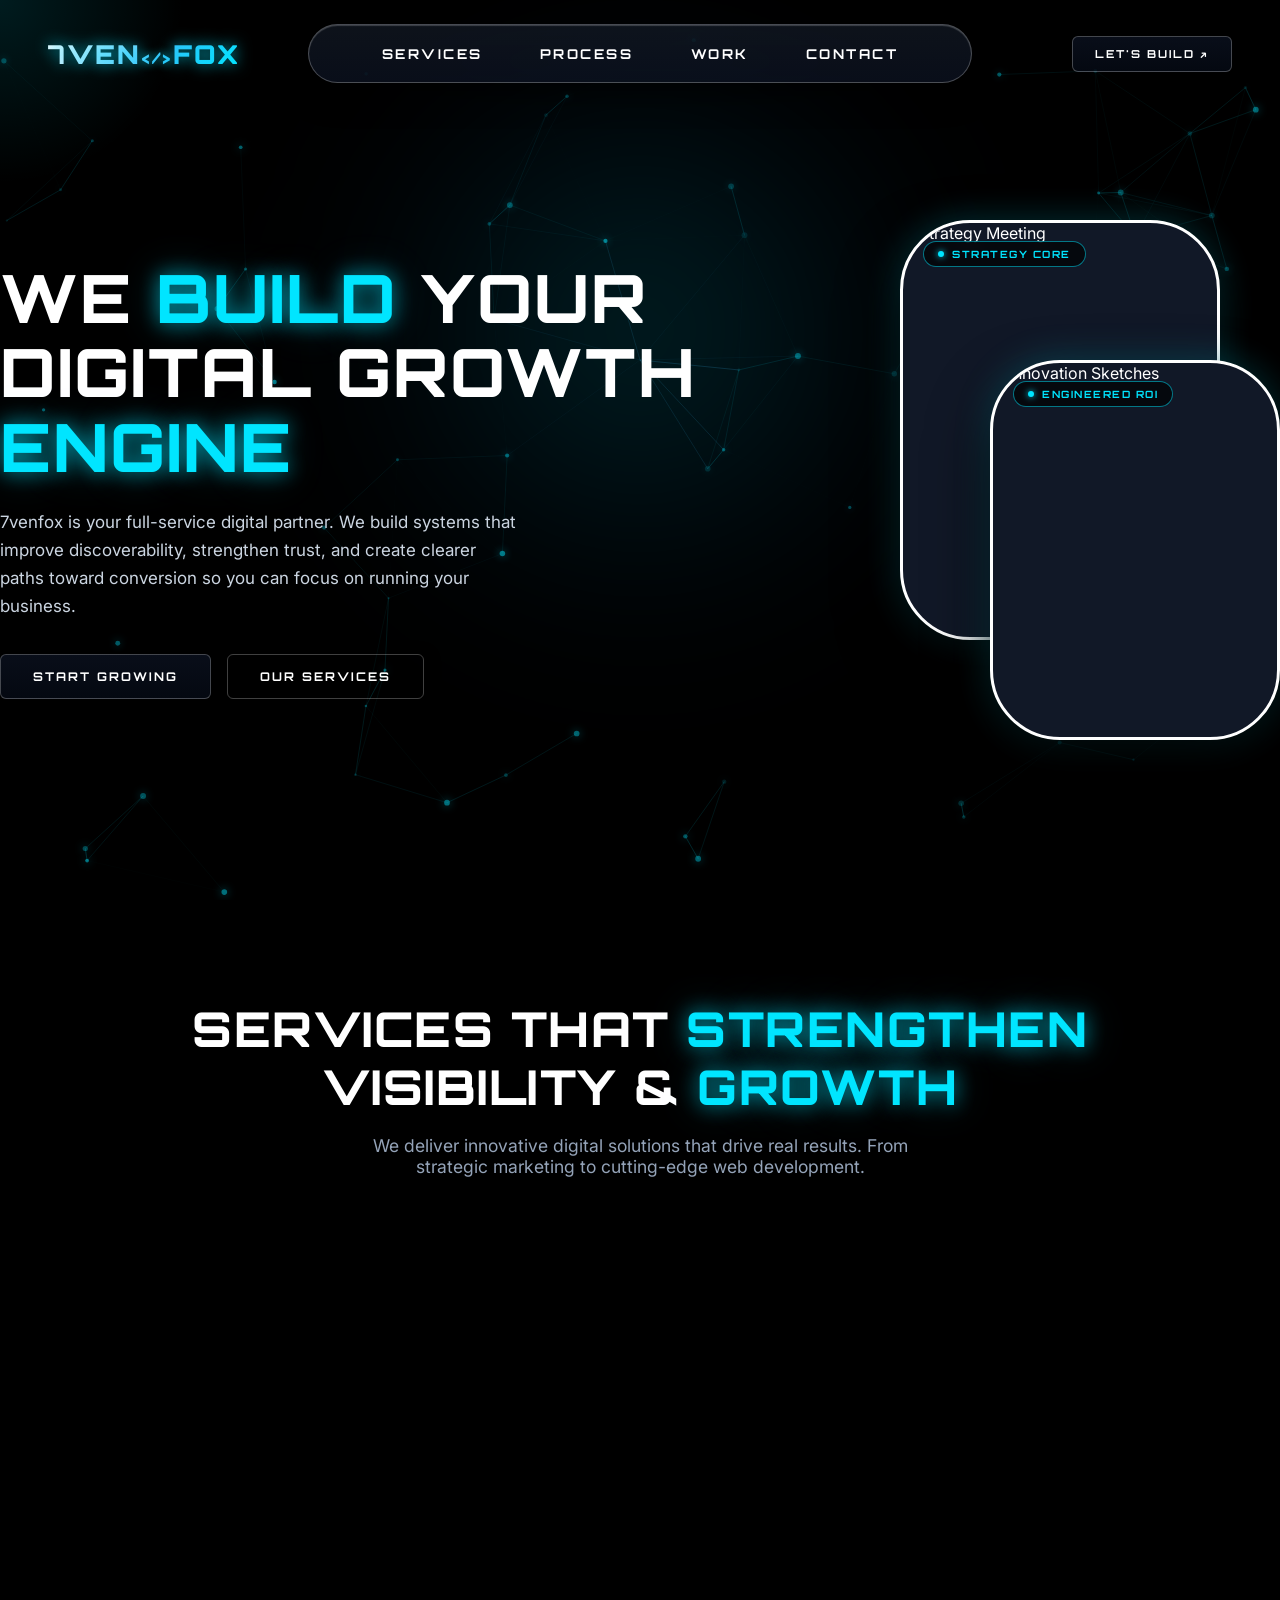
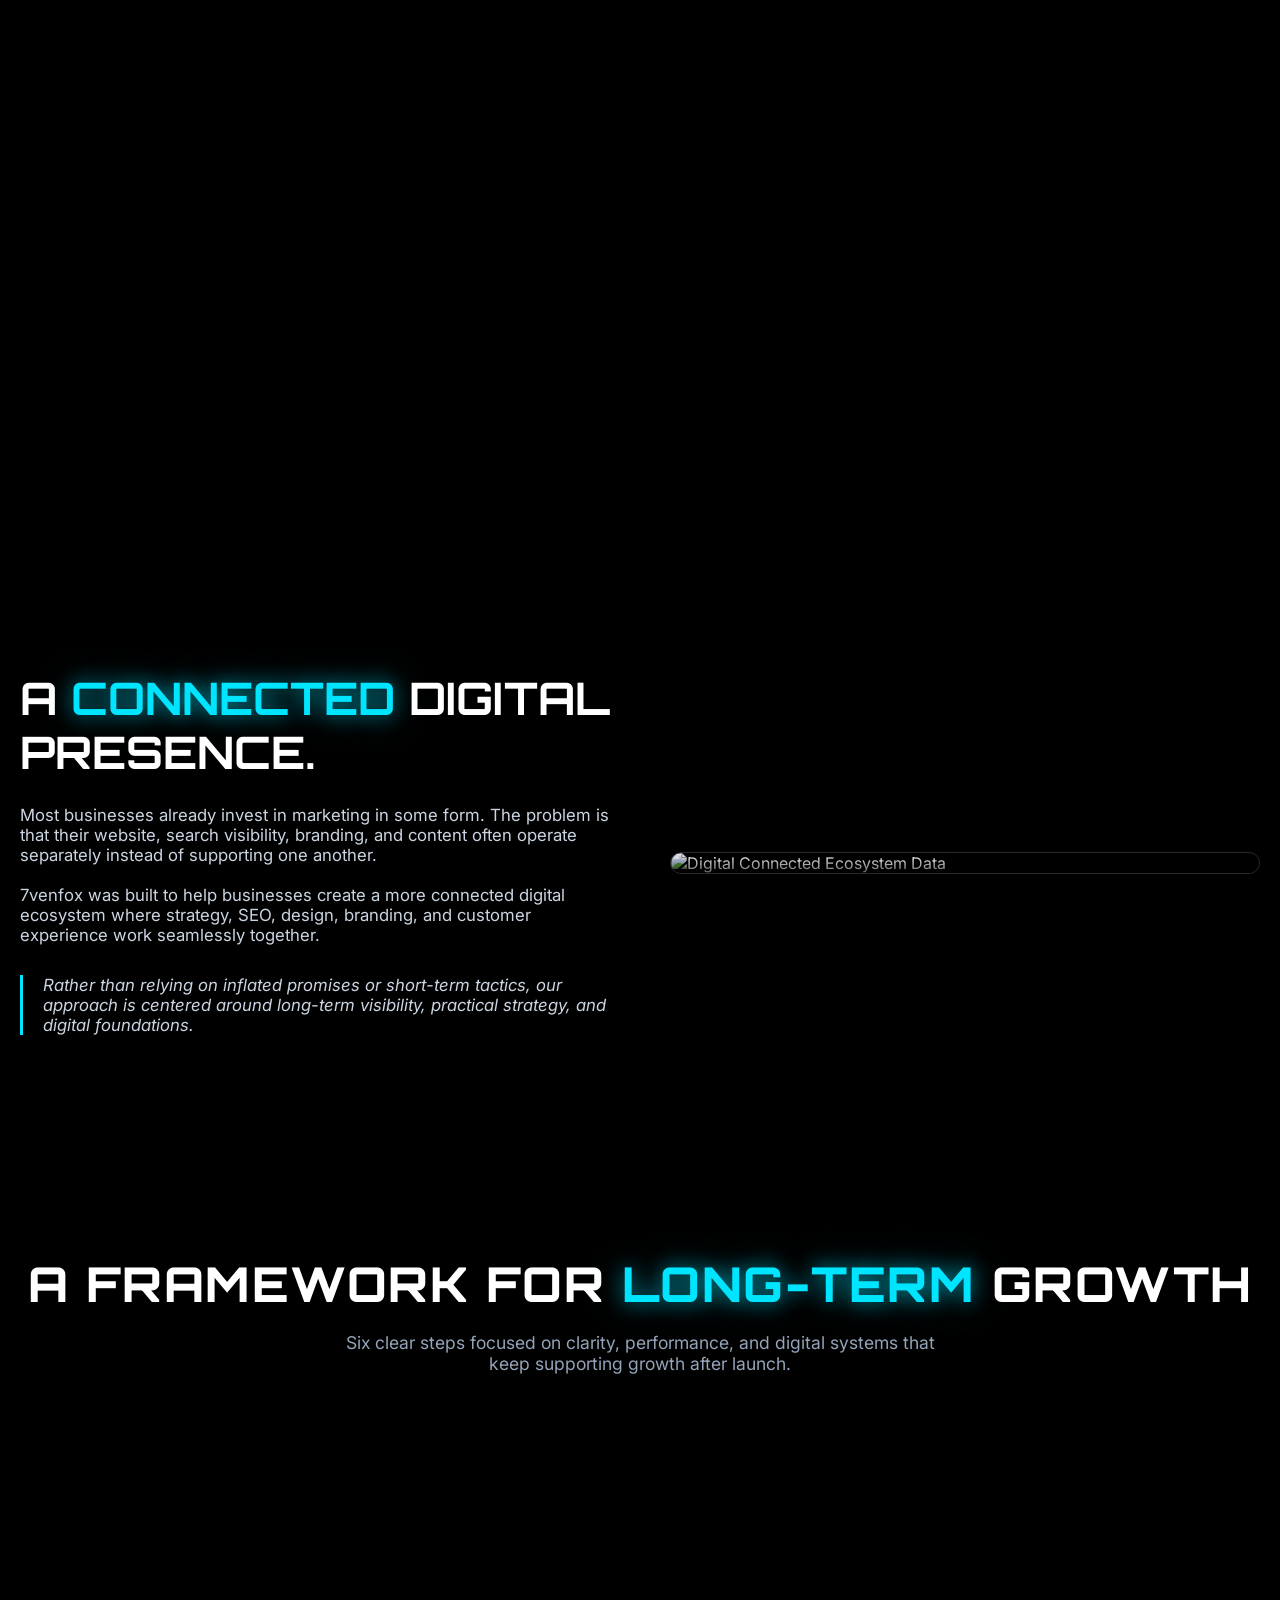
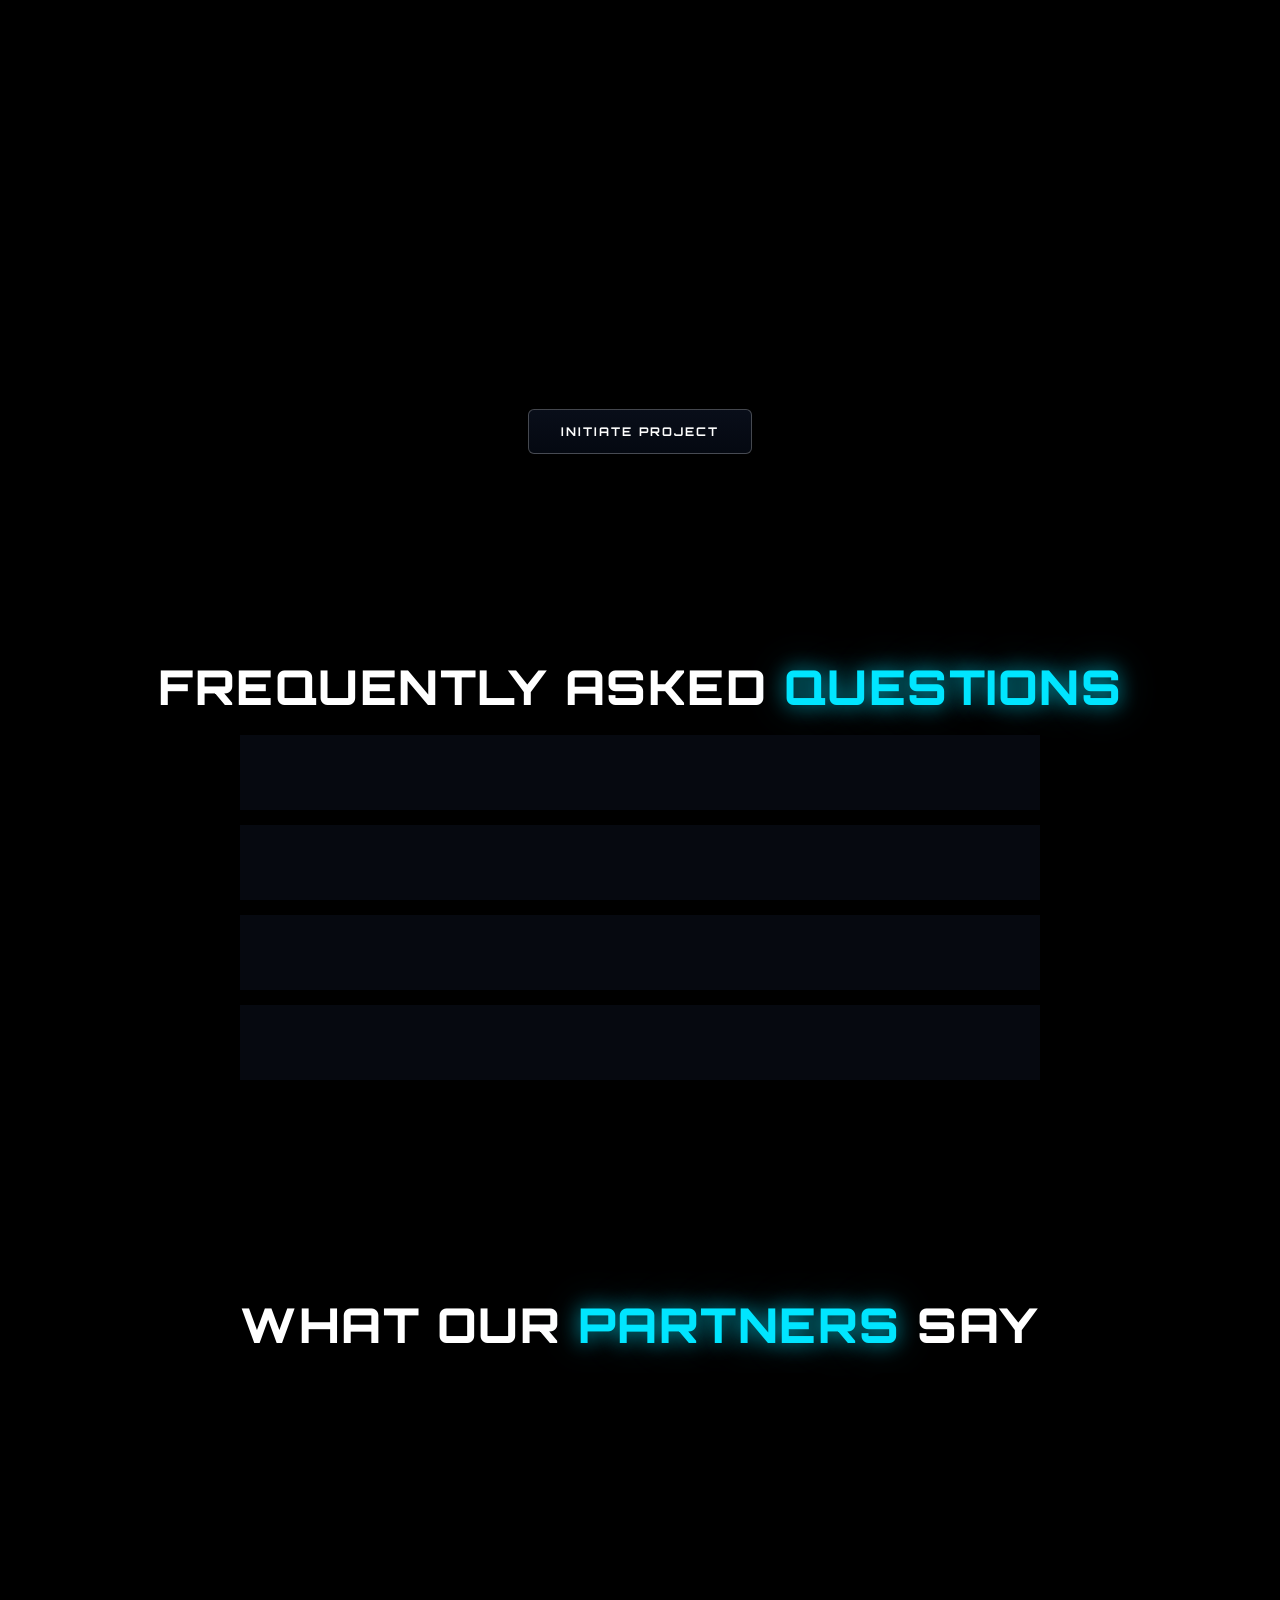
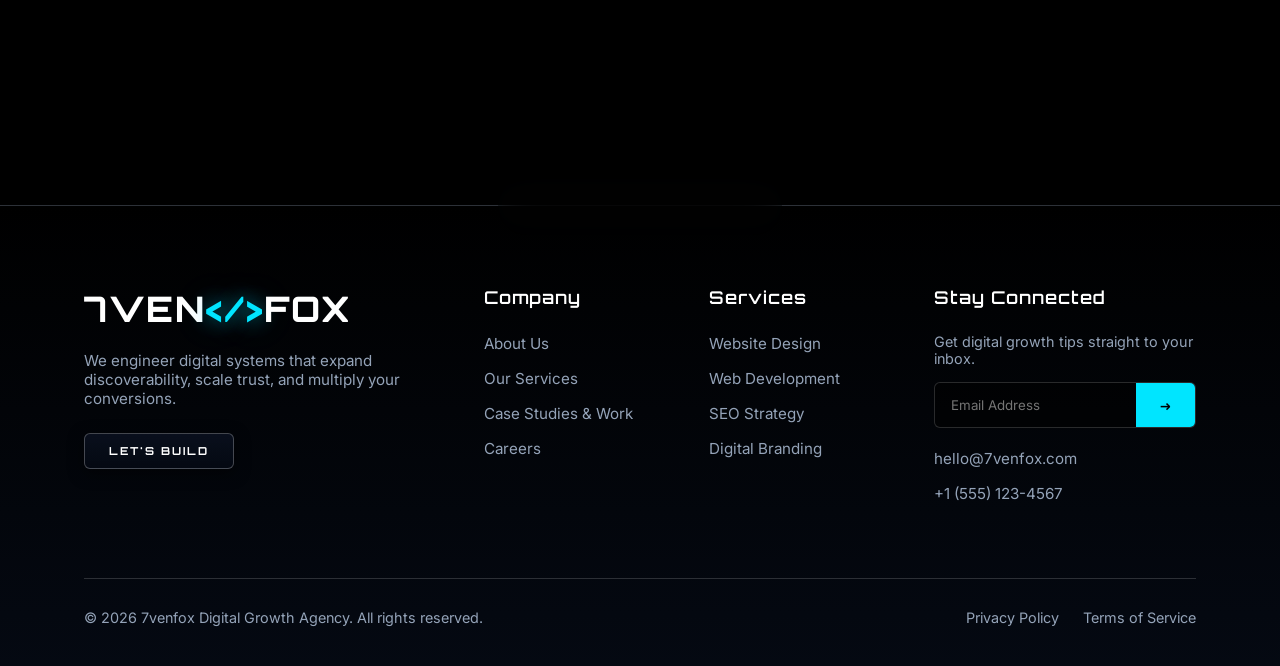
==== index.html @ 54e16cf1 "Update brand logo link to index.html" ====
<!DOCTYPE html>
<html lang="en">

<head>
    <meta charset="UTF-8" />
    <meta name="viewport" content="width=device-width, initial-scale=1.0" />
    <title>7venfox — Digital Growth Agency</title>

    <!-- Google Fonts: Futuristic Geometric Heading & Clean Sans -->
    <link rel="preconnect" href="https://fonts.googleapis.com">
    <link rel="preconnect" href="https://fonts.gstatic.com" crossorigin>
    <link
        href="https://fonts.googleapis.com/css2?family=Inter:wght@300;400;500;600;700&family=Orbitron:wght@600;700;800;900&family=Space+Grotesk:wght@500;700&display=swap"
        rel="stylesheet" />

    <style>
        /* ============================================================
           COLOR SCHEME & DESIGN TOKENS (EXACT MATCH TO DESIGN)
        ============================================================ */
        :root {
            --bg-pure: #000000;
            --bg-elevated: rgba(15, 23, 42, 0.45);
            --cyan-glow: #00e5ff;
            --cyan-bright: #38bdf8;
            --cyan-deep: #0284c7;
            --cyan-ambient: rgba(0, 229, 255, 0.22);
            --text-pure: #ffffff;
            --text-body: #cbd5e1;
            --text-muted: #94a3b8;
            --border-glass: rgba(255, 255, 255, 0.16);
            --border-pill: rgba(255, 255, 255, 0.25);
            --border-glow: rgba(0, 229, 255, 0.5);
            --font-display: 'Orbitron', 'Space Grotesk', sans-serif;
            --font-body: 'Inter', -apple-system, BlinkMacSystemFont, sans-serif;
            --transition: all 0.3s cubic-bezier(0.16, 1, 0.3, 1);
        }

        /* Reset & Foundation */
        *,
        *::before,
        *::after {
            margin: 0;
            padding: 0;
            box-sizing: border-box;
            -webkit-tap-highlight-color: transparent;
        }

        html,
        body {
            width: 100%;
            max-width: 100%;
            background-color: var(--bg-pure);
            color: var(--text-pure);
            font-family: var(--font-body);
            overflow-x: hidden;
            position: relative;
            scroll-behavior: smooth;
            -webkit-text-size-adjust: 100%;
        }

        h1,
        h2,
        h3,
        h4,
        h5,
        h6 {
            font-family: var(--font-display);
        }

        a {
            text-decoration: none;
            color: inherit;
        }

        /* Subtle glowing custom scrollbar */
        ::-webkit-scrollbar {
            width: 6px;
        }

        ::-webkit-scrollbar-track {
            background: #000;
        }

        ::-webkit-scrollbar-thumb {
            background: var(--cyan-deep);
            border-radius: 3px;
        }

        /* ============================================================
           INTERACTIVE BACKGROUND CANVAS (NEURAL NETWORK)
        ============================================================ */
        #neuralBgCanvas {
            position: fixed;
            inset: 0;
            width: 100%;
            height: 100vh;
            pointer-events: none;
            z-index: 1;
        }

        .ambient-beam {
            position: fixed;
            top: 15%;
            left: 50%;
            width: min(650px, 90vw);
            height: min(650px, 90vw);
            max-width: 100vw;
            background: radial-gradient(circle, rgba(0, 229, 255, 0.16) 0%, rgba(2, 132, 199, 0.08) 40%, transparent 70%);
            filter: blur(80px);
            pointer-events: none;
            z-index: 0;
            transform: translate(-50%, -20%);
            animation: pulse-ambient 8s ease-in-out infinite alternate;
        }

        @keyframes pulse-ambient {
            0% {
                opacity: 0.7;
                transform: translate(-50%, -20%) scale(0.95);
            }

            100% {
                opacity: 1;
                transform: translate(-48%, -18%) scale(1.08);
            }
        }

        .cursor-light-glow {
            position: fixed;
            width: 400px;
            height: 400px;
            border-radius: 50%;
            background: radial-gradient(circle, rgba(0, 229, 255, 0.12) 0%, transparent 65%);
            pointer-events: none;
            z-index: 2;
            transform: translate(-50%, -50%);
            transition: width 0.3s ease, height 0.3s ease;
            display: none;
        }

        @media (hover: hover) and (pointer: fine) {
            .cursor-light-glow {
                display: block;
            }
        }

        /* ============================================================
           GLOBAL LAYOUT & UTILITIES
        ============================================================ */
        .page-viewport {
            position: relative;
            z-index: 10;
            width: 100%;
            max-width: 100%;
            overflow-x: hidden;
            display: flex;
            flex-direction: column;
        }

        .container {
            max-width: 1240px;
            margin: 0 auto;
            padding: 0 clamp(16px, 4vw, 40px);
            width: 100%;
        }

        .section-spacing {
            padding: 100px 0;
        }

        .text-center {
            text-align: center;
        }

        .cyan-word {
            color: var(--cyan-glow);
            text-shadow: 0 0 20px rgba(0, 229, 255, 0.65), 0 0 40px rgba(0, 229, 255, 0.25);
            display: inline-block;
        }

        .white-word {
            color: var(--text-pure);
            display: inline-block;
        }

        .section-header h2 {
            font-size: clamp(32px, 4vw, 48px);
            font-weight: 800;
            text-transform: uppercase;
            letter-spacing: 1.5px;
            margin-bottom: 20px;
            line-height: 1.2;
        }

        .section-header p {
            color: var(--text-muted);
            font-size: 1.1rem;
            max-width: 600px;
            margin: 0 auto 50px;
        }

        .btn-primary {
            font-family: var(--font-display);
            font-size: 12px;
            font-weight: 700;
            letter-spacing: 2px;
            text-transform: uppercase;
            color: var(--text-pure);
            background: linear-gradient(180deg, rgba(15, 23, 42, 0.6) 0%, rgba(5, 10, 20, 0.85) 100%);
            border: 1px solid var(--border-pill);
            padding: 14px 32px;
            border-radius: 6px;
            text-decoration: none;
            cursor: pointer;
            position: relative;
            overflow: hidden;
            transition: var(--transition);
            box-shadow: 0 4px 15px rgba(0, 0, 0, 0.5);
            display: inline-block;
        }

        .btn-primary::before {
            content: '';
            position: absolute;
            inset: 0;
            background: linear-gradient(90deg, transparent, rgba(0, 229, 255, 0.2), transparent);
            transform: translateX(-100%);
            transition: transform 0.6s ease;
        }

        .btn-primary:hover {
            border-color: var(--cyan-glow);
            color: var(--cyan-glow);
            box-shadow: 0 0 20px rgba(0, 229, 255, 0.4), inset 0 0 10px rgba(0, 229, 255, 0.15);
            transform: translateY(-2px);
        }

        .btn-primary:hover::before {
            transform: translateX(100%);
        }

        /* Glass Card Base */
        .glass-card {
            background: linear-gradient(180deg, rgba(30, 41, 59, 0.45) 0%, rgba(15, 23, 42, 0.6) 100%);
            backdrop-filter: blur(18px);
            -webkit-backdrop-filter: blur(18px);
            border: 1px solid var(--border-glass);
            border-radius: 24px;
            padding: 40px;
            transition: var(--transition);
            position: relative;
            overflow: hidden;
        }

        .glass-card:hover {
            border-color: rgba(0, 229, 255, 0.45);
            box-shadow: 0 10px 40px rgba(0, 229, 255, 0.15), inset 0 1px 1px rgba(255, 255, 255, 0.1);
            transform: translateY(-5px);
        }

        /* Sweeping Shine for Cards */
        .glass-card::after {
            content: '';
            position: absolute;
            top: 0;
            left: -150%;
            width: 100%;
            height: 100%;
            background: linear-gradient(90deg, rgba(255, 255, 255, 0) 0%, rgba(0, 229, 255, 0.1) 50%, rgba(255, 255, 255, 0) 100%);
            transform: skewX(-25deg);
            transition: left 0.7s ease-in-out;
            pointer-events: none;
        }

        .glass-card:hover::after {
            left: 200%;
        }

        /* ============================================================
           HEADER & NAVIGATION
        ============================================================ */
        .site-header {
            width: 100%;
            display: grid;
            grid-template-columns: 260px 1fr 260px;
            align-items: center;
            padding: 24px 48px 0;
            position: absolute;
            top: 0;
            left: 0;
            right: 0;
            z-index: 100;
        }

        .brand-logo-wrap {
            display: flex;
            align-items: center;
            text-decoration: none;
            z-index: 202;
        }

        .brand-logo {
            font-family: var(--font-display);
            font-size: 26px;
            font-weight: 900;
            letter-spacing: 2px;
            text-shadow: 0 0 15px rgba(0, 229, 255, 0.8);
            display: flex;
            align-items: center;
        }

        .logo-text {
            background: linear-gradient(135deg, #ffffff 0%, #38bdf8 60%, #00e5ff 100%);
            -webkit-background-clip: text;
            -webkit-text-fill-color: transparent;
        }

        .logo-code-bracket {
            font-size: 16px;
            color: var(--cyan-glow);
            margin: 0 1px;
            text-shadow: 0 0 10px var(--cyan-glow);
        }

        .logo-ltd {
            font-size: 11px;
            font-weight: 700;
            letter-spacing: 2px;
            color: var(--text-pure);
            margin-left: 6px;
            position: relative;
            top: 4px;
        }

        .header-nav-pill {
            justify-self: center;
            width: 100%;
            max-width: 680px;
            background: linear-gradient(180deg, rgba(30, 41, 59, 0.45) 0%, rgba(15, 23, 42, 0.6) 100%);
            backdrop-filter: blur(18px);
            -webkit-backdrop-filter: blur(18px);
            border: 1px solid var(--border-pill);
            box-shadow: 0 10px 30px rgba(0, 0, 0, 0.6), inset 0 1px 1px rgba(255, 255, 255, 0.2);
            border-radius: 9999px;
            padding: 14px 44px;
            display: flex;
            align-items: center;
            justify-content: space-around;
            transition: var(--transition);
        }

        .header-nav-pill:hover {
            border-color: rgba(0, 229, 255, 0.45);
            box-shadow: 0 10px 35px rgba(0, 229, 255, 0.15), inset 0 1px 1px rgba(255, 255, 255, 0.3);
        }

        .nav-link {
            font-family: var(--font-display);
            font-size: 13.5px;
            font-weight: 700;
            letter-spacing: 2.5px;
            text-transform: uppercase;
            color: var(--text-pure);
            position: relative;
            padding: 6px 12px;
            transition: var(--transition);
        }

        .nav-link:hover {
            color: var(--cyan-glow);
            text-shadow: 0 0 12px rgba(0, 229, 255, 0.8);
        }

        .nav-link::after {
            content: '';
            position: absolute;
            bottom: 0;
            left: 50%;
            transform: translateX(-50%);
            width: 0%;
            height: 2px;
            background: var(--cyan-glow);
            box-shadow: 0 0 8px var(--cyan-glow);
            transition: width 0.3s ease;
            border-radius: 2px;
        }

        .nav-link:hover::after {
            width: 60%;
        }

        .header-right {
            display: flex;
            justify-content: flex-end;
            align-items: center;
        }

        /* Mobile Hamburger Button */
        .mobile-menu-btn {
            display: none;
            background: rgba(15, 23, 42, 0.7);
            border: 1px solid var(--border-pill);
            border-radius: 8px;
            width: 44px;
            height: 44px;
            padding: 11px 9px;
            cursor: pointer;
            z-index: 202;
            flex-direction: column;
            justify-content: space-between;
            align-items: center;
            transition: var(--transition);
            backdrop-filter: blur(10px);
            -webkit-backdrop-filter: blur(10px);
        }

        .mobile-menu-btn:hover,
        .mobile-menu-btn:focus-visible {
            border-color: var(--cyan-glow);
            box-shadow: 0 0 15px rgba(0, 229, 255, 0.4);
            outline: none;
        }

        .hamburger-bar {
            display: block;
            width: 22px;
            height: 2px;
            background-color: var(--text-pure);
            border-radius: 2px;
            transition: transform 0.3s cubic-bezier(0.16, 1, 0.3, 1), opacity 0.2s ease, background-color 0.3s ease;
        }

        .mobile-menu-btn.active .hamburger-bar:nth-child(1) {
            transform: translateY(8px) rotate(45deg);
            background-color: var(--cyan-glow);
        }

        .mobile-menu-btn.active .hamburger-bar:nth-child(2) {
            opacity: 0;
            transform: scaleX(0);
        }

        .mobile-menu-btn.active .hamburger-bar:nth-child(3) {
            transform: translateY(-8px) rotate(-45deg);
            background-color: var(--cyan-glow);
        }

        /* Mobile Navigation Overlay Drawer */
        .mobile-nav-drawer {
            position: fixed;
            top: 0;
            left: 0;
            width: 100%;
            height: 100vh;
            height: 100dvh;
            background: rgba(5, 10, 20, 0.96);
            backdrop-filter: blur(24px);
            -webkit-backdrop-filter: blur(24px);
            z-index: 199;
            display: flex;
            flex-direction: column;
            justify-content: center;
            align-items: center;
            opacity: 0;
            visibility: hidden;
            pointer-events: none;
            transition: opacity 0.35s ease, visibility 0.35s ease;
            padding: 80px 24px 40px;
            overflow-y: auto;
            -webkit-overflow-scrolling: touch;
        }

        .mobile-nav-drawer.active {
            opacity: 1;
            visibility: visible;
            pointer-events: auto;
        }

        .mobile-nav-content {
            width: 100%;
            max-width: 380px;
            display: flex;
            flex-direction: column;
            align-items: center;
            gap: 28px;
            text-align: center;
        }

        .mobile-nav-brand {
            margin-bottom: 8px;
        }

        .mobile-nav-links {
            display: flex;
            flex-direction: column;
            gap: 14px;
            width: 100%;
        }

        .mobile-nav-link {
            font-family: var(--font-display);
            font-size: 1.15rem;
            font-weight: 700;
            letter-spacing: 2px;
            text-transform: uppercase;
            color: var(--text-pure);
            padding: 12px 20px;
            border-radius: 12px;
            border: 1px solid transparent;
            transition: var(--transition);
            display: block;
        }

        .mobile-nav-link:hover,
        .mobile-nav-link.active {
            color: var(--cyan-glow);
            background: rgba(0, 229, 255, 0.08);
            border-color: rgba(0, 229, 255, 0.3);
            box-shadow: 0 0 20px rgba(0, 229, 255, 0.15);
        }

        .mobile-nav-cta {
            width: 100%;
        }

        .mobile-cta-btn {
            width: 100%;
            justify-content: center;
            padding: 15px 24px;
            font-size: 12px;
            display: flex;
            align-items: center;
            gap: 8px;
        }

        /* ============================================================
           HERO SECTION
        ============================================================ */
        .hero-main-content {
            display: grid;
            grid-template-columns: 1.15fr 0.85fr;
            align-items: center;
            gap: 40px;
            min-height: 100vh;
            padding: 120px 0 60px;
            max-width: 1340px;
            margin: 0 auto;
            width: 100%;
        }

        .hero-text-column {
            z-index: 5;
        }

        .hero-headline {
            font-size: clamp(32px, 5.2vw, 68px);
            font-weight: 800;
            line-height: 1.12;
            letter-spacing: 2px;
            text-transform: uppercase;
            margin-bottom: 24px;
            word-break: break-word;
        }

        .hero-paragraph {
            font-size: clamp(15px, 1.8vw, 17px);
            line-height: 1.65;
            color: var(--text-body);
            max-width: 520px;
            margin-bottom: 34px;
        }

        .hero-button-row {
            display: flex;
            align-items: center;
            gap: 16px;
            flex-wrap: wrap;
        }

        .hero-visual-column {
            position: relative;
            width: 100%;
            height: 560px;
            display: flex;
            align-items: center;
            justify-content: center;
            perspective: 1200px;
        }

        .pill-card {
            position: absolute;
            border-radius: clamp(35px, 6vw, 70px);
            border: 3.5px solid #ffffff;
            box-shadow: 0 25px 60px rgba(0, 0, 0, 0.85), 0 0 35px rgba(0, 229, 255, 0.25);
            overflow: hidden;
            background: #111827;
            transition: transform 0.4s cubic-bezier(0.16, 1, 0.3, 1), box-shadow 0.4s ease;
            max-width: calc(100vw - 32px);
        }

        .pill-card:hover {
            box-shadow: 0 30px 70px rgba(0, 0, 0, 0.95), 0 0 50px rgba(0, 229, 255, 0.45);
        }

        .card-upper {
            top: 20px;
            right: 60px;
            width: 320px;
            height: 420px;
            z-index: 2;
        }

        .card-lower {
            bottom: 20px;
            right: 0px;
            width: 290px;
            height: 380px;
            z-index: 3;
        }

        .card-img-fit {
            width: 100%;
            height: 100%;
            object-fit: cover;
            transition: transform 0.6s ease;
        }

        .pill-card:hover .card-img-fit {
            transform: scale(1.06);
        }

        .card-pulse-badge {
            position: absolute;
            top: 18px;
            left: 20px;
            background: rgba(0, 0, 0, 0.65);
            backdrop-filter: blur(8px);
            border: 1px solid rgba(0, 229, 255, 0.5);
            border-radius: 20px;
            padding: 6px 14px;
            font-family: var(--font-display);
            font-size: 10px;
            font-weight: 700;
            letter-spacing: 1.5px;
            text-transform: uppercase;
            color: var(--cyan-glow);
            display: flex;
            align-items: center;
            gap: 8px;
        }

        .badge-dot {
            width: 6px;
            height: 6px;
            border-radius: 50%;
            background: var(--cyan-glow);
            box-shadow: 0 0 6px var(--cyan-glow);
        }

        /* ============================================================
           SERVICES SECTION
        ============================================================ */
        .services-grid {
            display: grid;
            grid-template-columns: 1fr;
            gap: 25px;
            max-width: 1100px;
            margin: 0 auto;
        }

        .services-grid .glass-card:first-child {
            grid-column: 1 / -1;
            display: flex;
            flex-direction: row;
            align-items: center;
            gap: 40px;
        }

        .service-grid-bottom {
            display: grid;
            grid-template-columns: 1fr 1fr;
            gap: 25px;
            grid-column: 1 / -1;
        }

        .service-icon {
            width: 56px;
            height: 56px;
            background: rgba(0, 229, 255, 0.1);
            border: 1px solid rgba(0, 229, 255, 0.3);
            border-radius: 12px;
            display: flex;
            align-items: center;
            justify-content: center;
            color: var(--cyan-glow);
            margin-bottom: 24px;
            font-weight: bold;
            font-size: 20px;
            box-shadow: 0 0 15px rgba(0, 229, 255, 0.2);
        }

        .service-label {
            font-size: 11px;
            text-transform: uppercase;
            letter-spacing: 2px;
            color: var(--cyan-bright);
            margin-bottom: 12px;
            display: block;
            font-weight: 600;
        }

        .glass-card h3 {
            font-size: 1.6rem;
            margin-bottom: 16px;
            letter-spacing: 1px;
        }

        .glass-card p {
            color: var(--text-body);
            font-size: 1rem;
            margin-bottom: 25px;
        }

        .service-tags {
            display: flex;
            flex-wrap: wrap;
            gap: 10px;
        }

        .tag {
            background: rgba(255, 255, 255, 0.05);
            border: 1px solid var(--border-glass);
            padding: 8px 16px;
            border-radius: 30px;
            font-size: 12px;
            color: var(--text-body);
            transition: var(--transition);
        }

        .tag:hover {
            border-color: var(--cyan-glow);
            color: var(--cyan-glow);
        }

        /* ============================================================
           CONNECTED PRESENCE (SPLIT SECTION)
        ============================================================ */
        .split-section {
            display: grid;
            grid-template-columns: 1fr 1fr;
            gap: 60px;
            align-items: center;
        }

        .split-content h2 {
            font-size: 2.8rem;
            margin-bottom: 25px;
            line-height: 1.2;
            text-transform: uppercase;
        }

        .split-content p {
            color: var(--text-body);
            margin-bottom: 20px;
            font-size: 1.05rem;
        }

        .italic-text {
            font-style: italic;
            color: var(--text-muted);
            margin-top: 30px;
            font-size: 0.95rem;
            border-left: 3px solid var(--cyan-glow);
            padding-left: 20px;
        }

        .split-image-wrap {
            position: relative;
            border-radius: 30px;
            overflow: hidden;
            border: 1px solid var(--border-glass);
            box-shadow: 0 20px 50px rgba(0, 0, 0, 0.8);
        }

        .split-image-wrap::after {
            content: '';
            position: absolute;
            inset: 0;
            background: linear-gradient(0deg, rgba(0, 0, 0, 0.6) 0%, transparent 100%);
            pointer-events: none;
        }

        .split-image-wrap img {
            width: 100%;
            height: auto;
            display: block;
            object-fit: cover;
            transition: transform 0.8s ease;
        }

        .split-image-wrap:hover img {
            transform: scale(1.05);
        }

        /* ============================================================
           PROCESS SECTION
        ============================================================ */
        .process-grid {
            display: grid;
            grid-template-columns: repeat(3, 1fr);
            gap: 25px;
            margin-bottom: 50px;
        }

        .process-step {
            display: flex;
            align-items: center;
            gap: 16px;
            margin-bottom: 20px;
        }

        .step-icon {
            font-size: 24px;
            color: var(--cyan-glow);
            text-shadow: 0 0 10px var(--cyan-glow);
        }

        .step-text {
            font-size: 10px;
            text-transform: uppercase;
            letter-spacing: 2px;
            color: var(--cyan-bright);
            font-weight: 700;
        }

        /* ============================================================
           FAQ SECTION
        ============================================================ */
        .faq-wrapper {
            max-width: 800px;
            margin: 0 auto;
        }

        .faq-item {
            background: rgba(15, 23, 42, 0.4);
            border: 1px solid var(--border-glass);
            border-radius: 12px;
            margin-bottom: 16px;
            backdrop-filter: blur(10px);
            cursor: pointer;
            transition: var(--transition);
            overflow: hidden;
        }

        .faq-item:hover {
            border-color: rgba(0, 229, 255, 0.3);
        }

        .faq-item.active {
            border-color: var(--cyan-glow);
            box-shadow: 0 0 20px rgba(0, 229, 255, 0.1);
        }

        .faq-question {
            padding: 24px 30px;
            display: flex;
            justify-content: space-between;
            align-items: center;
            font-weight: 600;
            font-size: 1.1rem;
            font-family: var(--font-display);
            letter-spacing: 0.5px;
        }

        .faq-icon {
            color: var(--cyan-glow);
            transition: transform 0.3s ease;
            font-size: 1.2rem;
        }

        .faq-item.active .faq-icon {
            transform: rotate(180deg);
        }

        .faq-answer {
            padding: 0 30px;
            max-height: 0;
            overflow: hidden;
            transition: all 0.4s ease;
            color: var(--text-body);
            font-size: 0.95rem;
            line-height: 1.7;
        }

        .faq-item.active .faq-answer {
            padding: 0 30px 24px;
            max-height: 300px;
        }

        /* ============================================================
           TESTIMONIALS SECTION
        ============================================================ */
        .test-grid {
            display: grid;
            grid-template-columns: repeat(3, 1fr);
            gap: 25px;
        }

        .stars {
            color: var(--cyan-glow);
            margin-bottom: 20px;
            font-size: 1.4rem;
            letter-spacing: 4px;
            text-shadow: 0 0 8px var(--cyan-glow);
        }

        .author {
            font-weight: 700;
            font-size: 0.95rem;
            color: var(--text-pure);
            margin-top: 25px;
            font-family: var(--font-display);
            letter-spacing: 0.5px;
        }

        .author span {
            color: var(--text-muted);
            font-weight: 400;
            font-family: var(--font-body);
        }

        /* ============================================================
           EPIC FOOTER & SOCIAL DOCK
        ============================================================ */
        .footer-wrap {
            position: relative;
            background: linear-gradient(180deg, transparent 0%, rgba(5, 10, 20, 0.9) 100%);
            border-top: 1px solid var(--border-glass);
            margin-top: 80px;
        }

        .social-dock-container {
            display: flex;
            justify-content: center;
            transform: translateY(-50%);
            position: absolute;
            top: 0;
            left: 0;
            right: 0;
        }

        .social-pill-dock {
            background: linear-gradient(180deg, rgba(30, 41, 59, 0.8) 0%, rgba(15, 23, 42, 0.95) 100%);
            backdrop-filter: blur(20px);
            border: 1px solid var(--border-pill);
            border-radius: 9999px;
            padding: 16px 48px;
            display: flex;
            align-items: center;
            gap: 30px;
            box-shadow: 0 10px 30px rgba(0, 0, 0, 0.7), inset 0 1px 1px rgba(255, 255, 255, 0.2);
            transition: var(--transition);
        }

        .social-pill-dock:hover {
            border-color: rgba(0, 229, 255, 0.45);
            box-shadow: 0 10px 40px rgba(0, 229, 255, 0.2), inset 0 1px 1px rgba(255, 255, 255, 0.3);
        }

        .social-icon-box {
            display: flex;
            align-items: center;
            justify-content: center;
            color: var(--cyan-bright);
            transition: transform 0.25s ease, filter 0.25s ease;
        }

        .social-icon-box:hover {
            transform: translateY(-4px) scale(1.15);
            filter: drop-shadow(0 0 10px var(--cyan-glow));
        }

        .social-icon-box svg {
            width: 24px;
            height: 24px;
            fill: #38bdf8;
            transition: fill 0.25s ease;
        }

        .social-icon-box:hover svg {
            fill: #00e5ff;
        }

        .epic-footer {
            padding: 80px 5% 40px;
            max-width: 1240px;
            margin: 0 auto;
        }

        .footer-grid {
            display: grid;
            grid-template-columns: 2fr 1fr 1fr 1.5fr;
            gap: 50px;
            margin-bottom: 60px;
        }

        .footer-brand h3 {
            font-size: 2.2rem;
            font-weight: 800;
            margin-bottom: 20px;
            letter-spacing: 2px;
        }

        .footer-brand p {
            color: var(--text-muted);
            font-size: 0.95rem;
            margin-bottom: 25px;
            max-width: 320px;
        }

        .footer-heading {
            font-size: 1.1rem;
            font-weight: 600;
            margin-bottom: 25px;
            color: var(--text-pure);
            letter-spacing: 1px;
        }

        .footer-links {
            list-style: none;
        }

        .footer-links li {
            margin-bottom: 15px;
        }

        .footer-links a {
            color: var(--text-muted);
            transition: var(--transition);
            font-size: 0.95rem;
        }

        .footer-links a:hover {
            color: var(--cyan-glow);
            text-shadow: 0 0 8px rgba(0, 229, 255, 0.4);
            padding-left: 5px;
        }

        .newsletter .input-group {
            display: flex;
            margin-bottom: 15px;
            border: 1px solid var(--border-glass);
            border-radius: 6px;
            overflow: hidden;
            background: rgba(0, 0, 0, 0.5);
        }

        .newsletter input {
            padding: 14px 16px;
            border: none;
            background: transparent;
            color: var(--text-pure);
            outline: none;
            width: 100%;
            font-family: inherit;
        }

        .newsletter button {
            background-color: var(--cyan-glow);
            color: #000;
            border: none;
            padding: 0 24px;
            font-weight: 800;
            cursor: pointer;
            transition: var(--transition);
            font-family: var(--font-display);
        }

        .newsletter button:hover {
            background-color: #fff;
            box-shadow: 0 0 15px var(--cyan-glow);
        }

        .footer-bottom {
            border-top: 1px solid var(--border-glass);
            padding-top: 30px;
            display: flex;
            justify-content: space-between;
            align-items: center;
            color: var(--text-muted);
            font-size: 0.9rem;
        }

        /* ============================================================
           COMPREHENSIVE RESPONSIVE BREAKPOINTS (ALL DEVICES)
        ============================================================ */
        @media (max-width: 1200px) {
            .site-header {
                grid-template-columns: 220px 1fr 220px;
                padding: 20px 32px 0;
            }

            .header-nav-pill {
                padding: 12px 30px;
            }

            .nav-link {
                font-size: 12.5px;
                letter-spacing: 2px;
                padding: 5px 8px;
            }

            .hero-headline {
                font-size: clamp(36px, 4.5vw, 56px);
            }
        }

        @media (max-width: 1080px) {
            .site-header {
                grid-template-columns: auto 1fr auto;
                gap: 16px;
                padding: 18px 24px 0;
            }

            .header-right {
                display: none;
            }

            .header-nav-pill {
                padding: 10px 24px;
                max-width: 520px;
            }

            .hero-main-content {
                grid-template-columns: 1fr;
                gap: 40px;
                text-align: center;
                padding-top: 130px;
                min-height: auto;
            }

            .hero-text-column {
                max-width: 720px;
                margin: 0 auto;
            }

            .hero-paragraph {
                margin: 0 auto 30px;
            }

            .hero-button-row {
                justify-content: center;
            }

            .hero-visual-column {
                height: clamp(380px, 50vw, 480px);
                max-width: 560px;
            }

            .card-upper {
                top: 15px;
                right: auto;
                left: 50%;
                width: min(300px, 65vw);
                height: clamp(280px, 46vw, 380px);
                transform: translate(-30%, 0);
            }

            .card-lower {
                bottom: 15px;
                right: auto;
                left: 50%;
                width: min(270px, 60vw);
                height: clamp(250px, 42vw, 350px);
                transform: translate(-65%, 20px);
            }

            .split-section {
                grid-template-columns: 1fr;
                text-align: center;
                gap: 40px;
            }

            .italic-text {
                margin: 25px auto 0;
                max-width: 600px;
            }

            .services-grid .glass-card:first-child {
                flex-direction: column;
                align-items: flex-start;
                text-align: left;
                max-width: min(92%, 680px);
                margin: 0 auto;
                width: 100%;
            }

            .process-grid,
            .test-grid {
                grid-template-columns: repeat(2, 1fr);
                justify-items: center;
            }

            .process-grid .glass-card,
            .test-grid .glass-card {
                width: 100%;
                max-width: 440px;
            }

            .footer-grid {
                grid-template-columns: repeat(2, 1fr);
                gap: 40px;
            }
        }

        @media (max-width: 768px) {
            .site-header {
                display: flex;
                justify-content: space-between;
                align-items: center;
                padding: 16px 20px;
                position: relative;
                top: auto;
                left: auto;
                right: auto;
                background: rgba(0, 0, 0, 0.4);
                backdrop-filter: blur(12px);
                -webkit-backdrop-filter: blur(12px);
                border-bottom: 1px solid rgba(255, 255, 255, 0.08);
            }

            .header-nav-pill,
            .header-right {
                display: none !important;
            }

            .mobile-menu-btn {
                display: flex;
            }

            .hero-main-content {
                padding: 40px 0 30px;
                gap: 36px;
            }

            .hero-headline {
                font-size: clamp(30px, 8vw, 44px);
                margin-bottom: 20px;
            }

            .hero-paragraph {
                font-size: 15px;
                line-height: 1.6;
                margin-bottom: 28px;
            }

            .hero-visual-column {
                height: 380px;
                max-width: 100%;
            }

            .card-upper {
                top: 10px;
                left: 50%;
                width: min(260px, 66vw);
                height: 310px;
                transform: translate(-25%, 0);
            }

            .card-lower {
                bottom: 10px;
                left: 50%;
                width: min(235px, 60vw);
                height: 280px;
                transform: translate(-70%, 18px);
            }

            .section-spacing {
                padding: 60px 0;
            }

            .glass-card {
                padding: clamp(22px, 5vw, 32px);
                border-radius: 20px;
            }

            .services-grid,
            .service-grid-bottom,
            .process-grid,
            .test-grid,
            .faq-wrapper {
                justify-items: center;
                width: 100%;
            }

            .services-grid .glass-card,
            .service-grid-bottom .glass-card,
            .process-grid .glass-card,
            .test-grid .glass-card,
            .faq-item {
                width: min(90%, 460px);
                margin-left: auto;
                margin-right: auto;
            }

            .services-grid .glass-card:first-child {
                max-width: 460px;
                width: min(90%, 460px);
                margin-left: auto;
                margin-right: auto;
            }

            .services-grid .btn-primary {
                max-width: 100%;
                white-space: normal;
                text-align: center;
                justify-content: center;
            }

            .service-grid-bottom {
                grid-template-columns: 1fr;
            }

            .process-grid,
            .test-grid {
                grid-template-columns: 1fr;
            }

            .footer-grid {
                grid-template-columns: 1fr;
                text-align: center;
                gap: 36px;
            }

            .footer-brand p {
                margin: 0 auto 20px;
            }

            .footer-bottom {
                flex-direction: column;
                gap: 15px;
                text-align: center;
            }

            .social-pill-dock {
                padding: 12px 24px;
                gap: 16px;
                max-width: calc(100% - 32px);
            }

            .social-icon-box svg {
                width: 22px;
                height: 22px;
            }
        }

        @media (max-width: 480px) {
            .site-header {
                padding: 14px 16px;
            }

            .brand-logo {
                font-size: 21px;
            }

            .hero-headline {
                font-size: clamp(26px, 7.8vw, 34px);
                letter-spacing: 1.2px;
            }

            .hero-button-row {
                flex-direction: column;
                width: 100%;
                gap: 12px;
            }

            .hero-button-row .btn-primary {
                width: 100%;
                text-align: center;
                justify-content: center;
                padding: 14px 24px;
            }

            .hero-visual-column {
                height: 310px;
            }

            .card-upper {
                top: 5px;
                left: 50%;
                width: min(215px, 64vw);
                height: 250px;
                transform: translate(-22%, 0);
            }

            .card-lower {
                bottom: 5px;
                left: 50%;
                width: min(195px, 58vw);
                height: 230px;
                transform: translate(-72%, 14px);
            }

            .card-pulse-badge {
                top: 12px;
                left: 14px;
                padding: 4px 10px;
                font-size: 8.5px;
                letter-spacing: 1px;
            }

            .section-header h2 {
                font-size: clamp(24px, 6.5vw, 32px);
            }

            .section-header p {
                font-size: 0.95rem;
                margin-bottom: 35px;
            }

            .glass-card {
                padding: 20px 16px;
                border-radius: 16px;
            }

            .services-grid .glass-card,
            .service-grid-bottom .glass-card,
            .process-grid .glass-card,
            .test-grid .glass-card,
            .faq-item {
                width: min(88%, 380px);
                margin-left: auto;
                margin-right: auto;
            }

            .services-grid .glass-card:first-child {
                max-width: 380px;
                width: min(88%, 380px);
                margin-left: auto;
                margin-right: auto;
            }

            .glass-card h3 {
                font-size: 1.35rem;
            }

            .split-content h2 {
                font-size: clamp(22px, 6vw, 30px);
            }

            .faq-question {
                padding: 18px 20px;
                font-size: 0.95rem;
            }

            .faq-answer {
                padding: 0 20px;
            }

            .faq-item.active .faq-answer {
                padding: 0 20px 20px;
            }

            .social-pill-dock {
                padding: 10px 18px;
                gap: 14px;
            }

            .social-icon-box svg {
                width: 20px;
                height: 20px;
            }

            .newsletter .input-group {
                flex-direction: row;
            }

            .newsletter input {
                padding: 12px 14px;
                font-size: 13px;
                min-width: 0;
            }

            .newsletter button {
                padding: 0 18px;
            }
        }

        @media (max-width: 340px) {
            .brand-logo {
                font-size: 18px;
            }

            .hero-headline {
                font-size: 24px;
            }

            .hero-visual-column {
                height: 270px;
            }

            .card-upper {
                width: 180px;
                height: 215px;
                transform: translate(-20%, 0);
            }

            .card-lower {
                width: 165px;
                height: 195px;
                transform: translate(-75%, 12px);
            }

            .social-pill-dock {
                padding: 8px 14px;
                gap: 10px;
            }

            .services-grid .glass-card,
            .service-grid-bottom .glass-card,
            .process-grid .glass-card,
            .test-grid .glass-card,
            .faq-item {
                width: min(90%, 280px);
                margin-left: auto;
                margin-right: auto;
            }

            .services-grid .glass-card:first-child {
                max-width: 280px;
                width: min(90%, 280px);
                margin-left: auto;
                margin-right: auto;
            }
        }
    </style>
</head>

<body>

    <!-- Ambient Lighting & Interactive Canvas -->
    <div class="ambient-beam"></div>
    <div class="cursor-light-glow" id="cursorSpotlight"></div>
    <canvas id="neuralBgCanvas"></canvas>

    <!-- Main Viewport -->
    <div class="page-viewport">

        <!-- ============================================================
           HEADER
        ============================================================ -->
        <header class="site-header">
            <a href="index.html" class="brand-logo-wrap" title="7venfox Digital Growth Agency">
                <div class="brand-logo">
                    <span class="logo-text">7VEN<span class="logo-code-bracket">&lt;/&gt;</span>FOX</span>
                </div>
            </a>

            <nav class="header-nav-pill">
                <a href="#services" class="nav-link">Services</a>
                <a href="#process" class="nav-link">Process</a>
                <a href="index1.html" class="nav-link">Work</a>
                <a href="#contact" class="nav-link">Contact</a>
            </nav>

            <div class="header-right">
                <a href="#contact" class="btn-primary" style="padding: 10px 22px; font-size: 11px;">
                    <span>Let's Build ↗</span>
                </a>
            </div>

            <!-- Cybernetic Mobile Hamburger Toggle Button -->
            <button class="mobile-menu-btn" id="mobileMenuBtn" aria-label="Toggle navigation" aria-expanded="false"
                aria-controls="mobileNavDrawer">
                <span class="hamburger-bar"></span>
                <span class="hamburger-bar"></span>
                <span class="hamburger-bar"></span>
            </button>
        </header>

        <!-- Cybernetic Mobile Navigation Drawer -->
        <div class="mobile-nav-drawer" id="mobileNavDrawer" aria-hidden="true">
            <div class="mobile-nav-content">
                <div class="mobile-nav-brand">
                    <span class="logo-text"
                        style="font-family: var(--font-display); font-size: 22px; font-weight: 900; letter-spacing: 2px;">7VEN<span
                            class="logo-code-bracket">&lt;/&gt;</span>FOX</span>
                </div>
                <nav class="mobile-nav-links">
                    <a href="#services" class="mobile-nav-link">Services</a>
                    <a href="#process" class="mobile-nav-link">Process</a>
                    <a href="index1.html" class="mobile-nav-link">Work</a>
                    <a href="#contact" class="mobile-nav-link">Contact</a>
                </nav>
                <div class="mobile-nav-cta">
                    <a href="#contact" class="btn-primary mobile-cta-btn">Start Growing ↗</a>
                </div>
            </div>
        </div>

        <!-- ============================================================
           HERO SECTION
        ============================================================ -->
        <main class="hero-main-content">
            <section class="hero-text-column">
                <h1 class="hero-headline">
                    <span class="white-word">WE</span>
                    <span class="cyan-word">BUILD</span>
                    <span class="white-word">YOUR</span><br>
                    <span class="white-word">DIGITAL</span>
                    <span class="white-word">GROWTH</span><br>
                    <span class="cyan-word">ENGINE</span>
                </h1>

                <p class="hero-paragraph">
                    7venfox is your full-service digital partner. We build systems that improve discoverability,
                    strengthen trust, and create clearer paths toward conversion so you can focus on running your
                    business.
                </p>

                <div class="hero-button-row">
                    <a href="#contact" class="btn-primary">Start Growing</a>
                    <a href="#services" class="btn-primary" style="background: transparent;">Our Services</a>
                </div>
            </section>

            <section class="hero-visual-column" id="cardContainer">
                <div class="pill-card card-upper" id="cardUpper">
                    <div class="card-pulse-badge"><span class="badge-dot"></span><span>Strategy Core</span></div>
                    <img src="https://images.unsplash.com/photo-1522071820081-009f0129c71c?q=80&w=800&auto=format&fit=crop"
                        alt="Strategy Meeting" class="card-img-fit" />
                </div>
                <div class="pill-card card-lower" id="cardLower">
                    <div class="card-pulse-badge"><span class="badge-dot"></span><span>Engineered ROI</span></div>
                    <img src="https://images.unsplash.com/photo-1507499739999-097706ad8914?q=80&w=800&auto=format&fit=crop"
                        alt="Innovation Sketches" class="card-img-fit" />
                </div>
            </section>
        </main>

        <!-- ============================================================
           SERVICES SECTION
        ============================================================ -->
        <section id="services" class="container section-spacing">
            <div class="section-header text-center">
                <h2>Services that <span class="cyan-word">Strengthen</span><br>Visibility & <span
                        class="cyan-word">Growth</span></h2>
                <p>We deliver innovative digital solutions that drive real results. From strategic marketing to
                    cutting-edge web development.</p>
            </div>

            <div class="services-grid">
                <div class="glass-card service-card--clickable" onclick="window.location.href='index.html?filter=web'"
                    style="cursor: pointer;">
                    <div style="flex: 1;">
                        <span class="service-label">Core Expertise</span>
                        <h3><a href="index.html?filter=web" style="color: inherit; text-decoration: none;">Website
                                Development</a></h3>
                        <div class="service-icon">&lt;/&gt;</div>
                    </div>
                    <div style="flex: 2;">
                        <p>Modern, mobile-friendly websites built around UX, search visibility, performance, and
                            conversion strategy. We engineer platforms designed specifically for scalability and brand
                            authority.</p>
                        <div class="service-tags">
                            <span class="tag">Framer/Webflow</span>
                            <span class="tag">Custom React/Node</span>
                            <span class="tag">UI/UX Revamp</span>
                        </div>
                        <div style="margin-top: 18px;">
                            <a href="index1.html?filter=web" class="btn-primary"
                                style="padding: 10px 22px; font-size: 11px; display: inline-flex; align-items: center; gap: 8px;">
                                <span>Explore Web Development Work</span>
                                <span style="font-size: 14px; color: var(--cyan-glow);">↗</span>
                            </a>
                        </div>
                    </div>
                </div>

                <div class="service-grid-bottom">
                    <div class="glass-card">
                        <span class="service-label">Growth Engine</span>
                        <div class="service-icon">⚲</div>
                        <h3>SEO Services</h3>
                        <p>Technical optimization, service-page strategy, local SEO, and search-focused content that
                            attracts highly qualified traffic to your digital storefront.</p>
                        <div class="service-tags">
                            <span class="tag">Technical SEO</span>
                            <span class="tag">Content Strategy</span>
                        </div>
                    </div>

                    <div class="glass-card">
                        <span class="service-label">Brand Identity</span>
                        <div class="service-icon">✦</div>
                        <h3>Digital Branding</h3>
                        <p>We forge compelling brand narratives and visual identities that resonate with your target
                            audience and establish unshakeable market trust.</p>
                        <div class="service-tags">
                            <span class="tag">Visual Identity</span>
                            <span class="tag">Brand Positioning</span>
                        </div>
                    </div>
                </div>
            </div>
        </section>

        <!-- ============================================================
           CONNECTED PRESENCE
        ============================================================ -->
        <section class="container section-spacing split-section">
            <div class="split-content">
                <h2>A <span class="cyan-word">Connected</span> Digital Presence.</h2>
                <p>Most businesses already invest in marketing in some form. The problem is that their website, search
                    visibility, branding, and content often operate separately instead of supporting one another.</p>
                <p>7venfox was built to help businesses create a more connected digital ecosystem where strategy, SEO,
                    design, branding, and customer experience work seamlessly together.</p>
                <p class="italic-text">Rather than relying on inflated promises or short-term tactics, our approach is
                    centered around long-term visibility, practical strategy, and digital foundations.</p>
            </div>
            <div class="split-image-wrap">
                <img src="https://images.unsplash.com/photo-1551288049-bebda4e38f71?q=80&w=1200&auto=format&fit=crop"
                    alt="Digital Connected Ecosystem Data" />
            </div>
        </section>

        <!-- ============================================================
           PROCESS SECTION
        ============================================================ -->
        <section id="process" class="container section-spacing">
            <div class="section-header text-center">
                <h2>A Framework for <span class="cyan-word">Long-Term</span> Growth</h2>
                <p>Six clear steps focused on clarity, performance, and digital systems that keep supporting growth
                    after launch.</p>
            </div>

            <div class="process-grid">
                <div class="glass-card">
                    <div class="process-step">
                        <span class="step-icon">◓</span>
                        <div>
                            <span class="step-text">Step 1</span>
                            <h3>Discover</h3>
                        </div>
                    </div>
                    <p>We analyze your business, audience, and competitors to identify visibility gaps and growth
                        opportunities.</p>
                </div>
                <div class="glass-card">
                    <div class="process-step">
                        <span class="step-icon">📋</span>
                        <div>
                            <span class="step-text">Step 2</span>
                            <h3>Strategy</h3>
                        </div>
                    </div>
                    <p>We create a focused roadmap that aligns your website, SEO, branding, and marketing efforts.</p>
                </div>
                <div class="glass-card">
                    <div class="process-step">
                        <span class="step-icon">✦</span>
                        <div>
                            <span class="step-text">Step 3</span>
                            <h3>Design</h3>
                        </div>
                    </div>
                    <p>We design user-focused digital experiences that improve clarity, usability, and engagement.</p>
                </div>
                <div class="glass-card">
                    <div class="process-step">
                        <span class="step-icon">&lt;/&gt;</span>
                        <div>
                            <span class="step-text">Step 4</span>
                            <h3>Develop</h3>
                        </div>
                    </div>
                    <p>We build fast, scalable, and performance-driven websites engineered for reliability.</p>
                </div>
                <div class="glass-card">
                    <div class="process-step">
                        <span class="step-icon">🚀</span>
                        <div>
                            <span class="step-text">Step 5</span>
                            <h3>Launch</h3>
                        </div>
                    </div>
                    <p>We carefully deploy, test, and monitor every project to ensure smooth performance from day one.
                    </p>
                </div>
                <div class="glass-card">
                    <div class="process-step">
                        <span class="step-icon">📈</span>
                        <div>
                            <span class="step-text">Step 6</span>
                            <h3>Optimize</h3>
                        </div>
                    </div>
                    <p>We continuously refine SEO, user flow, and performance data to improve long-term scalability.</p>
                </div>
            </div>

            <div class="text-center">
                <a href="#contact" class="btn-primary">Initiate Project</a>
            </div>
        </section>

        <!-- ============================================================
           FAQ SECTION
        ============================================================ -->
        <section class="container section-spacing">
            <div class="section-header text-center">
                <h2>Frequently Asked <span class="cyan-word">Questions</span></h2>
            </div>

            <div class="faq-wrapper">
                <div class="faq-item">
                    <div class="faq-question">
                        What does a digital marketing agency do?
                        <span class="faq-icon">▼</span>
                    </div>
                    <div class="faq-answer">
                        A digital marketing agency helps businesses improve their online visibility, customer
                        acquisition, and digital positioning through services like website development, SEO, branding,
                        local search optimization, and conversion-focused strategy.
                    </div>
                </div>

                <div class="faq-item">
                    <div class="faq-question">
                        Do you work with small businesses?
                        <span class="faq-icon">▼</span>
                    </div>
                    <div class="faq-answer">
                        Yes, we tailor our strategies to fit businesses of all sizes to ensure sustainable growth and a
                        strong digital presence, scaling our solutions to match your current needs and future ambitions.
                    </div>
                </div>

                <div class="faq-item">
                    <div class="faq-question">
                        Which service should I start with first?
                        <span class="faq-icon">▼</span>
                    </div>
                    <div class="faq-answer">
                        We recommend starting with a discovery and strategy phase to evaluate your current digital
                        presence. Often, a high-converting website is the foundation, followed by targeted SEO to drive
                        traffic.
                    </div>
                </div>

                <div class="faq-item">
                    <div class="faq-question">
                        How long does SEO take to show results?
                        <span class="faq-icon">▼</span>
                    </div>
                    <div class="faq-answer">
                        SEO is a long-term compound growth strategy. While some technical improvements can be seen in a
                        few weeks, significant organic growth typically takes 3 to 6 months to establish strong
                        momentum.
                    </div>
                </div>
            </div>
        </section>

        <!-- ============================================================
           TESTIMONIALS
        ============================================================ -->
        <section class="container section-spacing">
            <div class="section-header text-center">
                <h2>What Our <span class="cyan-word">Partners</span> Say</h2>
            </div>

            <div class="test-grid">
                <div class="glass-card">
                    <div class="stars">★★★★★</div>
                    <p>"They rebuilt our site and pipeline in 7 weeks. Inbound lead quality doubled within a single
                        quarter."</p>
                    <div class="author">Maya Chen <br><span>CMO, Helix Capital</span></div>
                </div>

                <div class="glass-card">
                    <div class="stars">★★★★★</div>
                    <p>"A rare team that truly gets both brand aesthetics and hardcore engineering. The ROI speaks for
                        itself."</p>
                    <div class="author">Daniel Rivera <br><span>Founder, Northwave</span></div>
                </div>

                <div class="glass-card">
                    <div class="stars">★★★★★</div>
                    <p>"Sharp strategy, beautiful execution, and a partner mindset. Exactly what we needed to scale."
                    </p>
                    <div class="author">Priya Shah <br><span>Head of Growth, Lumen</span></div>
                </div>
            </div>
        </section>

        <!-- ============================================================
           EPIC FOOTER & SOCIAL DOCK
        ============================================================ -->
        <footer class="footer-wrap" id="contact">
            <!-- Floating Social Dock -->
            <div class="social-dock-container">
                <div class="social-pill-dock">
                    <a href="#" class="social-icon-box" aria-label="Telegram">
                        <svg viewBox="0 0 24 24">
                            <path
                                d="M12 2C6.48 2 2 6.48 2 12s4.48 10 10 10 10-4.48 10-10S17.52 2 12 2zm4.64 6.8c-.15 1.58-.8 5.42-1.13 7.19-.14.75-.42 1-.68 1.03-.58.05-1.02-.38-1.58-.75-.88-.58-1.38-.94-2.23-1.5-.99-.65-.35-1.01.22-1.59.15-.15 2.71-2.48 2.76-2.69a.2.2 0 00-.05-.18c-.06-.05-.14-.03-.21-.02-.09.02-1.49.95-4.22 2.79-.4.27-.76.41-1.08.4-.36-.01-1.04-.2-1.55-.37-.63-.2-1.12-.31-1.08-.66.02-.18.27-.36.74-.55 2.92-1.27 4.86-2.11 5.83-2.51 2.78-1.16 3.35-1.36 3.73-1.36.08 0 .27.02.39.12.1.08.13.19.14.27-.01.06.01.24 0 .38z" />
                        </svg>
                    </a>
                    <a href="#" class="social-icon-box" aria-label="X (Twitter)">
                        <svg viewBox="0 0 24 24">
                            <path
                                d="M18.244 2.25h3.308l-7.227 8.26 8.502 11.24H16.17l-5.214-6.817L4.99 21.75H1.68l7.73-8.835L1.254 2.25H8.08l4.713 6.231zm-1.161 17.52h1.833L7.084 4.126H5.117z" />
                        </svg>
                    </a>
                    <a href="#" class="social-icon-box" aria-label="LinkedIn">
                        <svg viewBox="0 0 24 24">
                            <path
                                d="M19 3a2 2 0 0 1 2 2v14a2 2 0 0 1-2 2H5a2 2 0 0 1-2-2V5a2 2 0 0 1 2-2h14m-.5 15.5v-5.3a3.26 3.26 0 0 0-3.26-3.26c-.85 0-1.84.52-2.28 1.3v-1.11h-2.79v8.37h2.79v-4.93c0-.77.62-1.4 1.39-1.4a1.4 1.4 0 0 1 1.4 1.4v4.93h2.75M6.88 8.56a1.68 1.68 0 0 0 1.68-1.68c0-.93-.75-1.69-1.68-1.69a1.69 1.69 0 0 0-1.69 1.69c0 .93.76 1.68 1.69 1.68m1.39 9.94v-8.37H5.5v8.37h2.77z" />
                        </svg>
                    </a>
                    <a href="#" class="social-icon-box" aria-label="Connect">
                        <svg viewBox="0 0 24 24">
                            <path
                                d="M12 2C6.48 2 2 6.48 2 12s4.48 10 10 10 10-4.48 10-10S17.52 2 12 2zm1 14h-2v-2h2v2zm0-4h-2V7h2v5z" />
                        </svg>
                    </a>
                </div>
            </div>

            <div class="epic-footer">
                <div class="footer-grid">
                    <div class="footer-brand">
                        <h3>7VEN<span class="cyan-word">&lt;/&gt;</span>FOX</h3>
                        <p>We engineer digital systems that expand discoverability, scale trust, and multiply your
                            conversions.</p>
                        <a href="#contact" class="btn-primary" style="padding: 10px 24px; font-size: 11px;">Let's
                            Build</a>
                    </div>

                    <div>
                        <h4 class="footer-heading">Company</h4>
                        <ul class="footer-links">
                            <li><a href="#">About Us</a></li>
                            <li><a href="#services">Our Services</a></li>
                            <li><a href="index1.html">Case Studies & Work</a></li>
                            <li><a href="#">Careers</a></li>
                        </ul>
                    </div>

                    <div>
                        <h4 class="footer-heading">Services</h4>
                        <ul class="footer-links">
                            <li><a href="index1.html?filter=web">Website Design</a></li>
                            <li><a href="index1.html?filter=web">Web Development</a></li>
                            <li><a href="#services">SEO Strategy</a></li>
                            <li><a href="#services">Digital Branding</a></li>
                        </ul>
                    </div>

                    <div>
                        <h4 class="footer-heading">Stay Connected</h4>
                        <p style="color: var(--text-muted); font-size: 0.9rem; margin-bottom: 15px;">Get digital growth
                            tips straight to your inbox.</p>
                        <div class="newsletter">
                            <div class="input-group">
                                <input type="email" placeholder="Email Address">
                                <button>→</button>
                            </div>
                        </div>
                        <ul class="footer-links" style="margin-top: 20px;">
                            <li><a href="mailto:hello@7venfox.com">hello@7venfox.com</a></li>
                            <li><a href="tel:+1234567890">+1 (555) 123-4567</a></li>
                        </ul>
                    </div>
                </div>

                <div class="footer-bottom">
                    <div>&copy; 2026 7venfox Digital Growth Agency. All rights reserved.</div>
                    <div style="display: flex; gap: 24px;">
                        <a href="#" style="transition: color 0.3s ease;">Privacy Policy</a>
                        <a href="#" style="transition: color 0.3s ease;">Terms of Service</a>
                    </div>
                </div>
            </div>
        </footer>

    </div>

    <!-- ============================================================
       INTERACTIVE SCRIPTS (Canvas, 3D Tilt, Accordion, Mobile Menu)
    ============================================================ -->
    <script>
        document.addEventListener('DOMContentLoaded', () => {

            /* ----------------------------------------------------
               1. RESPONSIVE MOBILE NAVIGATION DRAWER
            ---------------------------------------------------- */
            const mobileMenuBtn = document.getElementById('mobileMenuBtn');
            const mobileNavDrawer = document.getElementById('mobileNavDrawer');
            const mobileNavLinks = document.querySelectorAll('.mobile-nav-link');

            function openMobileMenu() {
                if (!mobileMenuBtn || !mobileNavDrawer) return;
                mobileMenuBtn.classList.add('active');
                mobileMenuBtn.setAttribute('aria-expanded', 'true');
                mobileNavDrawer.classList.add('active');
                mobileNavDrawer.setAttribute('aria-hidden', 'false');
                document.body.style.overflow = 'hidden';
            }

            function closeMobileMenu() {
                if (!mobileMenuBtn || !mobileNavDrawer) return;
                mobileMenuBtn.classList.remove('active');
                mobileMenuBtn.setAttribute('aria-expanded', 'false');
                mobileNavDrawer.classList.remove('active');
                mobileNavDrawer.setAttribute('aria-hidden', 'true');
                document.body.style.overflow = '';
            }

            if (mobileMenuBtn) {
                mobileMenuBtn.addEventListener('click', () => {
                    if (mobileNavDrawer && mobileNavDrawer.classList.contains('active')) {
                        closeMobileMenu();
                    } else {
                        openMobileMenu();
                    }
                });
            }

            mobileNavLinks.forEach(link => {
                link.addEventListener('click', closeMobileMenu);
            });

            if (mobileNavDrawer) {
                mobileNavDrawer.addEventListener('click', (e) => {
                    if (e.target === mobileNavDrawer) closeMobileMenu();
                });
            }

            window.addEventListener('keydown', (e) => {
                if (e.key === 'Escape') closeMobileMenu();
            });

            /* ----------------------------------------------------
               2. INTERACTIVE DIGITAL GROWTH NEURAL MESH (CANVAS)
            ---------------------------------------------------- */
            const canvas = document.getElementById('neuralBgCanvas');
            const spotlight = document.getElementById('cursorSpotlight');

            if (canvas && canvas.getContext) {
                const ctx = canvas.getContext('2d');
                let width = (canvas.width = window.innerWidth);
                let height = (canvas.height = window.innerHeight);

                let resizeTimeout;
                window.addEventListener('resize', () => {
                    clearTimeout(resizeTimeout);
                    resizeTimeout = setTimeout(() => {
                        width = canvas.width = window.innerWidth;
                        height = canvas.height = window.innerHeight;
                    }, 100);
                });

                const mouse = { x: width * 0.5, y: height * 0.4, radius: 180 };

                function updatePointer(x, y) {
                    mouse.x = x;
                    mouse.y = y;
                    if (spotlight) {
                        spotlight.style.left = `${x}px`;
                        spotlight.style.top = `${y}px`;
                    }
                }

                window.addEventListener('mousemove', (e) => {
                    updatePointer(e.clientX, e.clientY);
                });

                window.addEventListener('touchmove', (e) => {
                    if (e.touches && e.touches.length > 0) {
                        updatePointer(e.touches[0].clientX, e.touches[0].clientY);
                    }
                }, { passive: true });

                window.addEventListener('touchstart', (e) => {
                    if (e.touches && e.touches.length > 0) {
                        updatePointer(e.touches[0].clientX, e.touches[0].clientY);
                    }
                }, { passive: true });

                class GrowthNode {
                    constructor() {
                        this.x = Math.random() * width;
                        this.y = Math.random() * height;
                        this.vx = (Math.random() - 0.5) * 0.6;
                        this.vy = (Math.random() - 0.5) * 0.6;
                        this.radius = Math.random() * 2 + 1;
                        this.baseAlpha = Math.random() * 0.4 + 0.1;
                    }

                    update() {
                        this.x += this.vx;
                        this.y += this.vy;

                        if (this.x < 0 || this.x > width) this.vx *= -1;
                        if (this.y < 0 || this.y > height) this.vy *= -1;

                        const dx = mouse.x - this.x;
                        const dy = mouse.y - this.y;
                        const dist = Math.sqrt(dx * dx + dy * dy);

                        if (dist < mouse.radius) {
                            const force = (mouse.radius - dist) / mouse.radius;
                            this.x -= (dx / dist) * force * 2;
                            this.y -= (dy / dist) * force * 2;
                        }
                    }

                    draw() {
                        ctx.beginPath();
                        ctx.arc(this.x, this.y, this.radius, 0, Math.PI * 2);
                        ctx.fillStyle = `rgba(0, 229, 255, ${this.baseAlpha})`;
                        ctx.shadowBlur = 8;
                        ctx.shadowColor = '#00e5ff';
                        ctx.fill();
                        ctx.shadowBlur = 0;
                    }
                }

                const nodeDensity = window.innerWidth < 768 ? 25000 : 18000;
                const nodeCount = Math.min(80, Math.floor((width * height) / nodeDensity));
                const nodes = [];
                for (let i = 0; i < nodeCount; i++) nodes.push(new GrowthNode());

                function connectNodes() {
                    const maxDistance = window.innerWidth < 768 ? 120 : 150;
                    for (let a = 0; a < nodes.length; a++) {
                        for (let b = a + 1; b < nodes.length; b++) {
                            const dx = nodes[a].x - nodes[b].x;
                            const dy = nodes[a].y - nodes[b].y;
                            const dist = Math.sqrt(dx * dx + dy * dy);

                            if (dist < maxDistance) {
                                const opacity = (1 - dist / maxDistance) * 0.25;
                                ctx.beginPath();
                                ctx.moveTo(nodes[a].x, nodes[a].y);
                                ctx.lineTo(nodes[b].x, nodes[b].y);
                                ctx.strokeStyle = `rgba(0, 229, 255, ${opacity})`;
                                ctx.lineWidth = 0.8;
                                ctx.stroke();
                            }
                        }

                        const mdx = mouse.x - nodes[a].x;
                        const mdy = mouse.y - nodes[a].y;
                        const mdist = Math.sqrt(mdx * mdx + mdy * mdy);

                        if (mdist < 180) {
                            const mOpacity = (1 - mdist / 180) * 0.4;
                            ctx.beginPath();
                            ctx.moveTo(nodes[a].x, nodes[a].y);
                            ctx.lineTo(mouse.x, mouse.y);
                            ctx.strokeStyle = `rgba(56, 189, 248, ${mOpacity})`;
                            ctx.lineWidth = 1;
                            ctx.stroke();
                        }
                    }
                }

                function animateLoop() {
                    ctx.clearRect(0, 0, width, height);
                    nodes.forEach((node) => {
                        node.update();
                        node.draw();
                    });
                    connectNodes();
                    requestAnimationFrame(animateLoop);
                }
                animateLoop();
            }

            /* ----------------------------------------------------
               3. INTERACTIVE 3D PARALLAX TILT (DESKTOP POINTERS)
            ---------------------------------------------------- */
            const cardUpper = document.getElementById('cardUpper');
            const cardLower = document.getElementById('cardLower');

            if (window.matchMedia('(hover: hover) and (pointer: fine)').matches) {
                window.addEventListener('mousemove', (e) => {
                    if (window.innerWidth > 1080 && cardUpper && cardLower) {
                        const width = window.innerWidth;
                        const height = window.innerHeight;
                        const xOffset = (e.clientX - width / 2) / (width / 2);
                        const yOffset = (e.clientY - height / 2) / (height / 2);

                        cardUpper.style.transform = `translate(${xOffset * 14}px, ${yOffset * 14}px) rotateY(${xOffset * 6}deg) rotateX(${-yOffset * 6}deg)`;
                        cardLower.style.transform = `translate(${xOffset * -16}px, ${yOffset * -16}px) rotateY(${xOffset * -8}deg) rotateX(${yOffset * 8}deg)`;
                    }
                });

                window.addEventListener('mouseleave', () => {
                    if (cardUpper && cardLower) {
                        cardUpper.style.transform = '';
                        cardLower.style.transform = '';
                    }
                });
            }

            /* ----------------------------------------------------
               4. FAQ ACCORDION LOGIC
            ---------------------------------------------------- */
            const faqs = document.querySelectorAll('.faq-item');
            faqs.forEach(faq => {
                faq.addEventListener('click', () => {
                    faqs.forEach(item => {
                        if (item !== faq) item.classList.remove('active');
                    });
                    faq.classList.toggle('active');
                });
            });

        });
    </script>
</body>

</html>
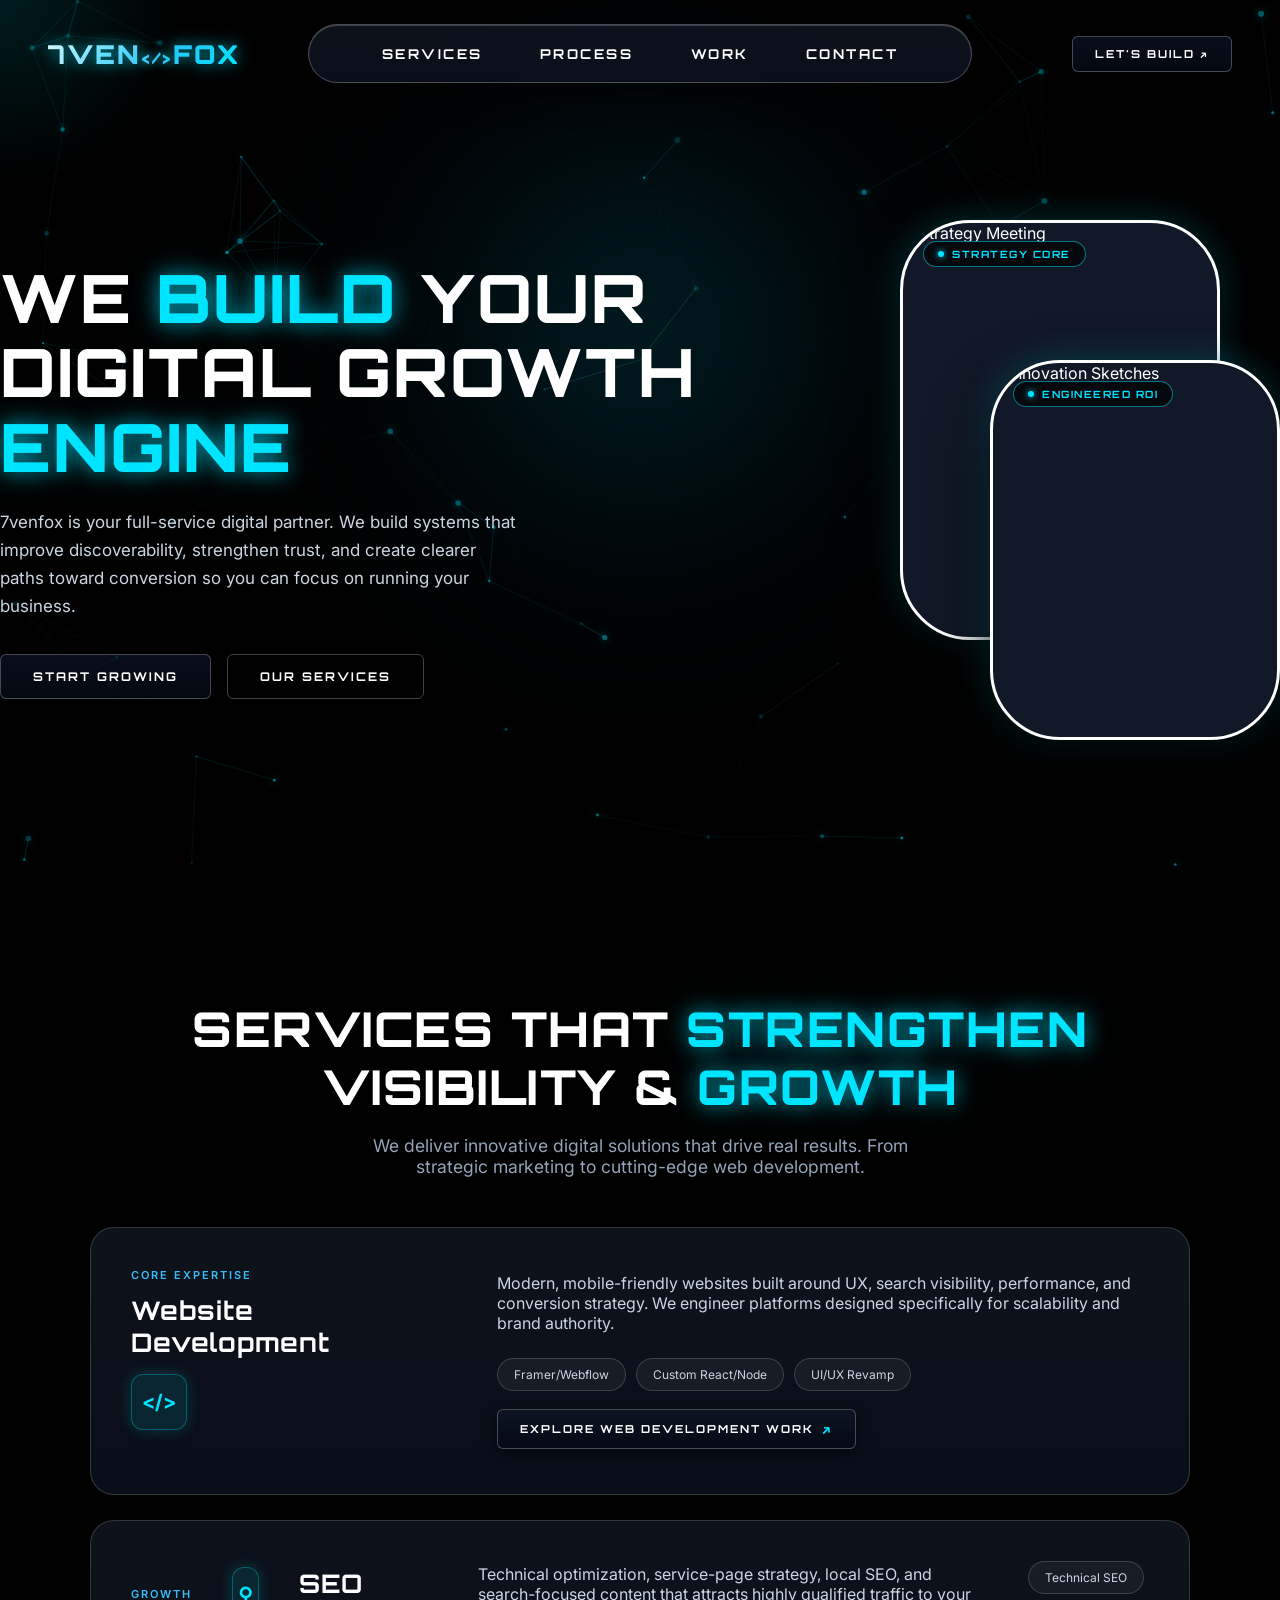
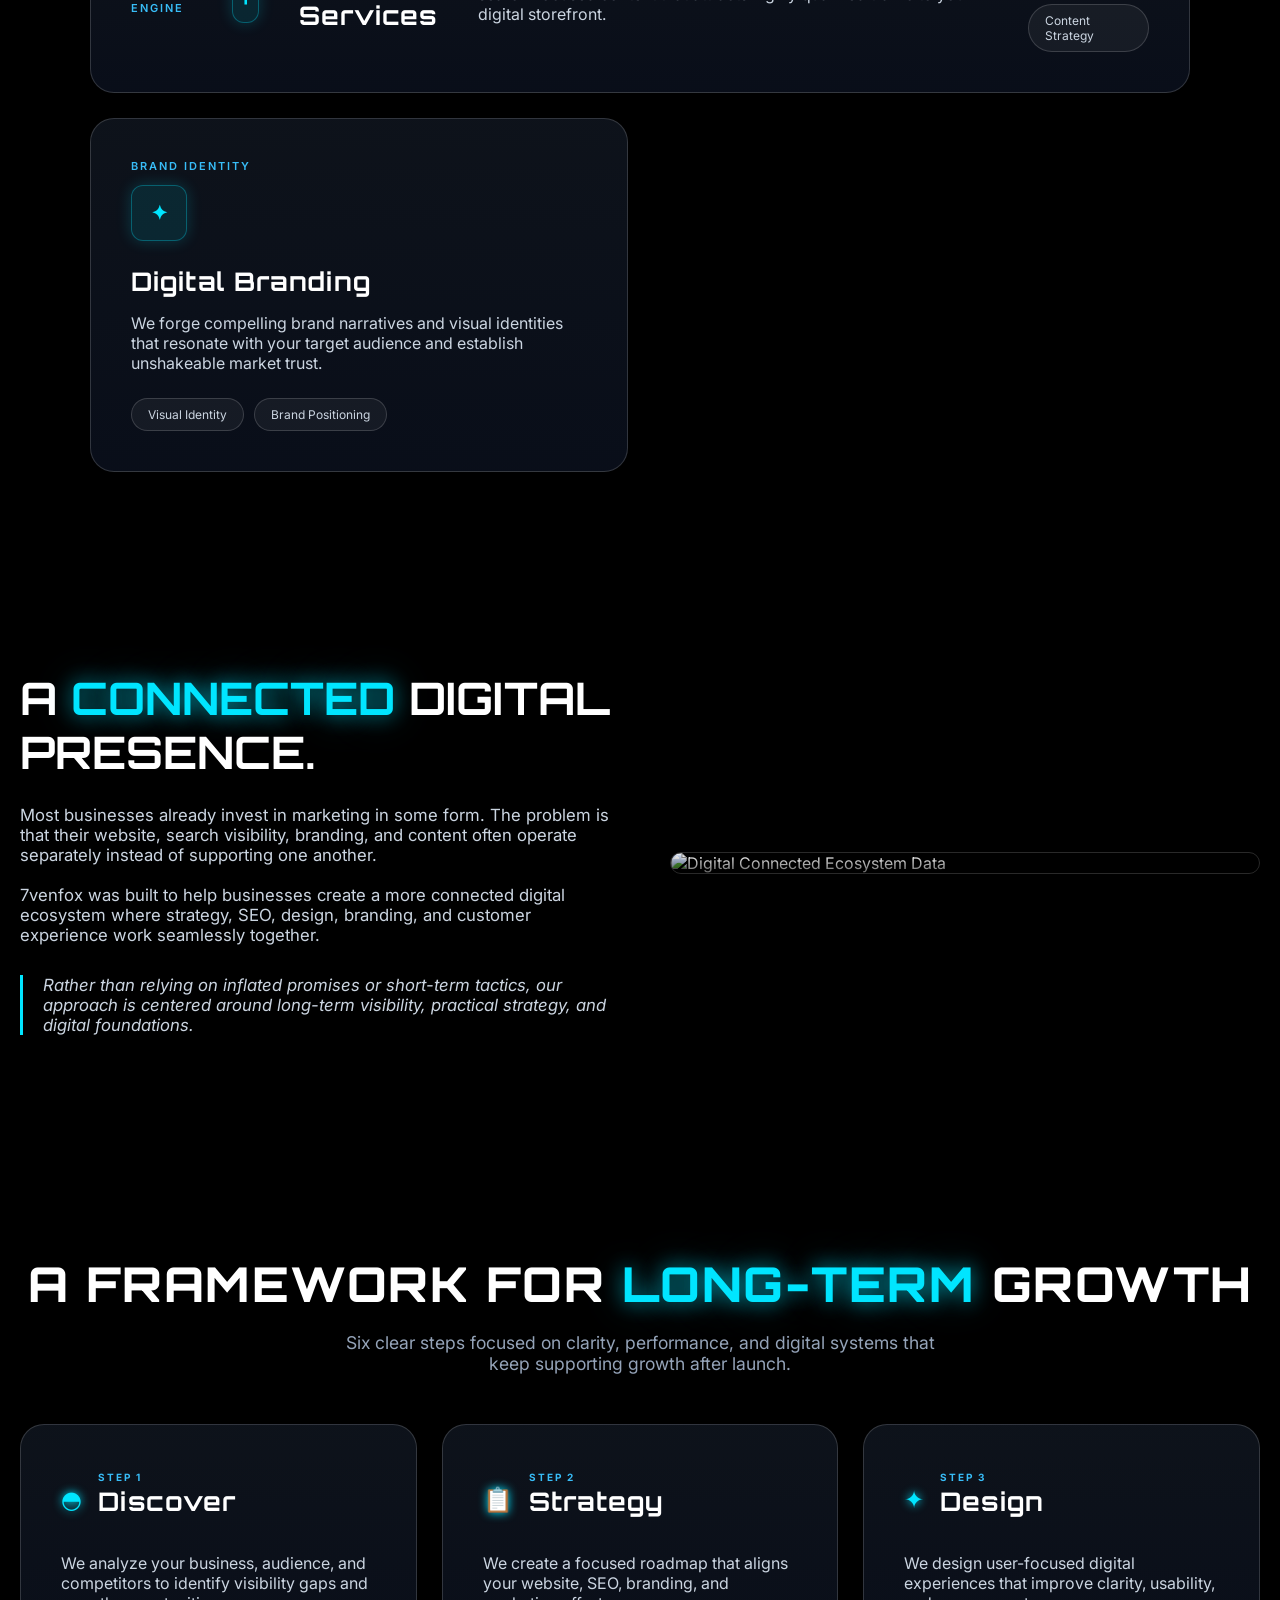
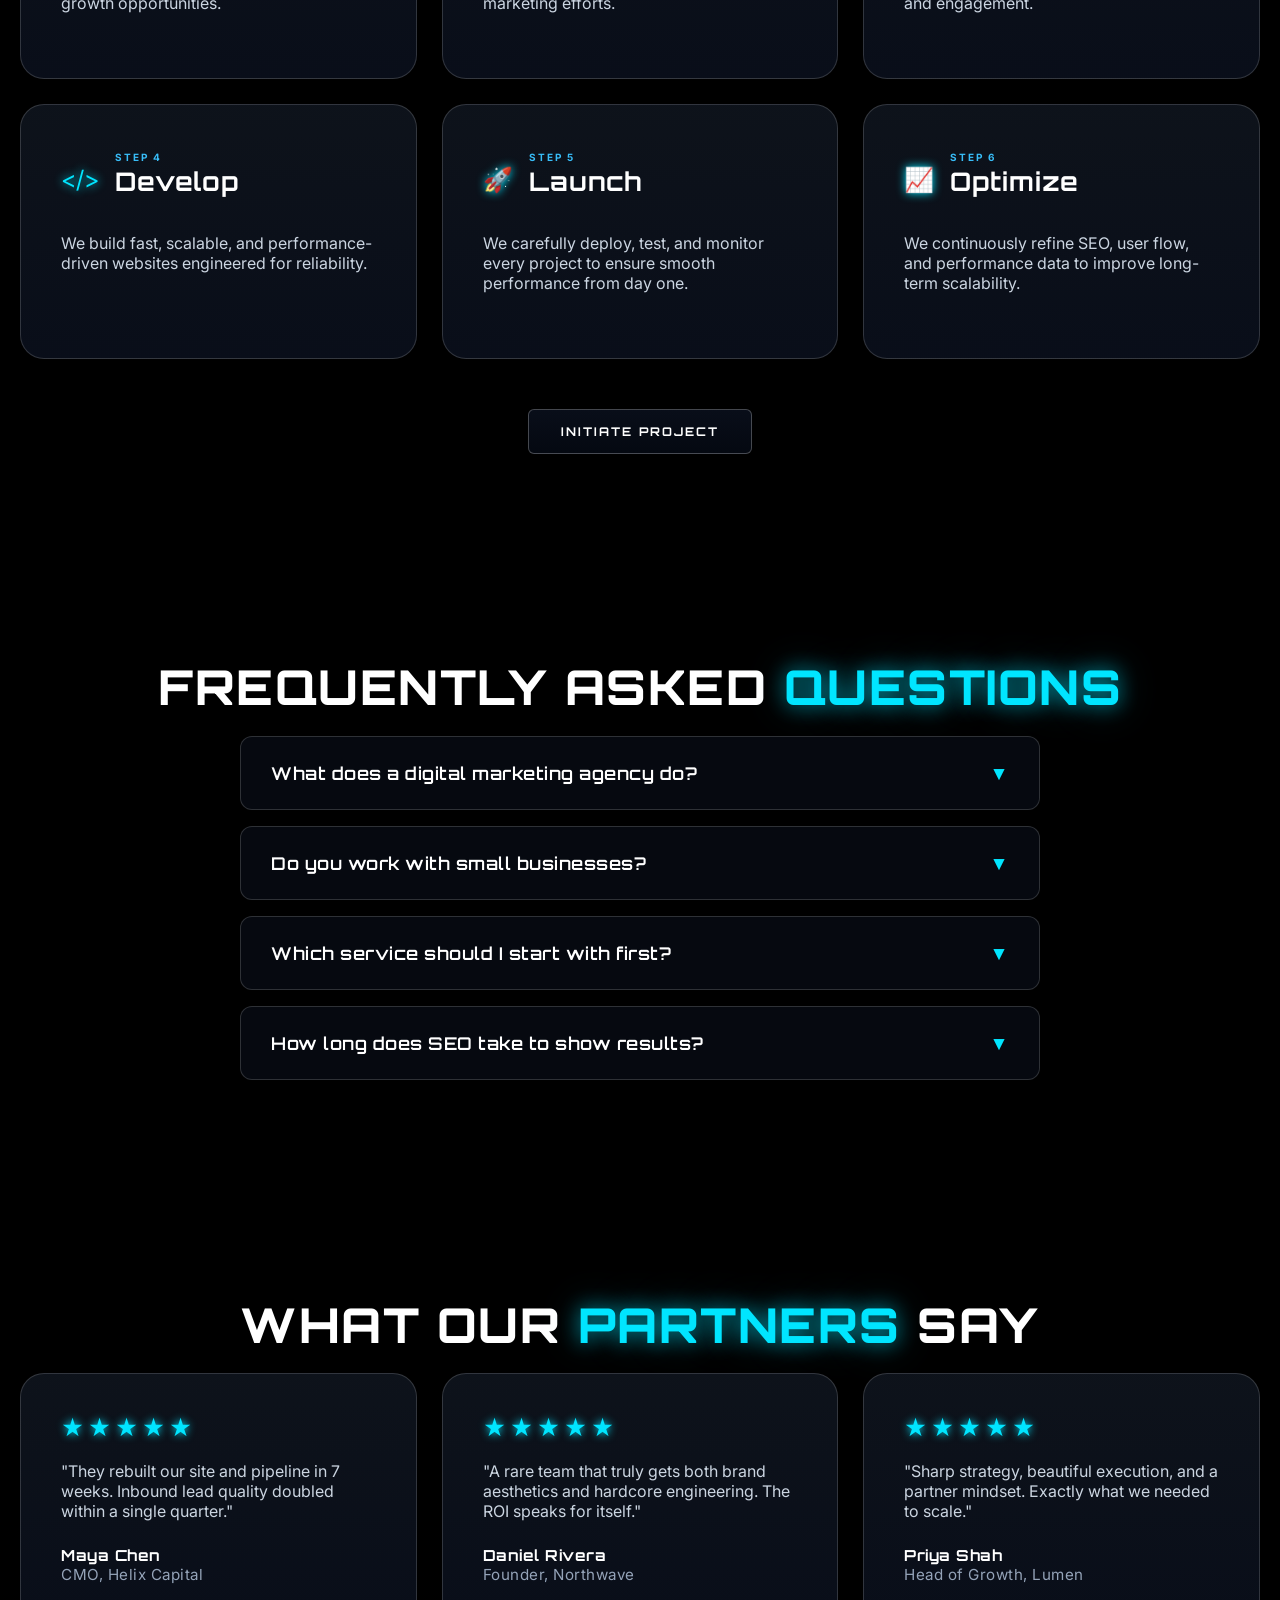
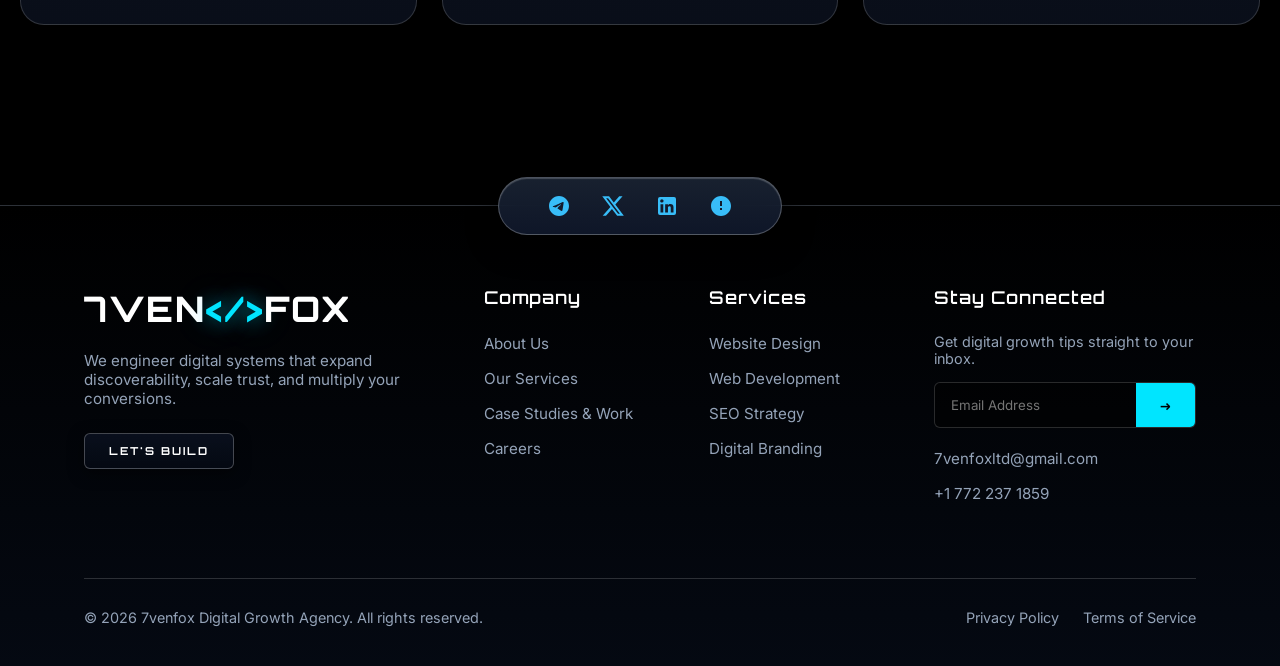
==== commit 436f238a: "Update index.html" ====
--- a/index.html
+++ b/index.html
@@ -1969,8 +1969,8 @@
                             </div>
                         </div>
                         <ul class="footer-links" style="margin-top: 20px;">
-                            <li><a href="mailto:hello@7venfox.com">hello@7venfox.com</a></li>
-                            <li><a href="tel:+1234567890">+1 (555) 123-4567</a></li>
+                            <li><a href="mailto:7venfoxltd@gmail.com">7venfoxltd@gmail.com</a></li>
+                            <li><a href="tel:+1234567890">+1 772 237 1859</a></li>
                         </ul>
                     </div>
                 </div>
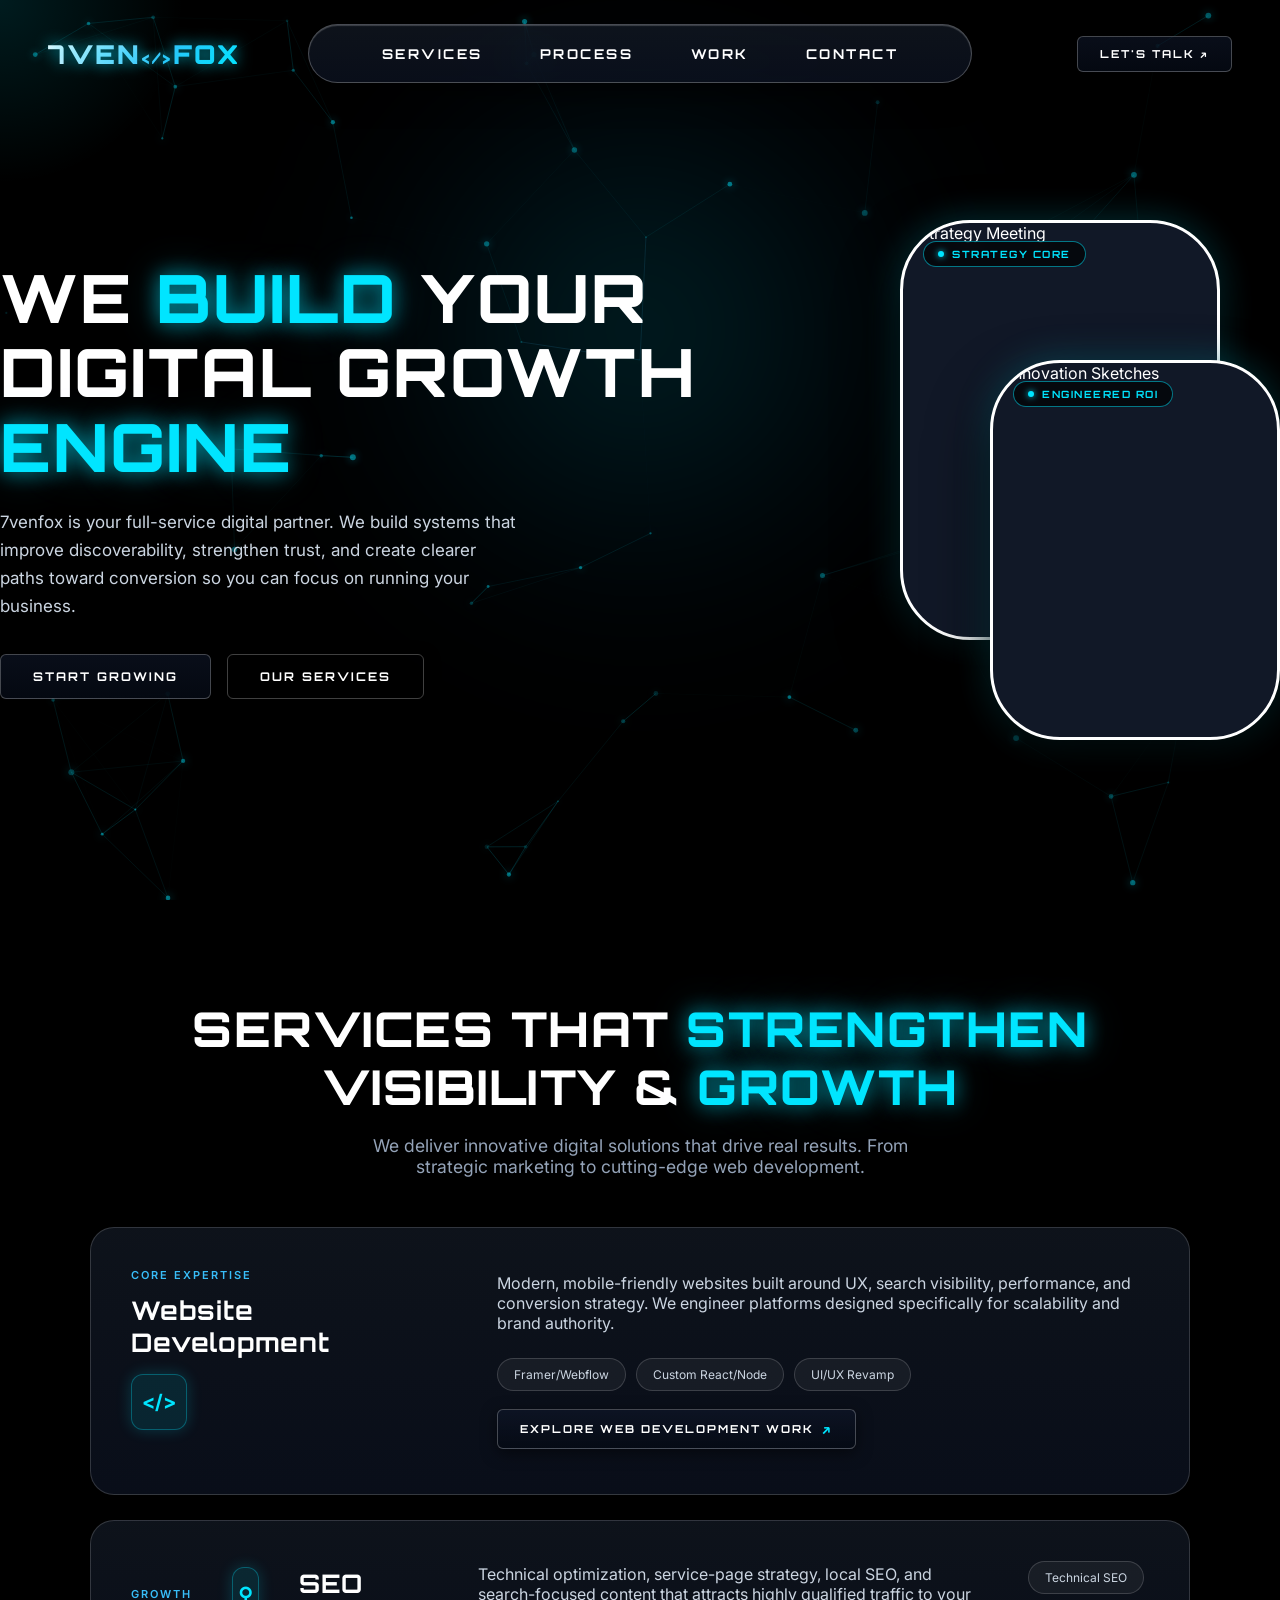
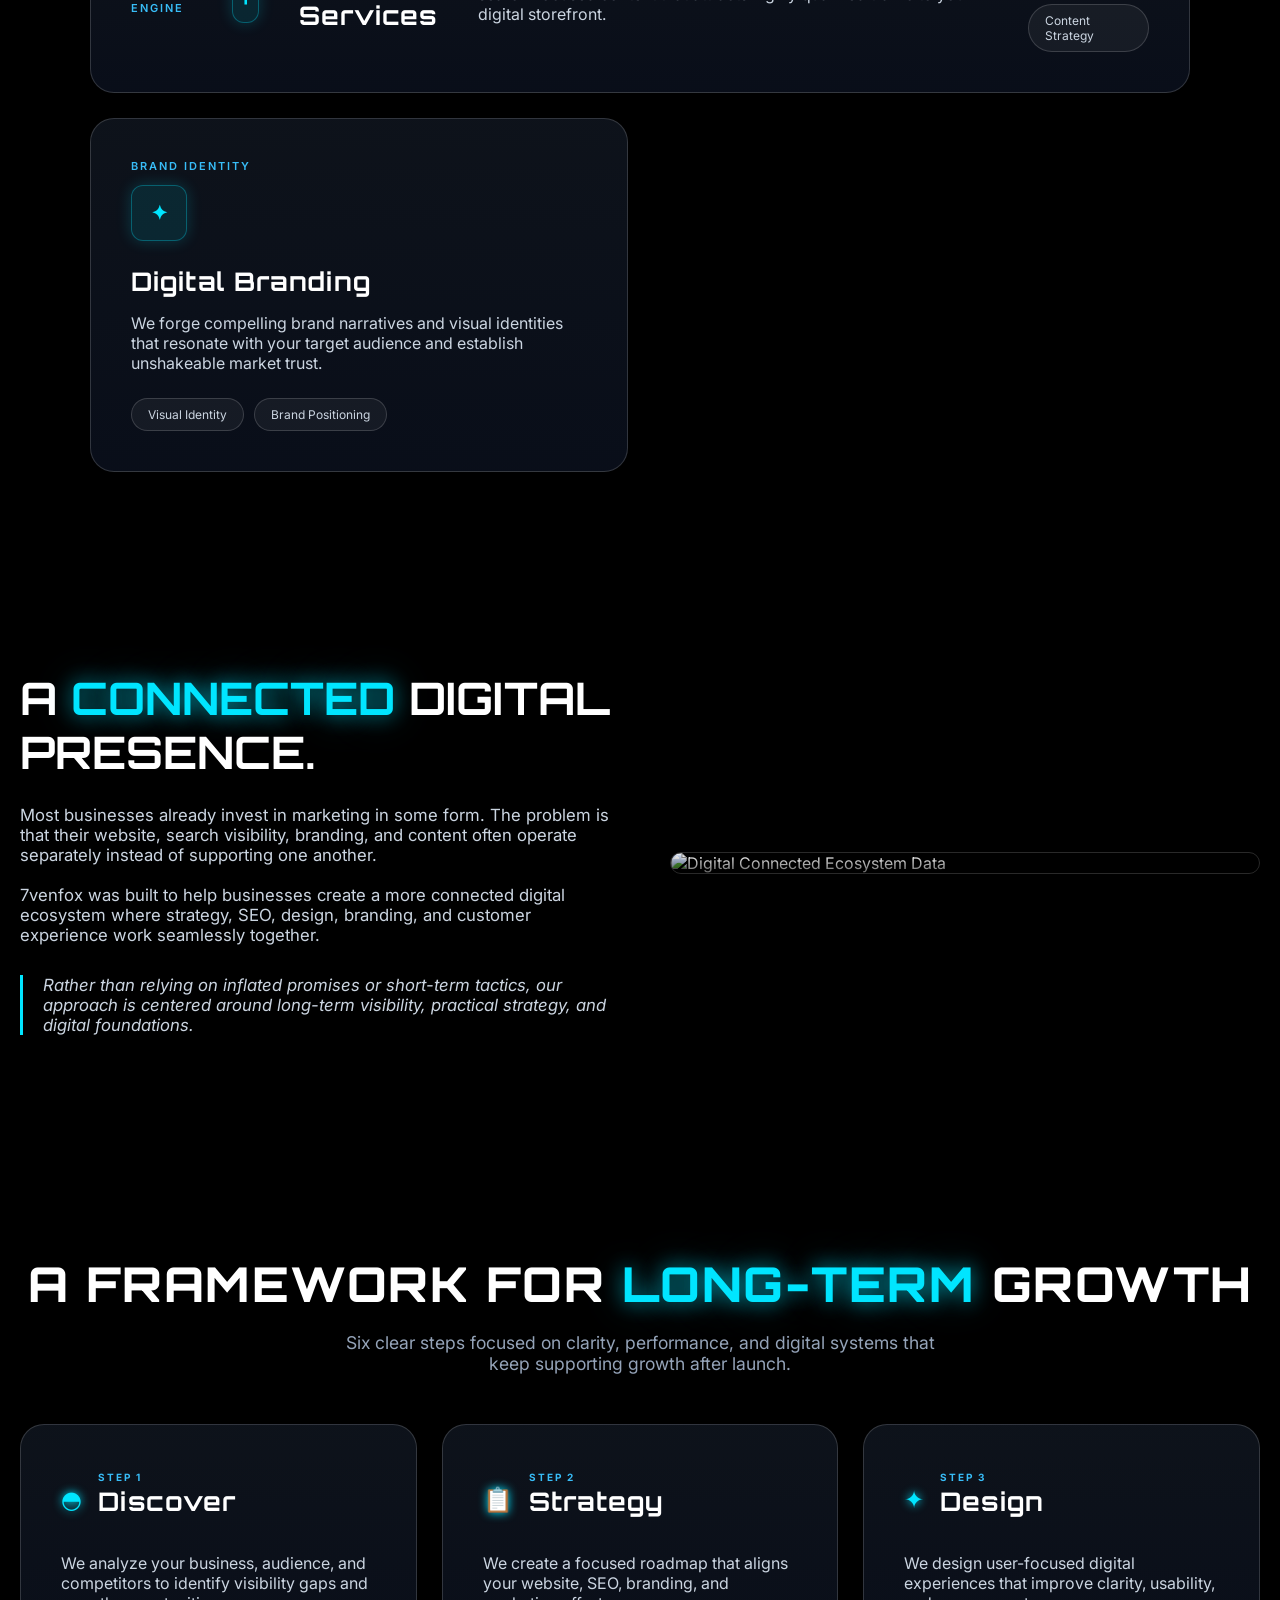
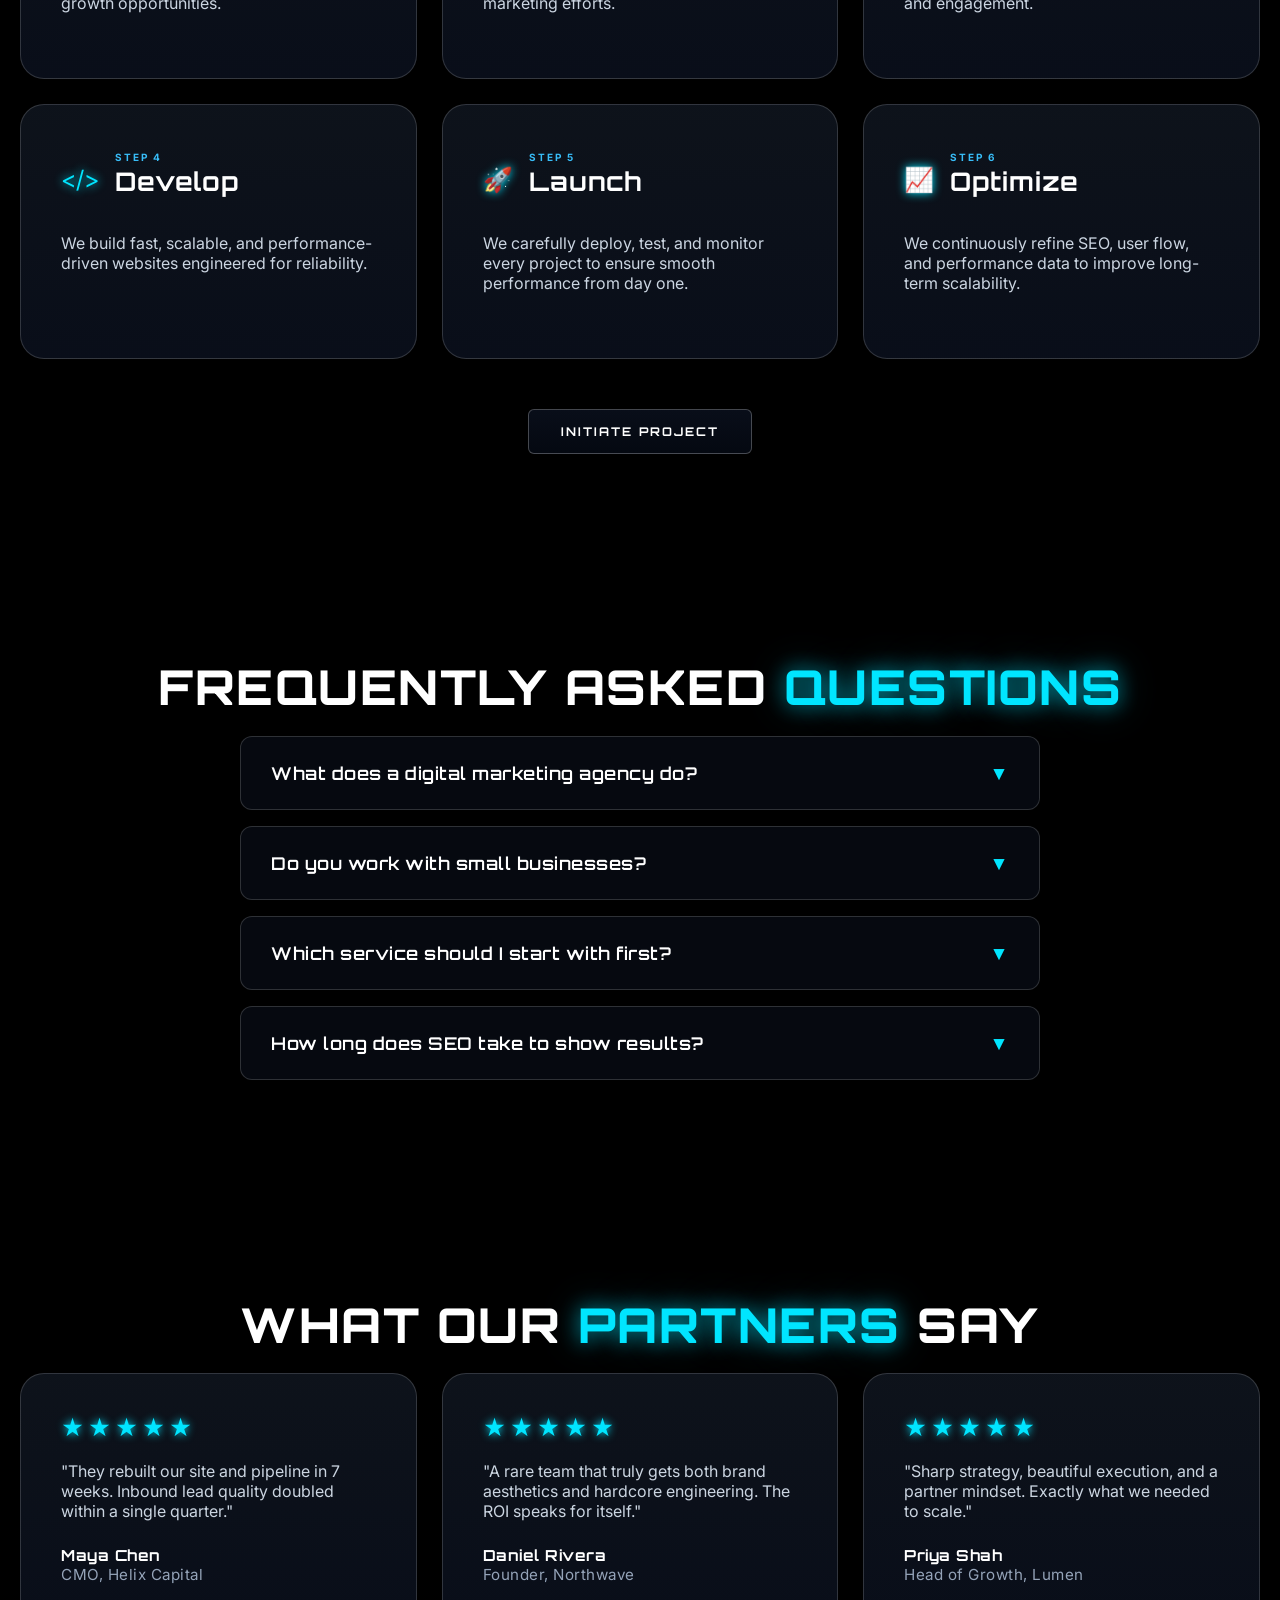
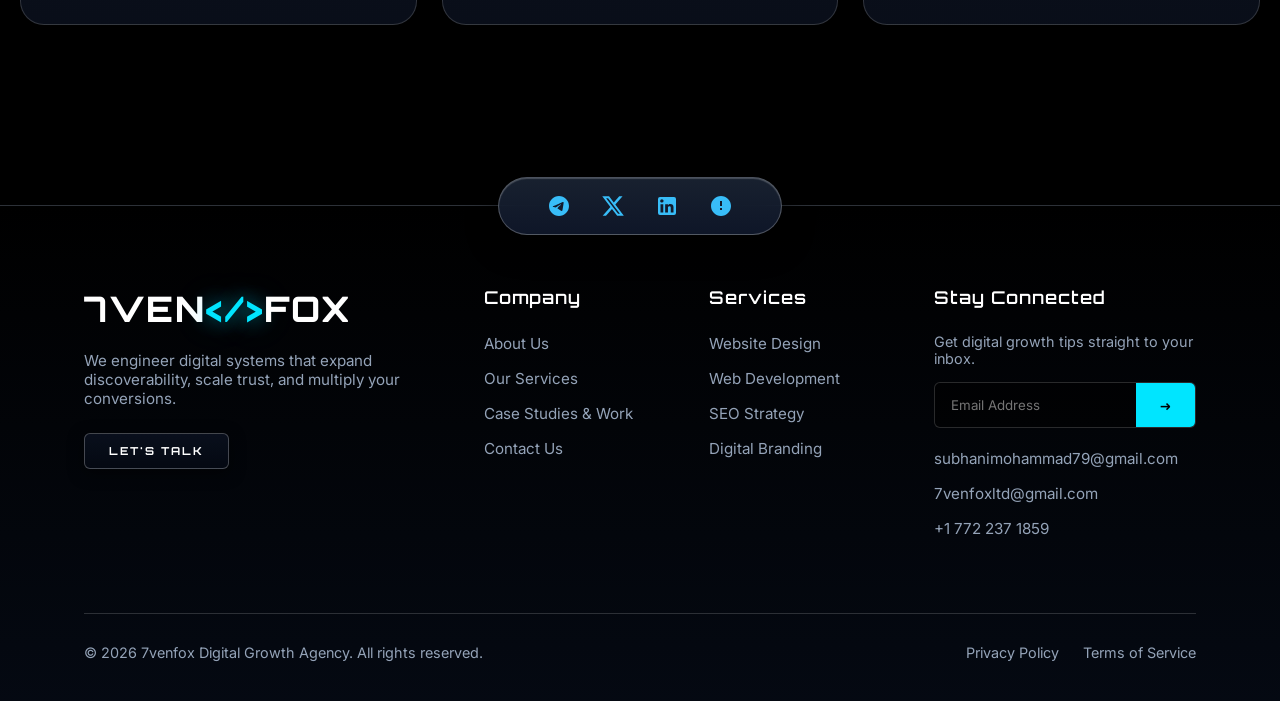
==== commit 3e530e95: "Update contact links to use contact.html" ====
--- a/index.html
+++ b/index.html
@@ -1560,12 +1560,12 @@
                 <a href="#services" class="nav-link">Services</a>
                 <a href="#process" class="nav-link">Process</a>
                 <a href="index1.html" class="nav-link">Work</a>
-                <a href="#contact" class="nav-link">Contact</a>
+                <a href="contact.html" class="nav-link">Contact</a>
             </nav>
 
             <div class="header-right">
-                <a href="#contact" class="btn-primary" style="padding: 10px 22px; font-size: 11px;">
-                    <span>Let's Build ↗</span>
+                <a href="contact.html" class="btn-primary" style="padding: 10px 22px; font-size: 11px;">
+                    <span>Let's Talk ↗</span>
                 </a>
             </div>
 
@@ -1590,10 +1590,10 @@
                     <a href="#services" class="mobile-nav-link">Services</a>
                     <a href="#process" class="mobile-nav-link">Process</a>
                     <a href="index1.html" class="mobile-nav-link">Work</a>
-                    <a href="#contact" class="mobile-nav-link">Contact</a>
+                    <a href="contact.html" class="mobile-nav-link">Contact</a>
                 </nav>
                 <div class="mobile-nav-cta">
-                    <a href="#contact" class="btn-primary mobile-cta-btn">Start Growing ↗</a>
+                    <a href="contact.html" class="btn-primary mobile-cta-btn">Let's Talk ↗</a>
                 </div>
             </div>
         </div>
@@ -1619,7 +1619,7 @@
                 </p>
 
                 <div class="hero-button-row">
-                    <a href="#contact" class="btn-primary">Start Growing</a>
+                    <a href="contact.html" class="btn-primary">Start Growing</a>
                     <a href="#services" class="btn-primary" style="background: transparent;">Our Services</a>
                 </div>
             </section>
@@ -1800,7 +1800,7 @@
             </div>
 
             <div class="text-center">
-                <a href="#contact" class="btn-primary">Initiate Project</a>
+                <a href="contact.html" class="btn-primary">Initiate Project</a>
             </div>
         </section>
 
@@ -1897,7 +1897,7 @@
         <!-- ============================================================
            EPIC FOOTER & SOCIAL DOCK
         ============================================================ -->
-        <footer class="footer-wrap" id="contact">
+        <footer class="footer-wrap" id="footer">
             <!-- Floating Social Dock -->
             <div class="social-dock-container">
                 <div class="social-pill-dock">
@@ -1934,8 +1934,7 @@
                         <h3>7VEN<span class="cyan-word">&lt;/&gt;</span>FOX</h3>
                         <p>We engineer digital systems that expand discoverability, scale trust, and multiply your
                             conversions.</p>
-                        <a href="#contact" class="btn-primary" style="padding: 10px 24px; font-size: 11px;">Let's
-                            Build</a>
+                        <a href="contact.html" class="btn-primary" style="padding: 10px 24px; font-size: 11px;">Let's Talk</a>
                     </div>
 
                     <div>
@@ -1944,7 +1943,7 @@
                             <li><a href="#">About Us</a></li>
                             <li><a href="#services">Our Services</a></li>
                             <li><a href="index1.html">Case Studies & Work</a></li>
-                            <li><a href="#">Careers</a></li>
+                            <li><a href="contact.html">Contact Us</a></li>
                         </ul>
                     </div>
 
@@ -1969,6 +1968,7 @@
                             </div>
                         </div>
                         <ul class="footer-links" style="margin-top: 20px;">
+                            <li><a href="mailto:subhanimohammad79@gmail.com">subhanimohammad79@gmail.com</a></li>
                             <li><a href="mailto:7venfoxltd@gmail.com">7venfoxltd@gmail.com</a></li>
                             <li><a href="tel:+1234567890">+1 772 237 1859</a></li>
                         </ul>
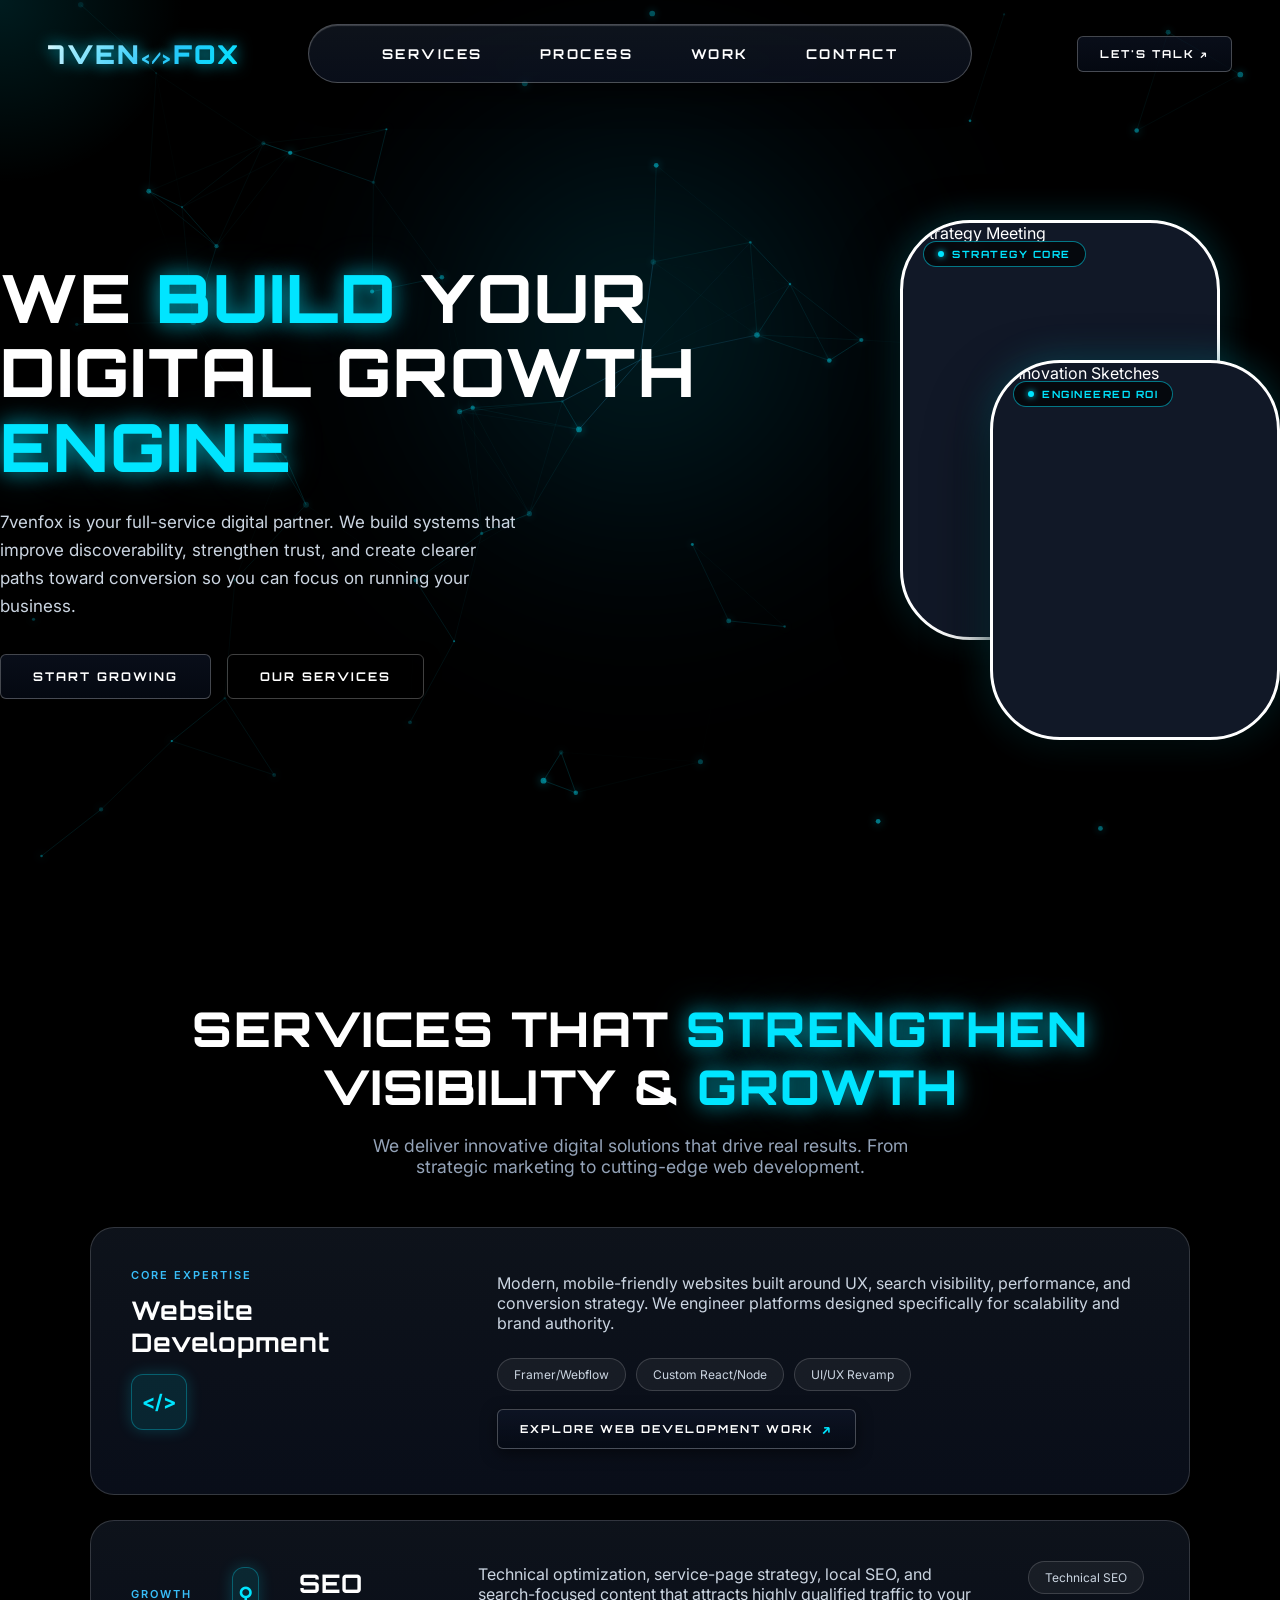
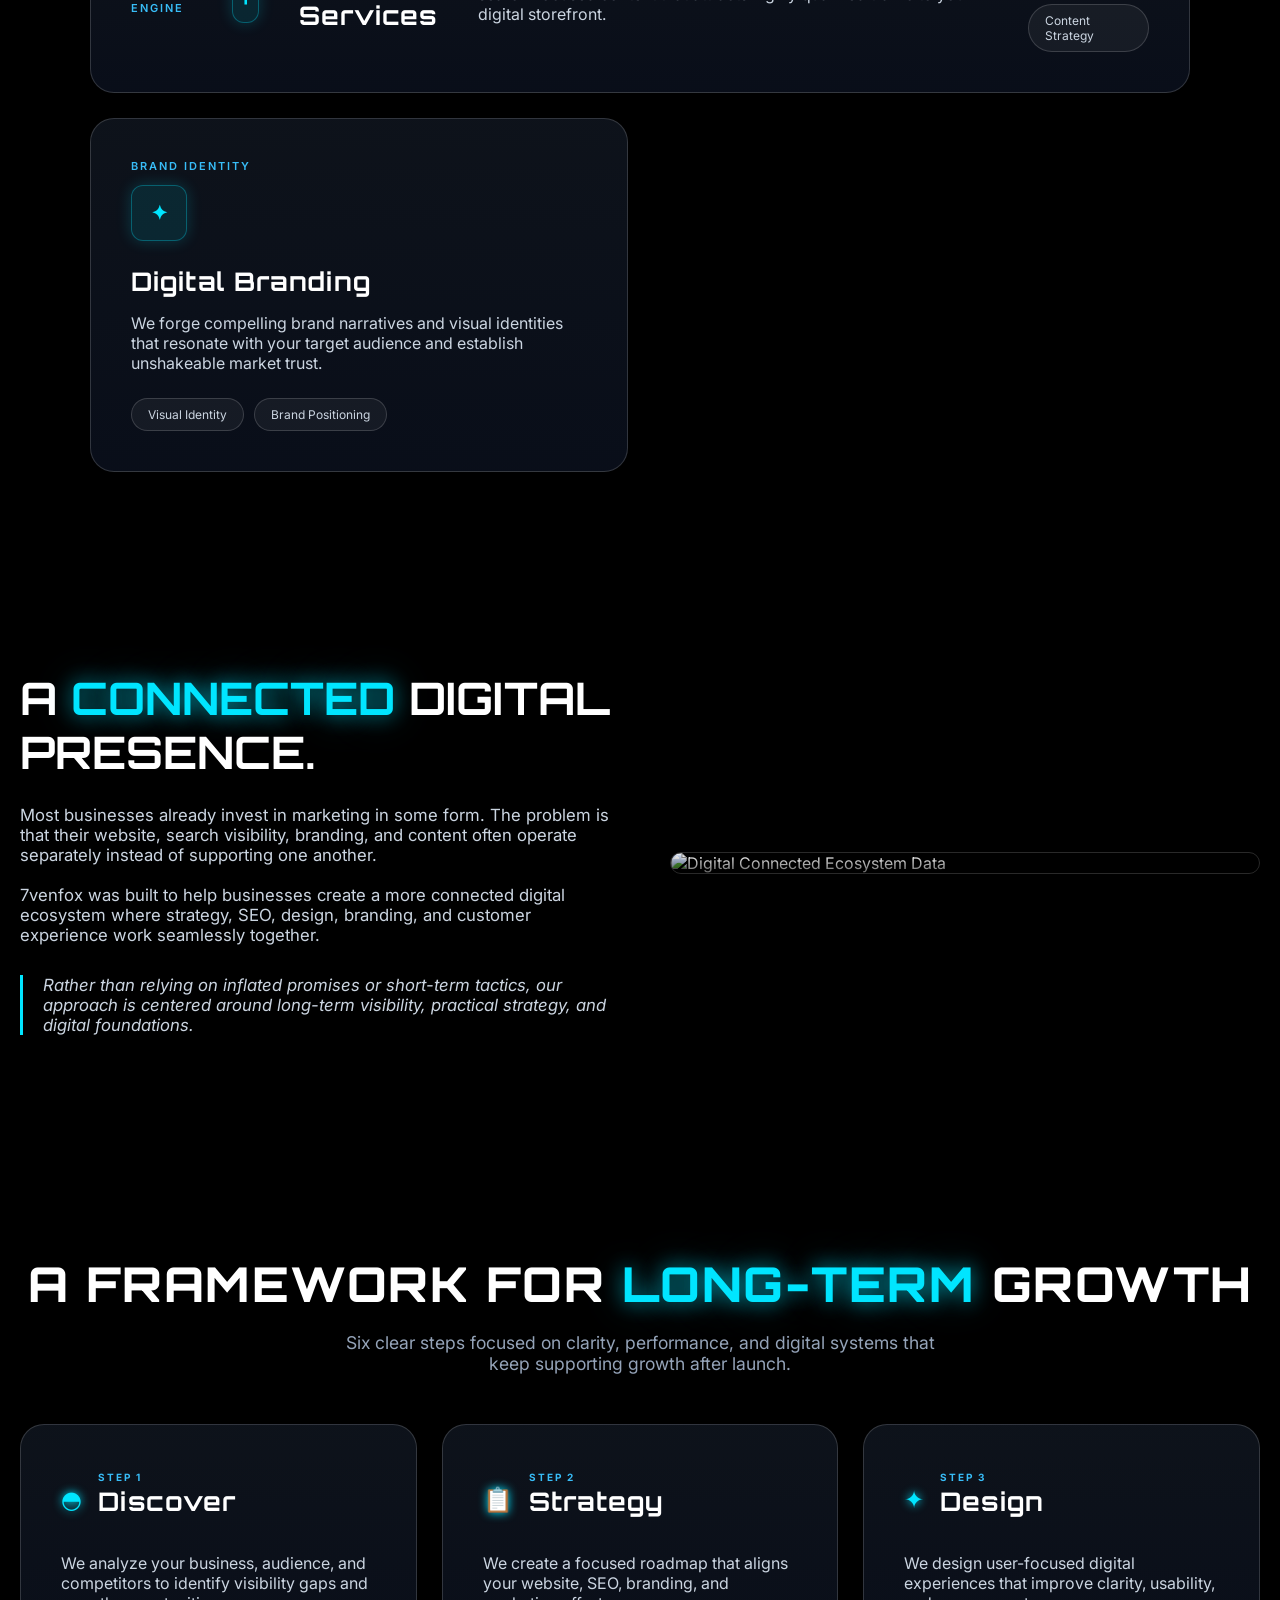
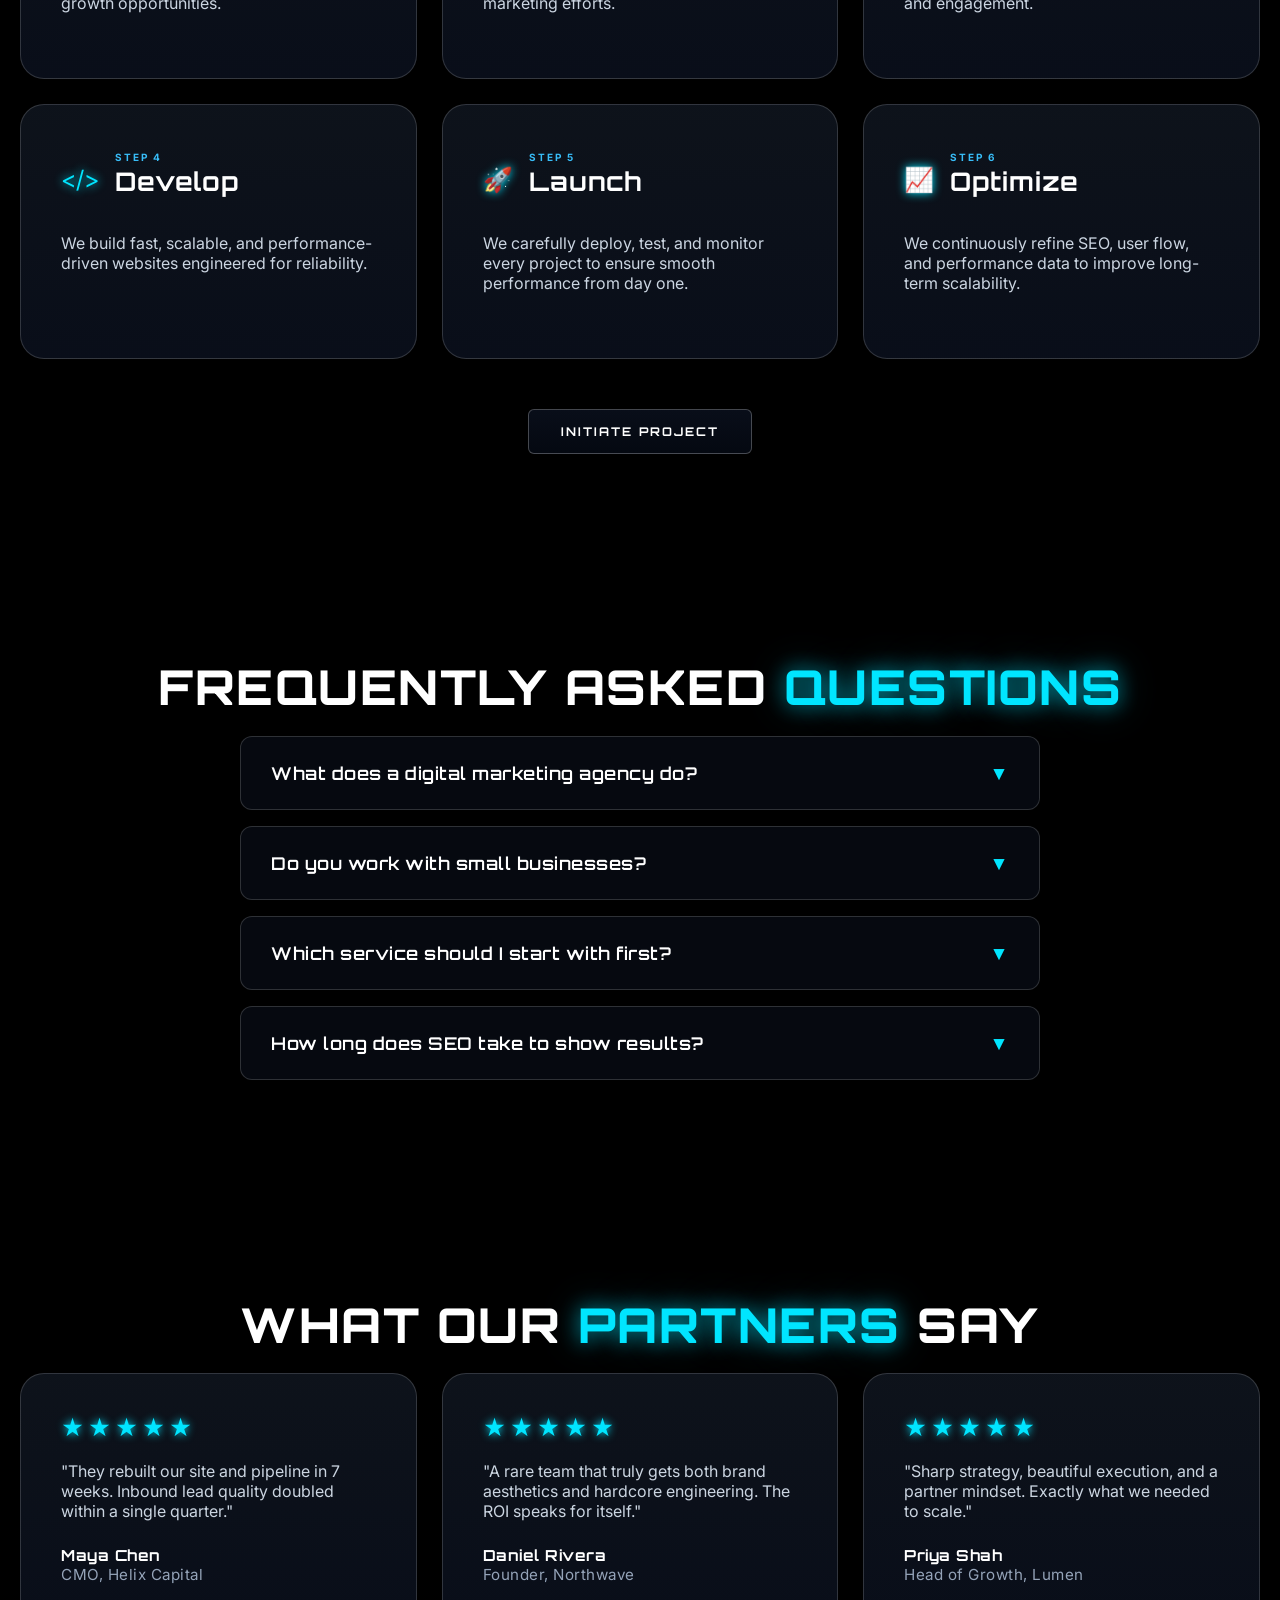
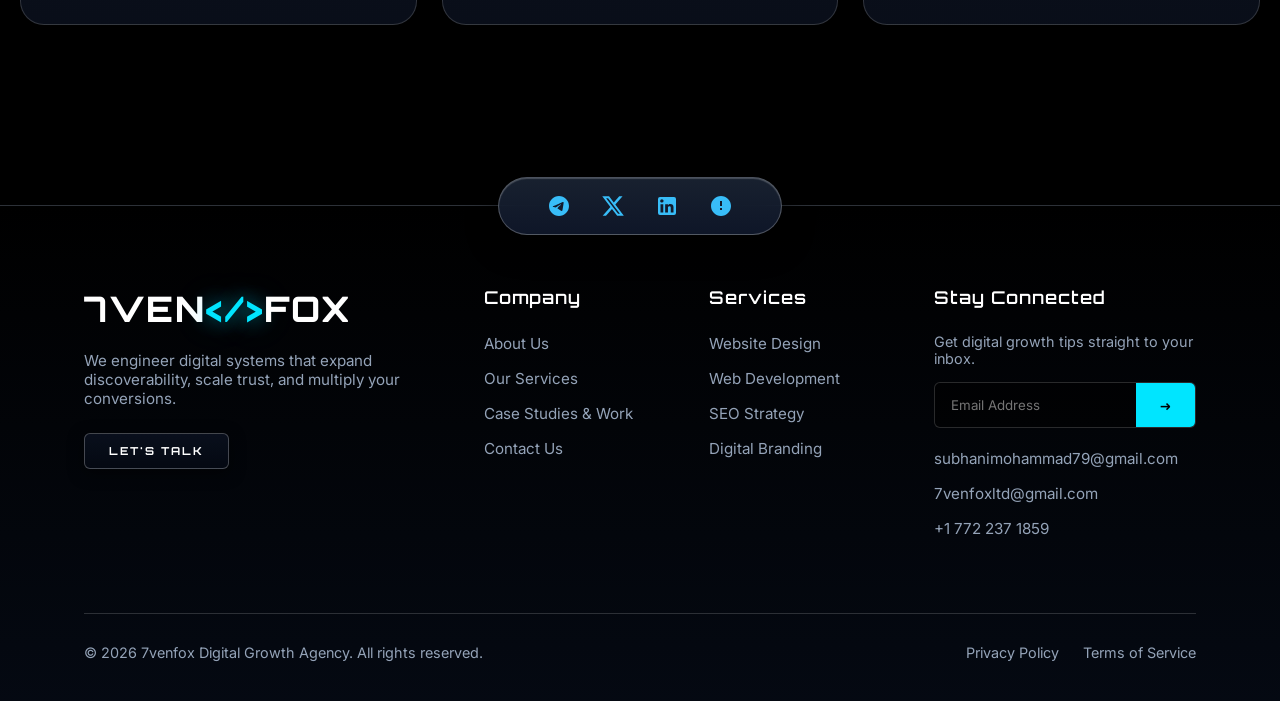
==== commit 1eb31f92: "Logo added to the index.html file. The title of the page has been updated to "7venfox — Digital Grow" ====
--- a/index.html
+++ b/index.html
@@ -5,6 +5,8 @@
     <meta charset="UTF-8" />
     <meta name="viewport" content="width=device-width, initial-scale=1.0" />
     <title>7venfox — Digital Growth Agency</title>
+    <!-- Add this line below the title -->
+    <link rel="icon" type="image/jpeg" href="logo.jpeg" />
 
     <!-- Google Fonts: Futuristic Geometric Heading & Clean Sans -->
     <link rel="preconnect" href="https://fonts.googleapis.com">
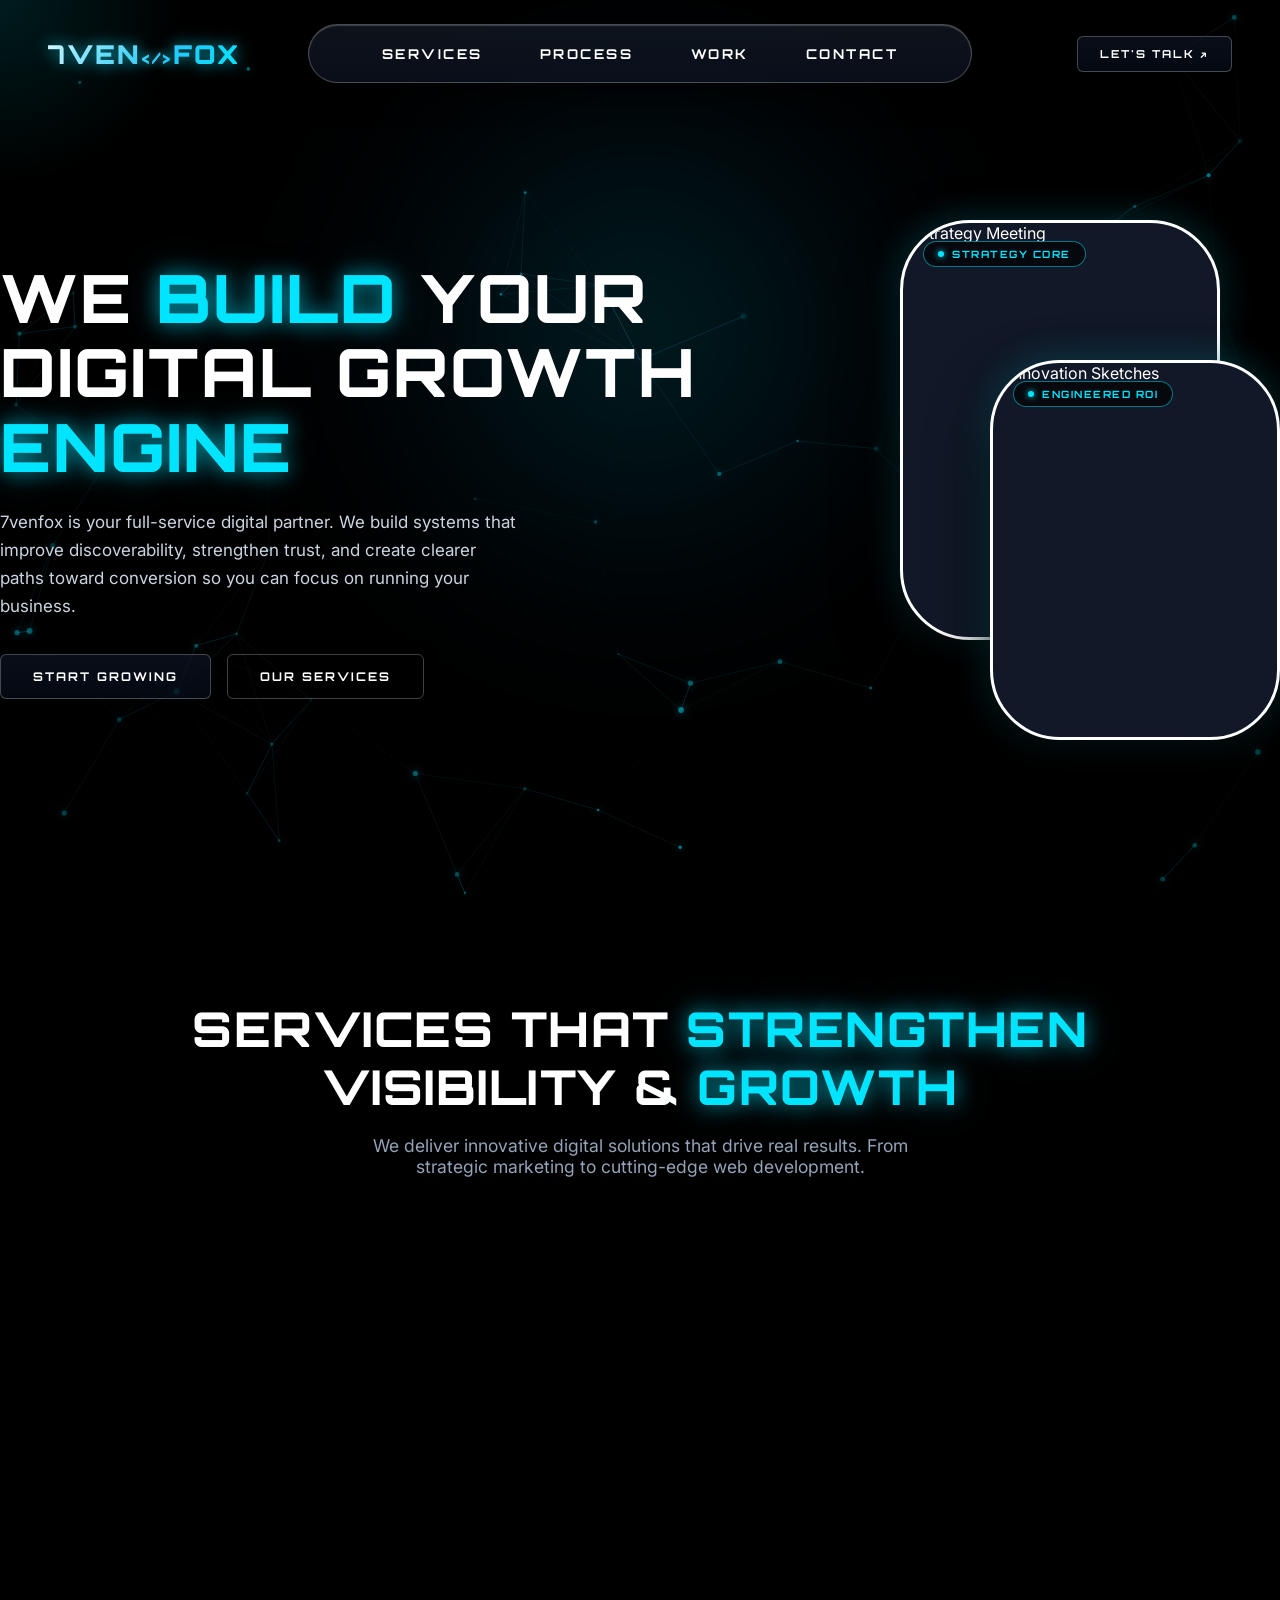
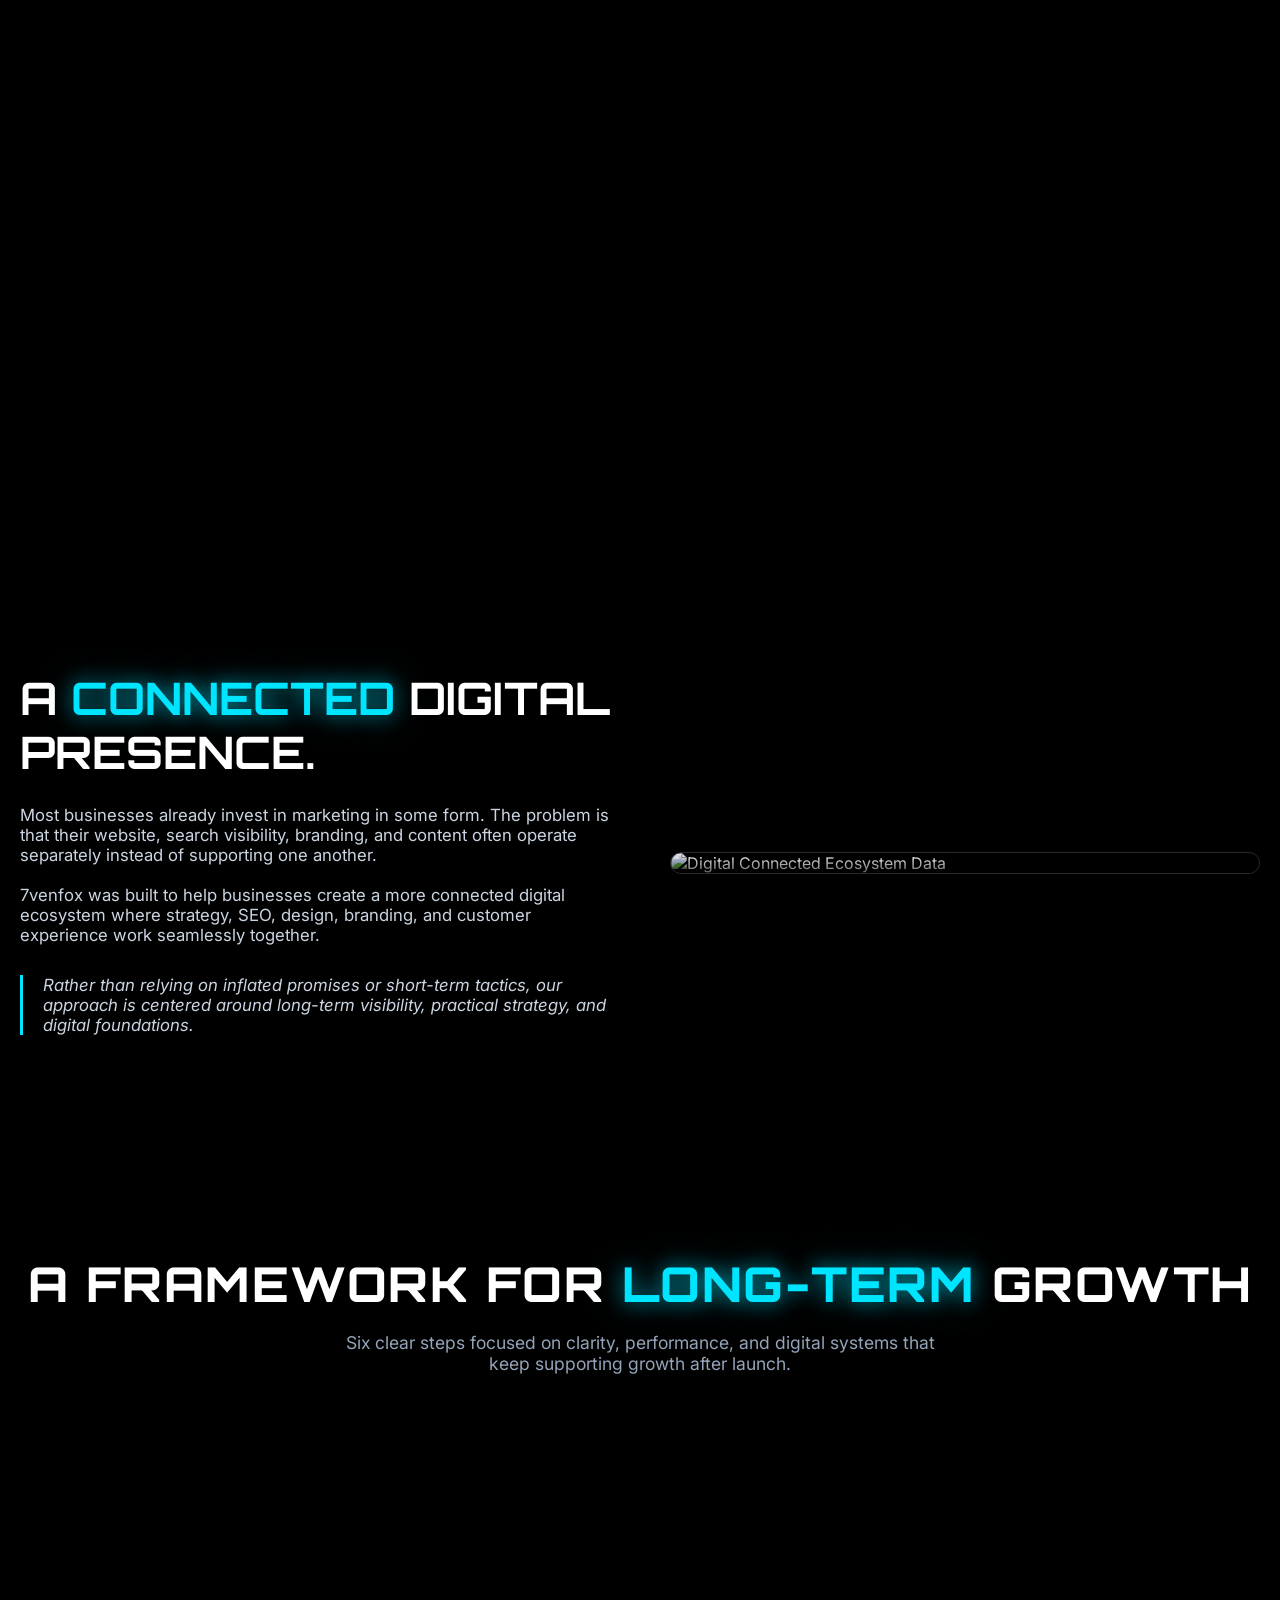
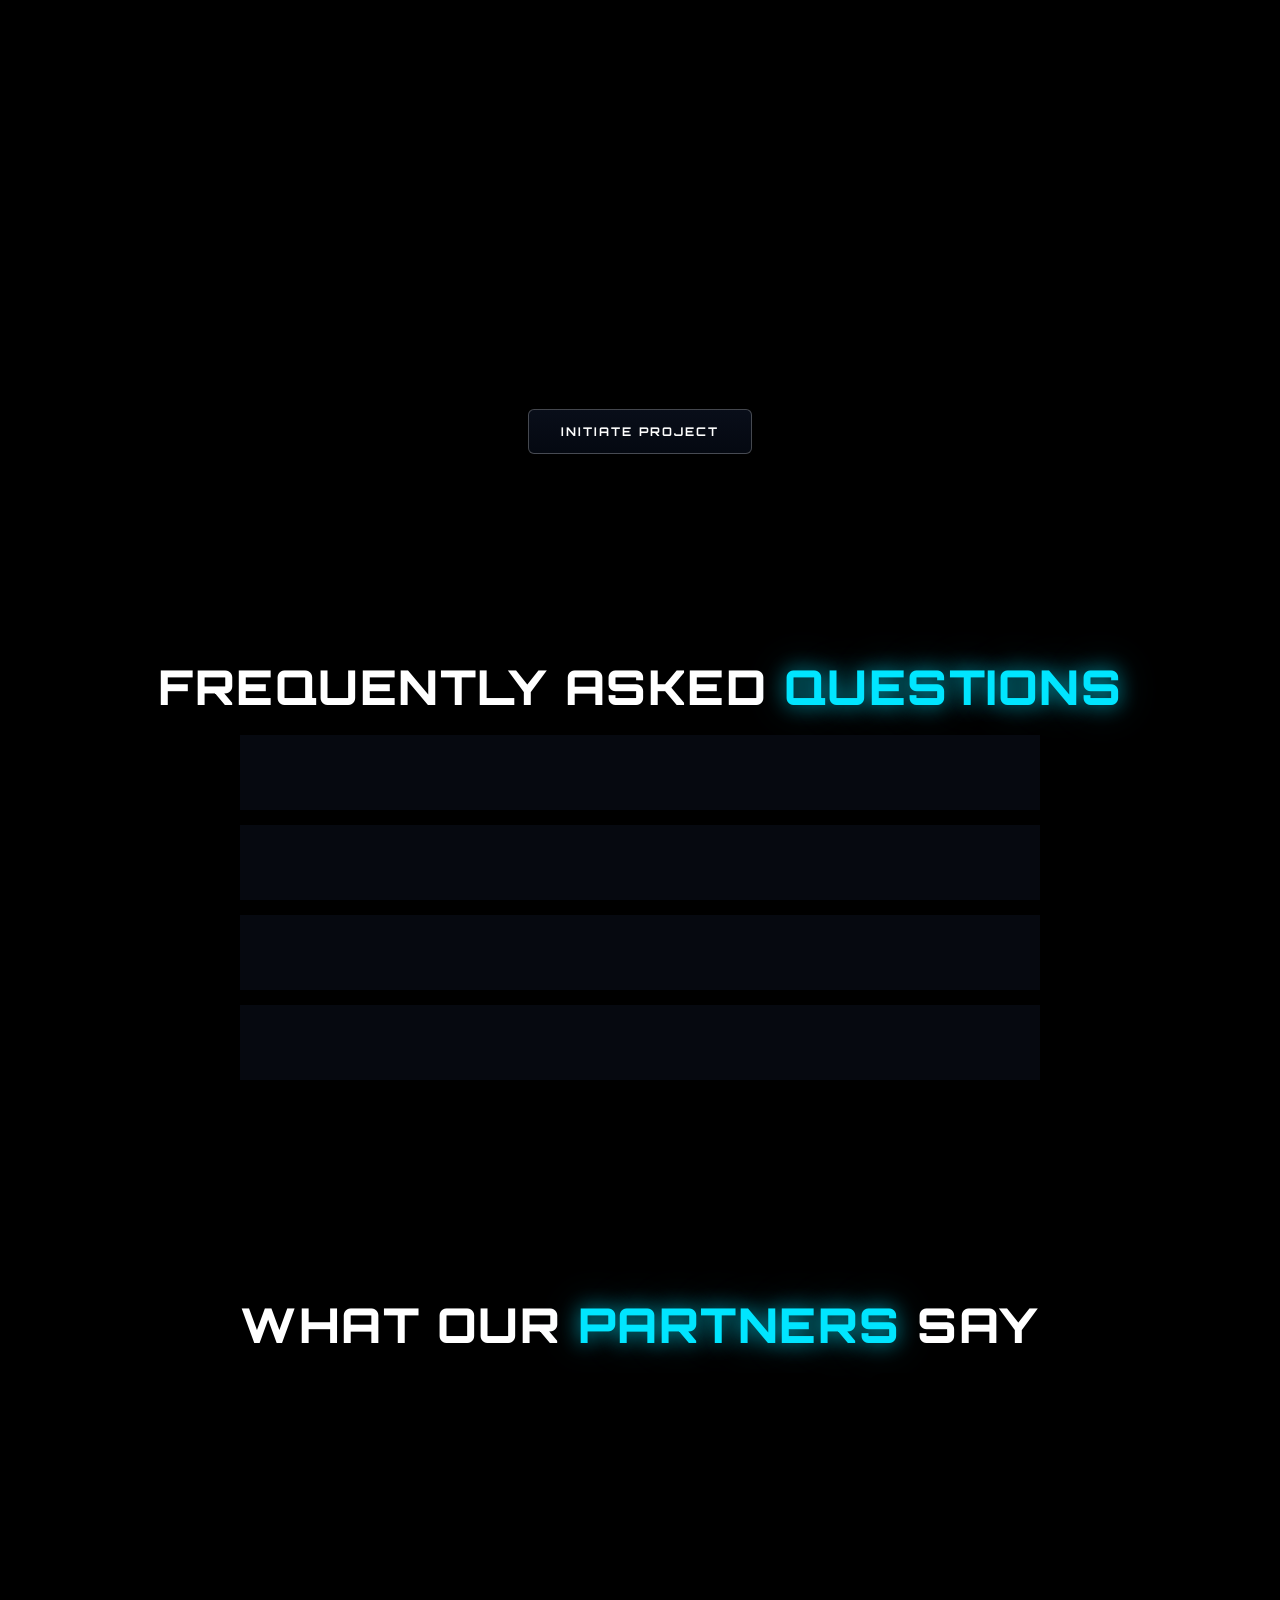
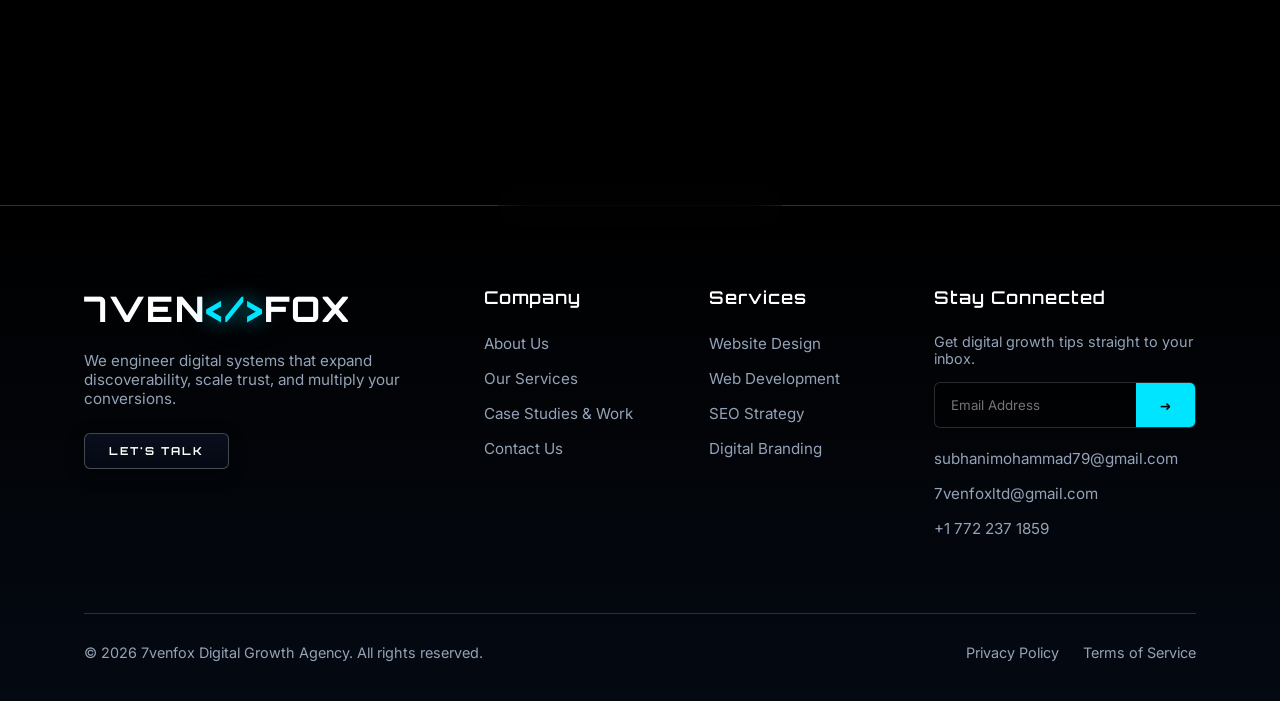
==== commit 8b8621d2: "Logo" ====
--- a/index.html
+++ b/index.html
@@ -8,6 +8,12 @@
     <!-- Add this line below the title -->
     <link rel="icon" type="image/jpeg" href="logo.jpeg" />
 
+    <!-- Standard Favicon for Browsers & Google Search -->
+<link rel="icon" type="image/jpeg" href="logo.jpeg" />
+<link rel="shortcut icon" type="image/jpeg" href="logo.jpeg" />
+
+<!-- Apple Touch Icon for Mobile & Apple Devices -->
+<link rel="apple-touch-icon" href="logo.jpeg" />
     <!-- Google Fonts: Futuristic Geometric Heading & Clean Sans -->
     <link rel="preconnect" href="https://fonts.googleapis.com">
     <link rel="preconnect" href="https://fonts.gstatic.com" crossorigin>
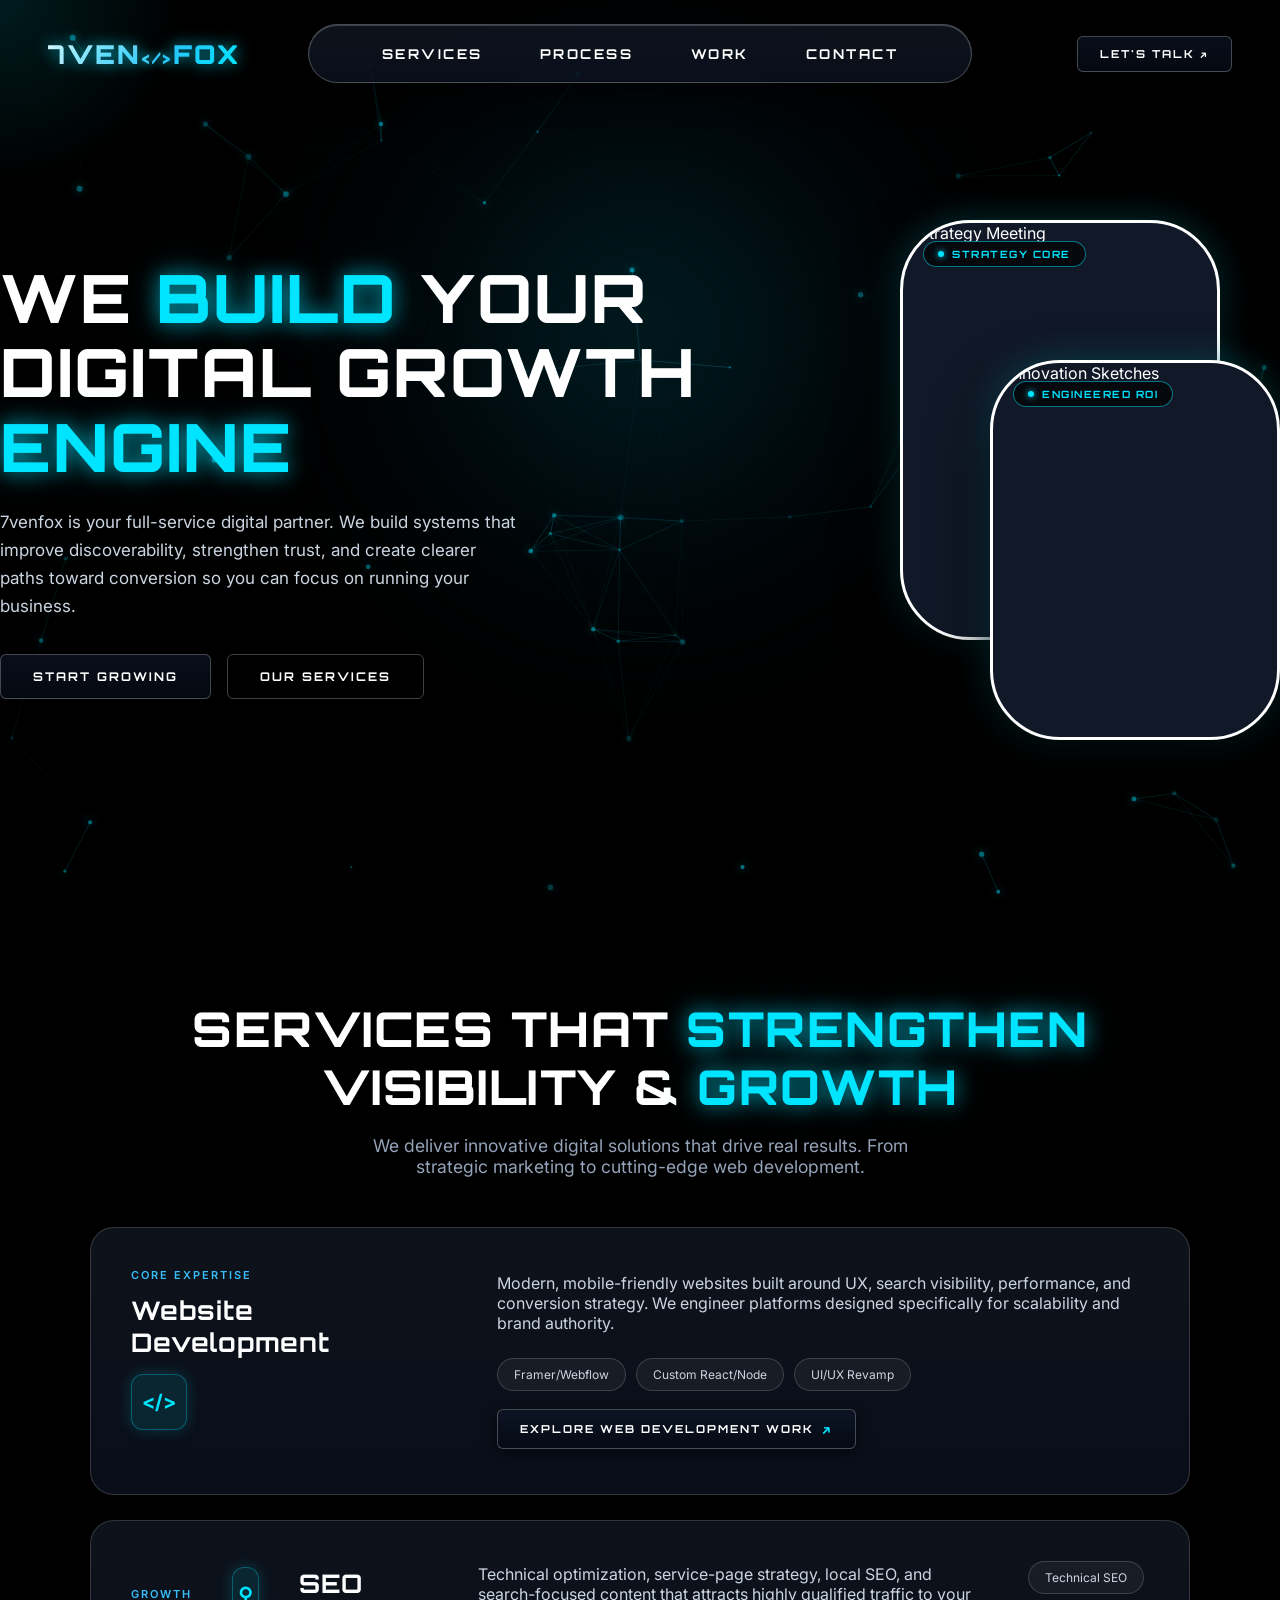
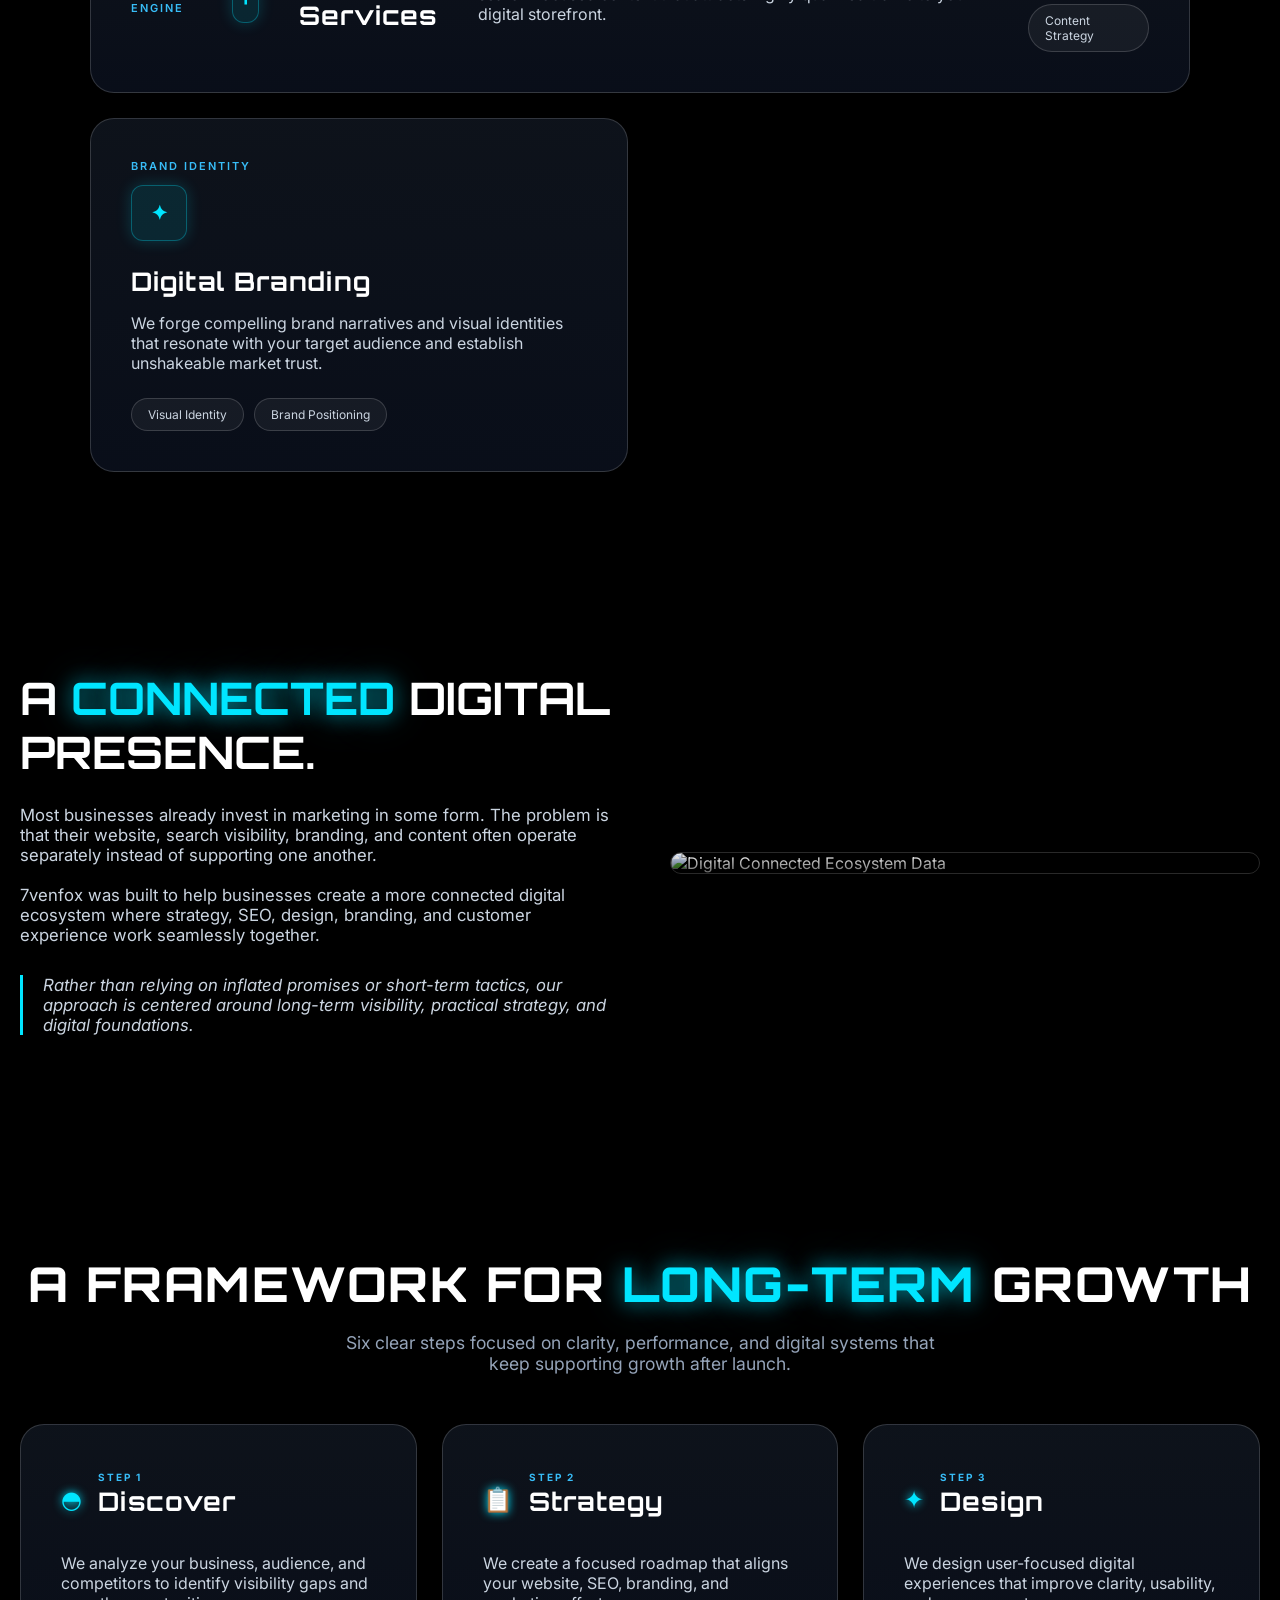
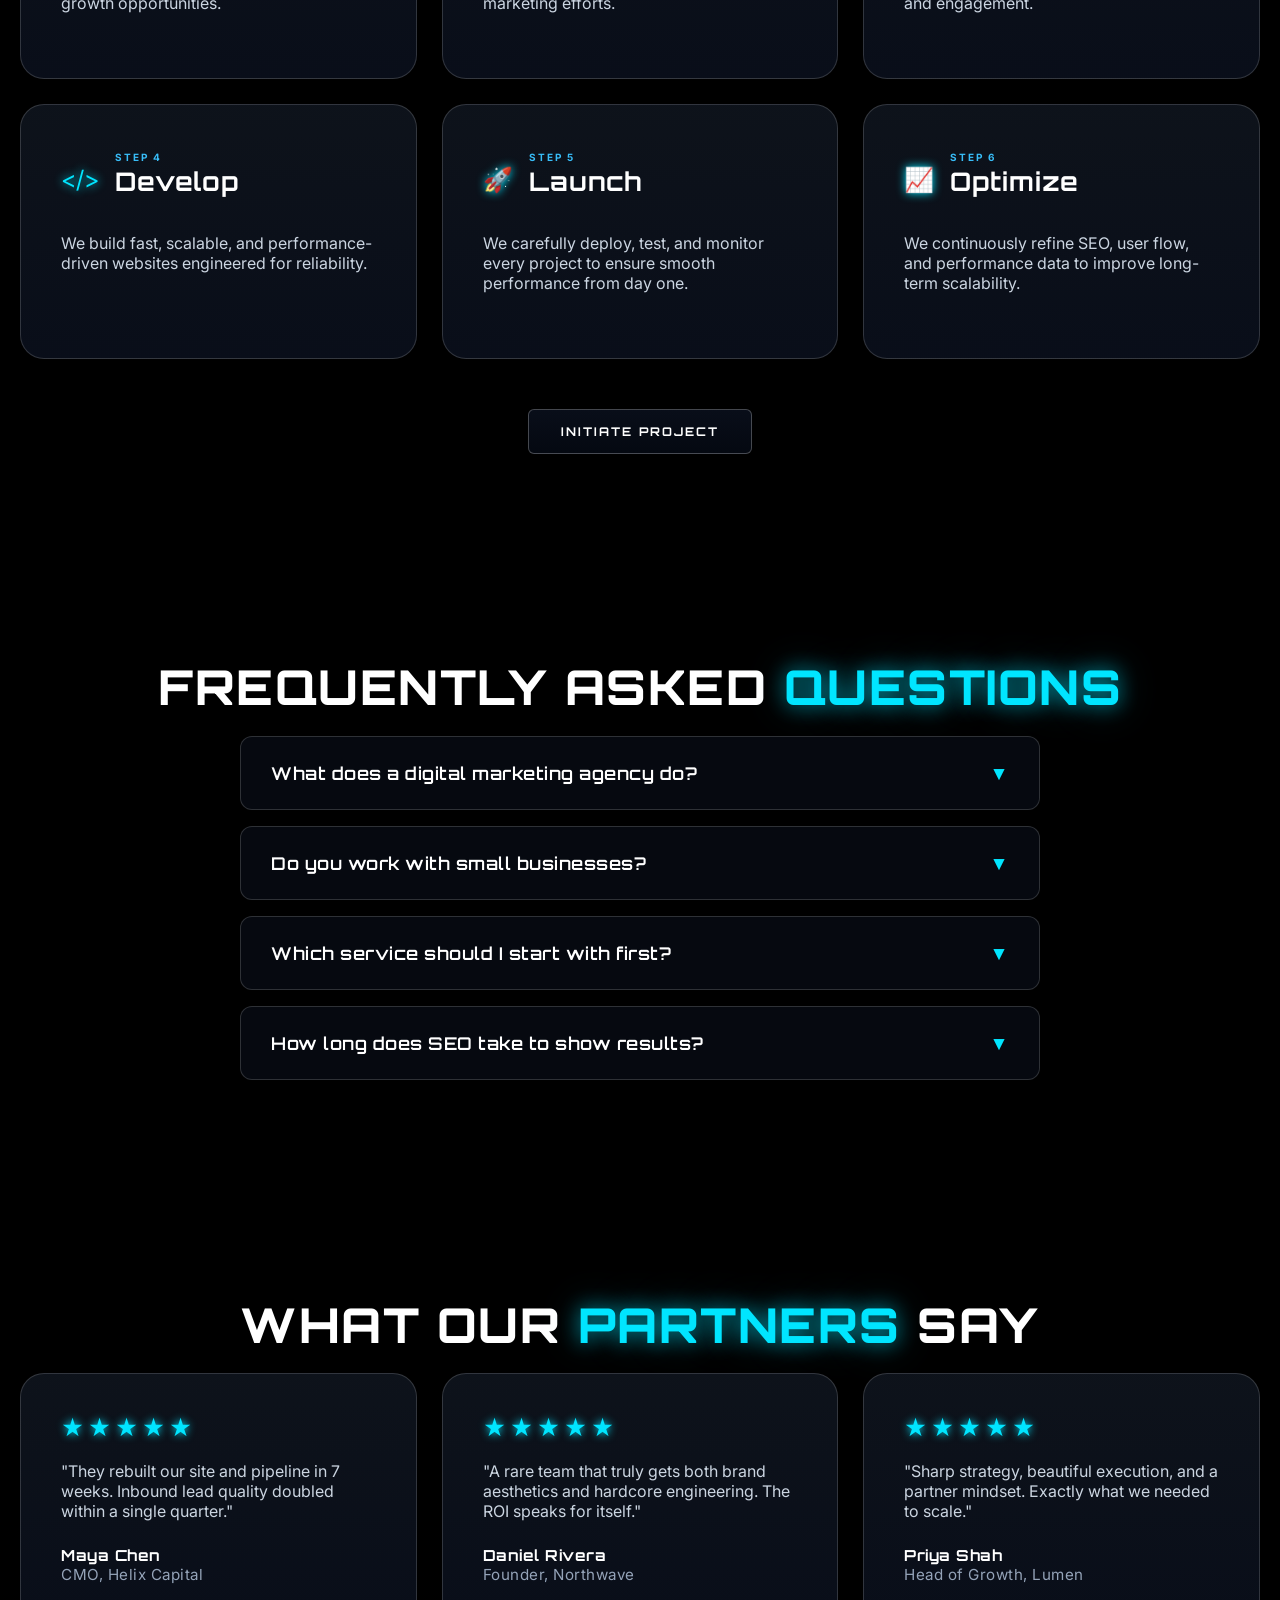
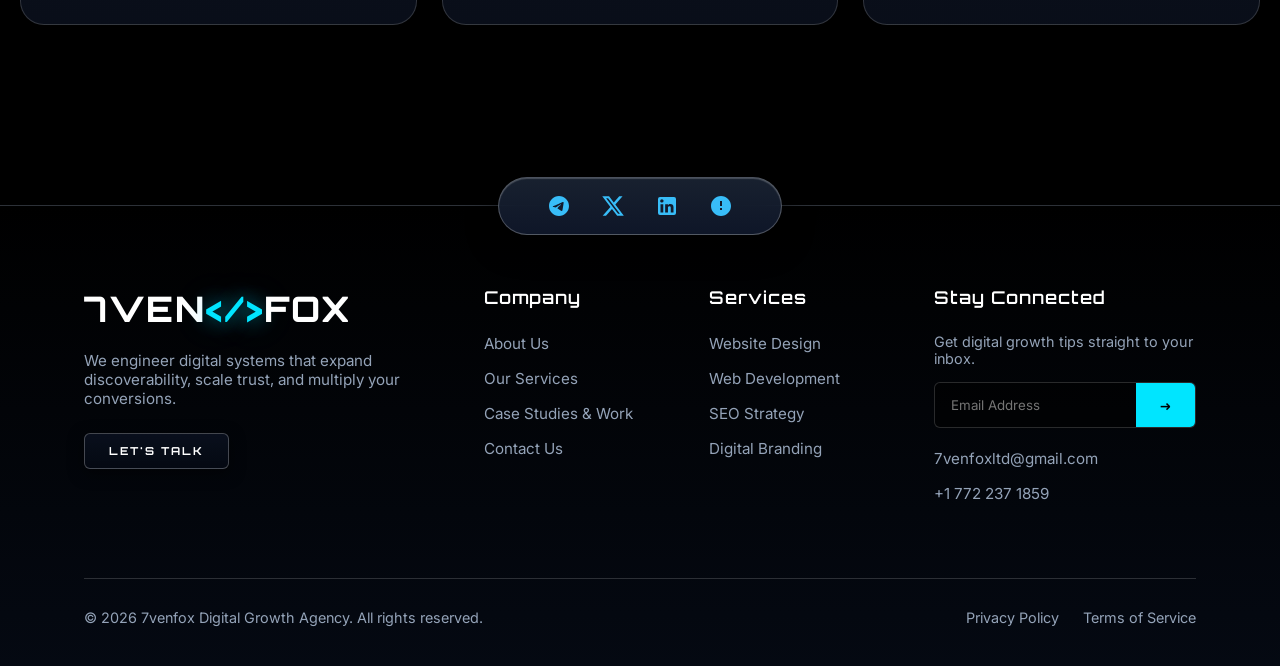
==== commit c81da7be: "Error: Commit message is empty. Please provide a commit message to describe your changes." ====
--- a/index.html
+++ b/index.html
@@ -1976,7 +1976,6 @@
                             </div>
                         </div>
                         <ul class="footer-links" style="margin-top: 20px;">
-                            <li><a href="mailto:subhanimohammad79@gmail.com">subhanimohammad79@gmail.com</a></li>
                             <li><a href="mailto:7venfoxltd@gmail.com">7venfoxltd@gmail.com</a></li>
                             <li><a href="tel:+1234567890">+1 772 237 1859</a></li>
                         </ul>
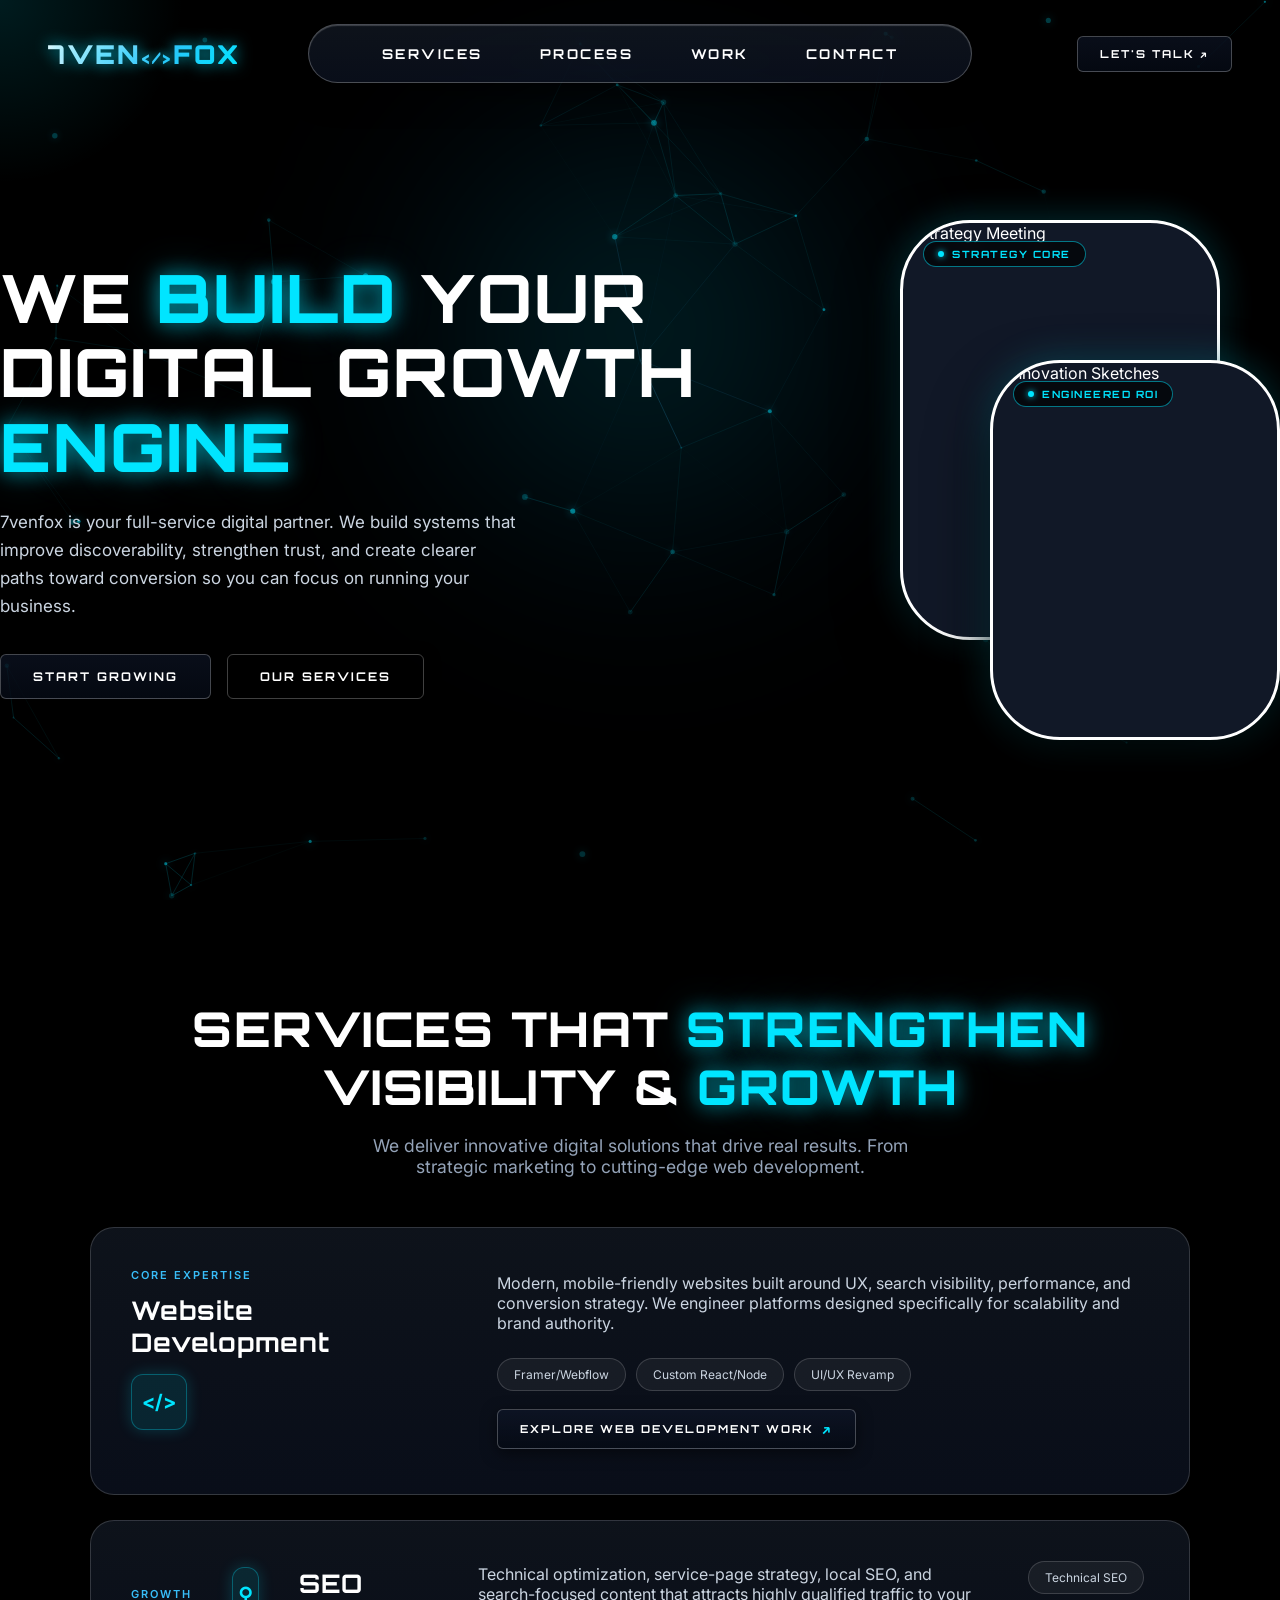
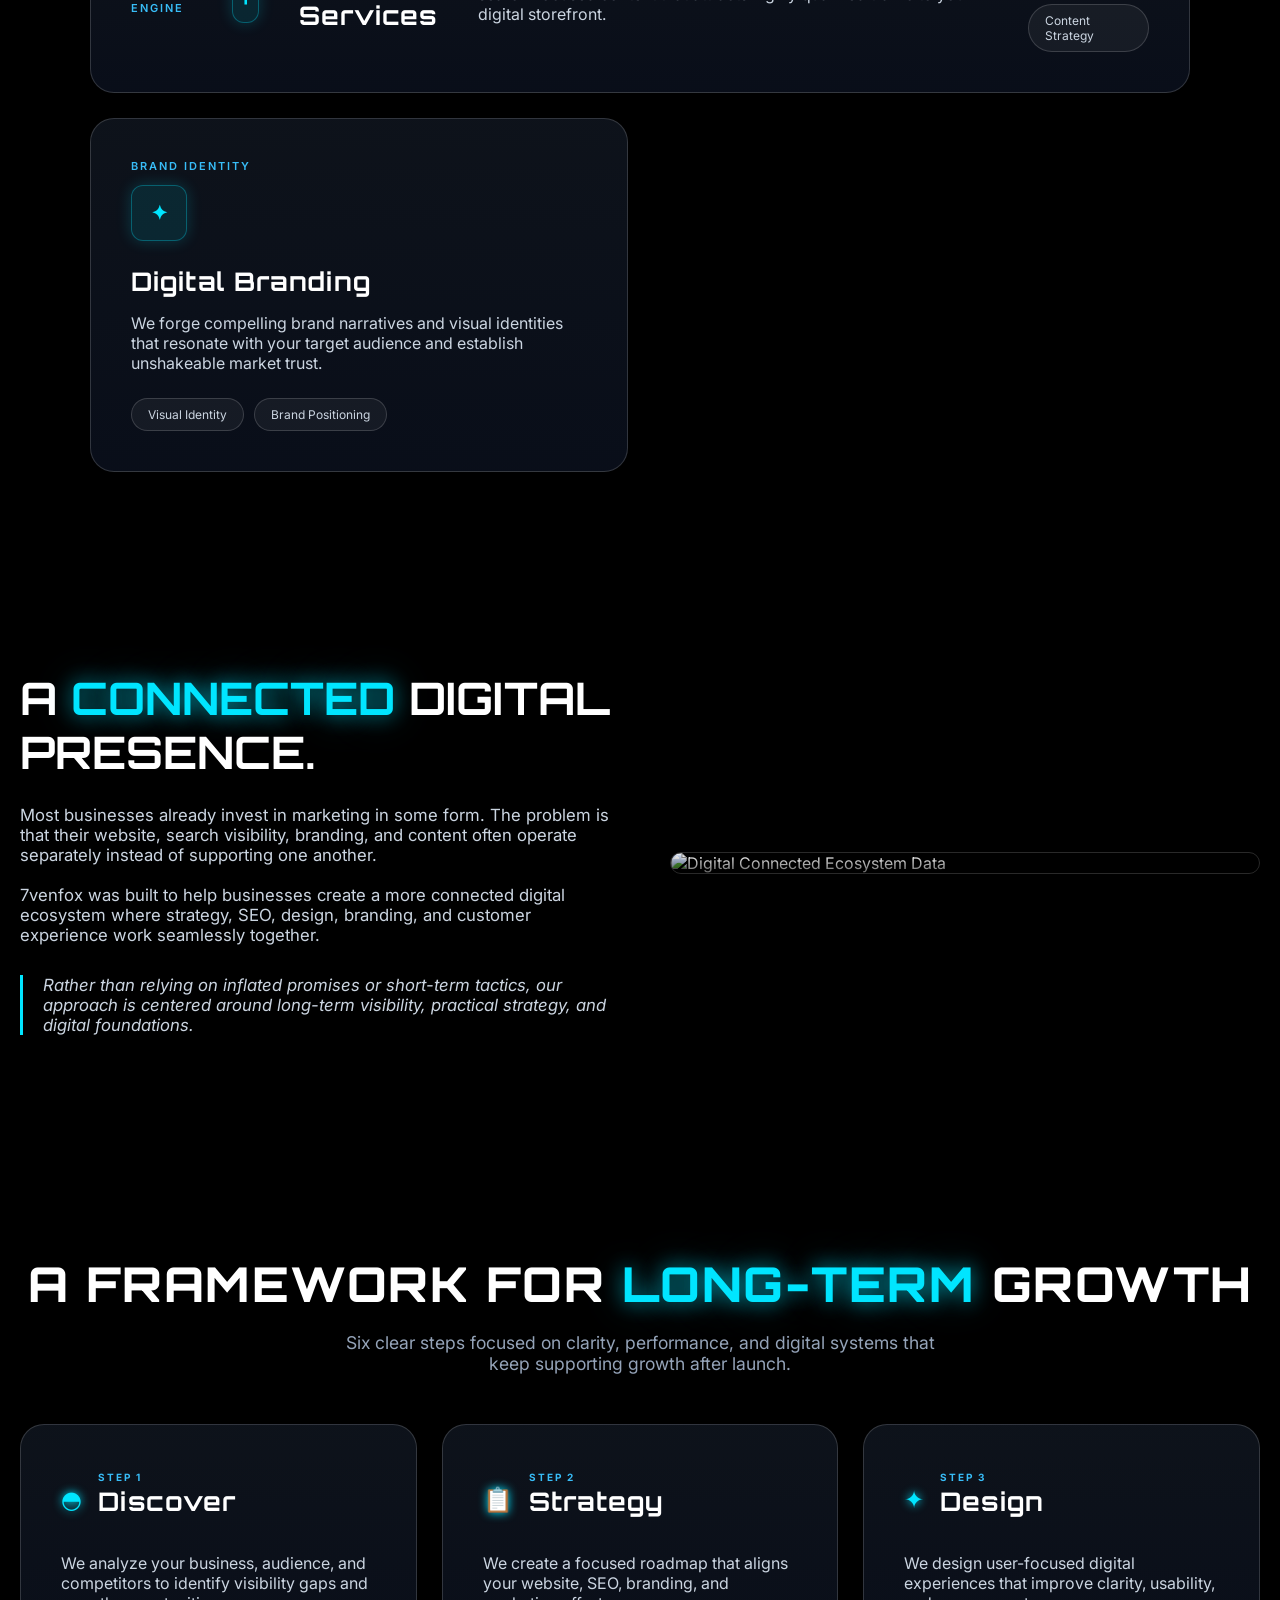
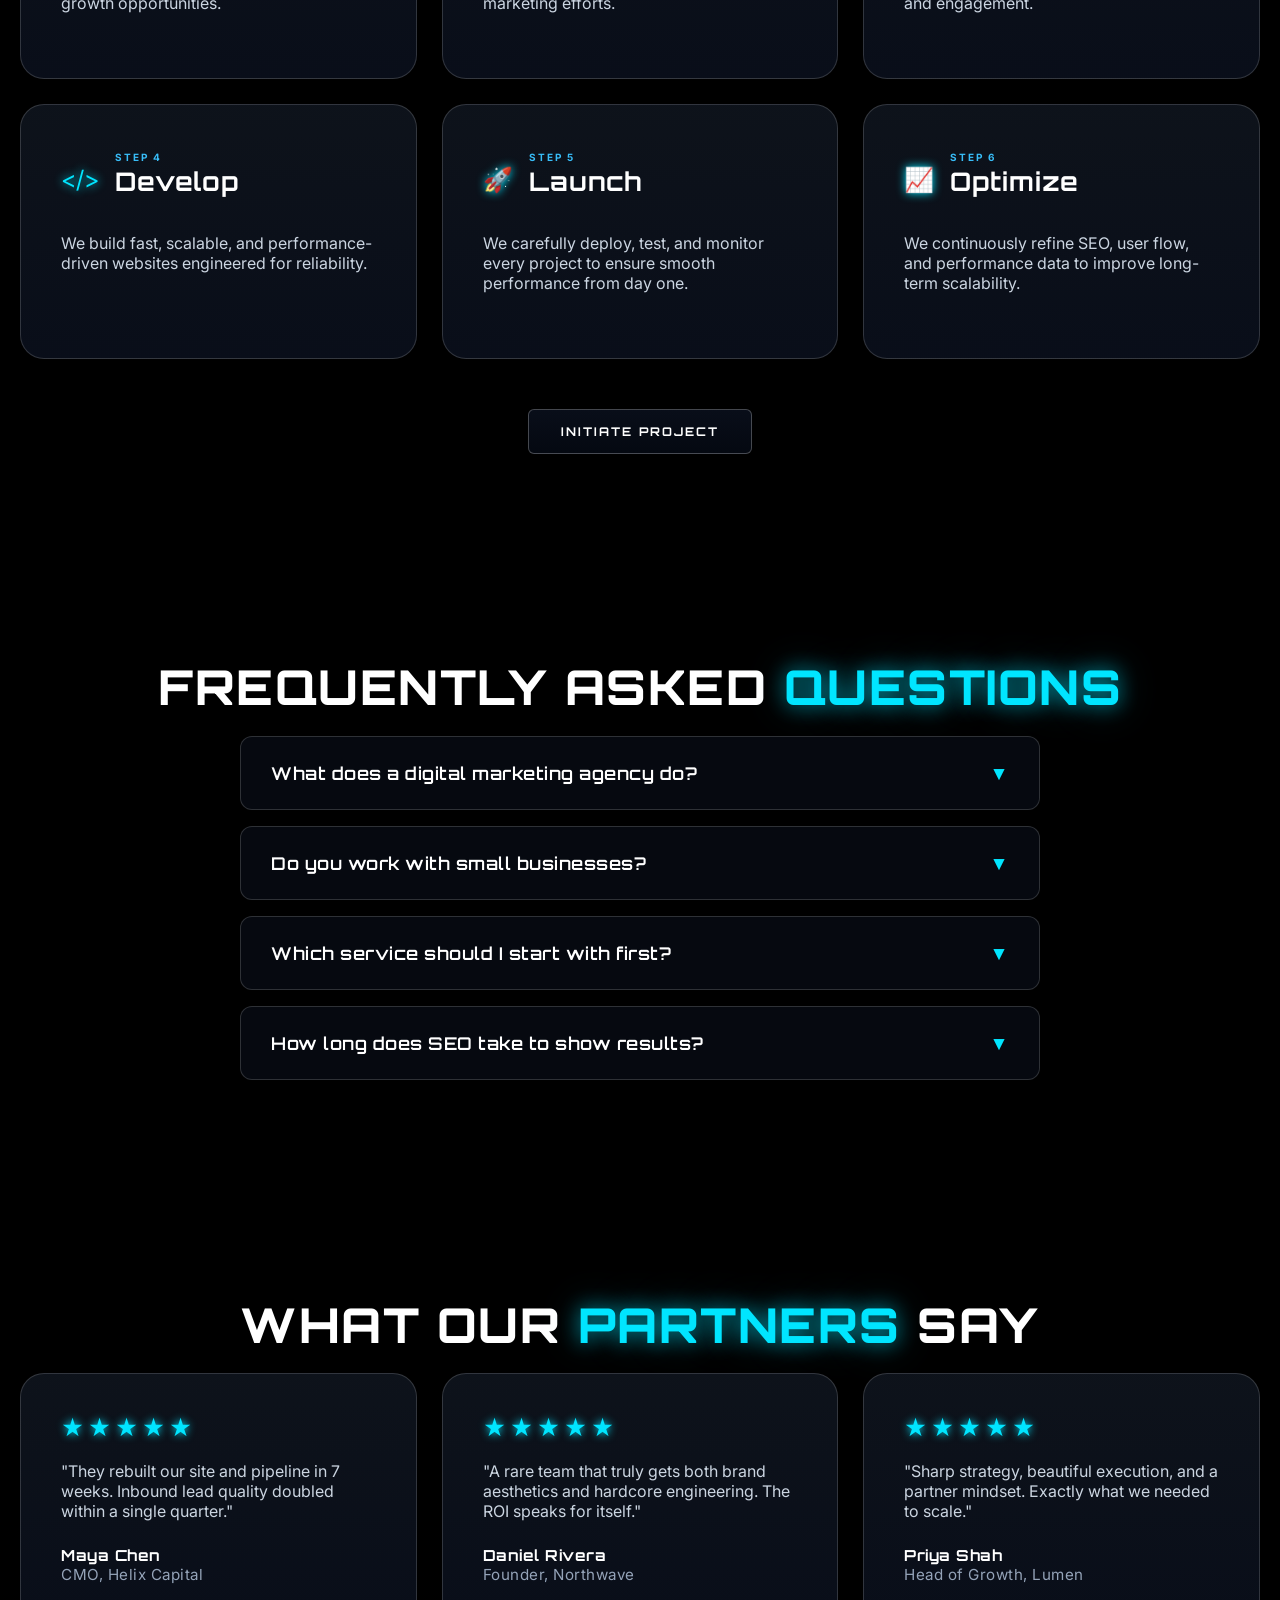
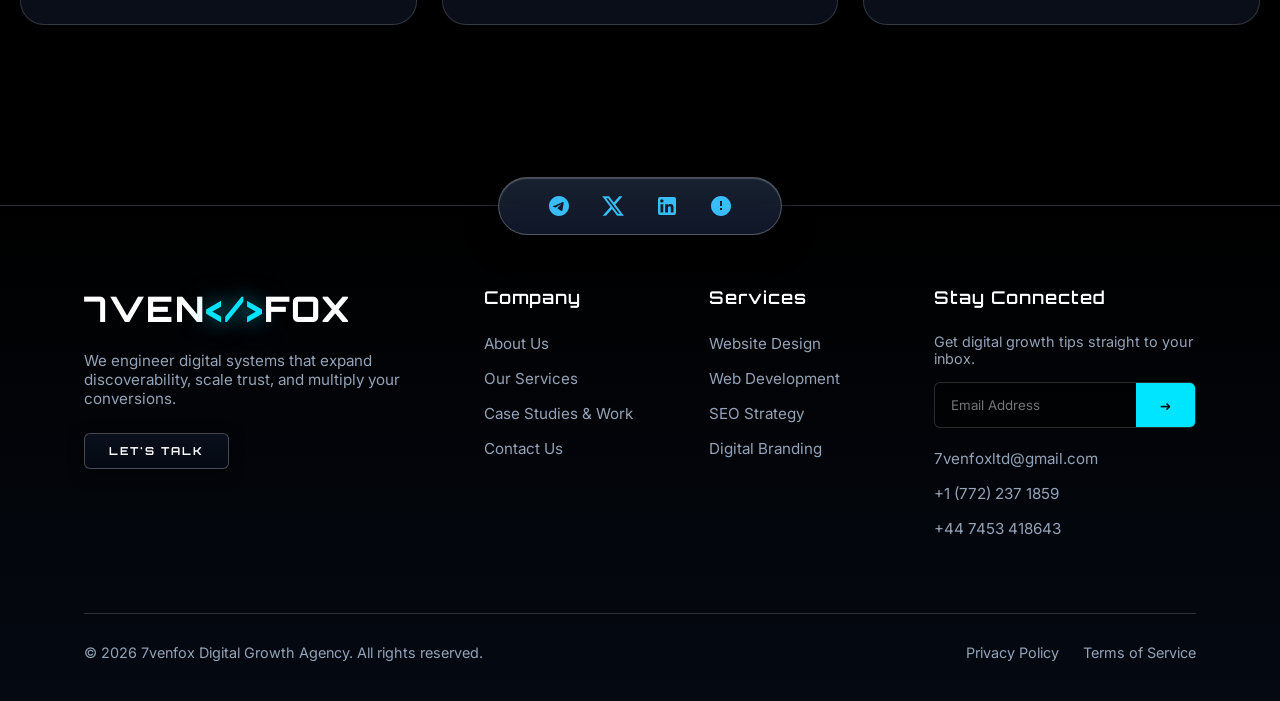
==== commit c88b20e7: "Edited Contact numbers" ====
--- a/index.html
+++ b/index.html
@@ -9,11 +9,11 @@
     <link rel="icon" type="image/jpeg" href="logo.jpeg" />
 
     <!-- Standard Favicon for Browsers & Google Search -->
-<link rel="icon" type="image/jpeg" href="logo.jpeg" />
-<link rel="shortcut icon" type="image/jpeg" href="logo.jpeg" />
-
-<!-- Apple Touch Icon for Mobile & Apple Devices -->
-<link rel="apple-touch-icon" href="logo.jpeg" />
+    <link rel="icon" type="image/jpeg" href="logo.jpeg" />
+    <link rel="shortcut icon" type="image/jpeg" href="logo.jpeg" />
+
+    <!-- Apple Touch Icon for Mobile & Apple Devices -->
+    <link rel="apple-touch-icon" href="logo.jpeg" />
     <!-- Google Fonts: Futuristic Geometric Heading & Clean Sans -->
     <link rel="preconnect" href="https://fonts.googleapis.com">
     <link rel="preconnect" href="https://fonts.gstatic.com" crossorigin>
@@ -1942,7 +1942,8 @@
                         <h3>7VEN<span class="cyan-word">&lt;/&gt;</span>FOX</h3>
                         <p>We engineer digital systems that expand discoverability, scale trust, and multiply your
                             conversions.</p>
-                        <a href="contact.html" class="btn-primary" style="padding: 10px 24px; font-size: 11px;">Let's Talk</a>
+                        <a href="contact.html" class="btn-primary" style="padding: 10px 24px; font-size: 11px;">Let's
+                            Talk</a>
                     </div>
 
                     <div>
@@ -1977,7 +1978,8 @@
                         </div>
                         <ul class="footer-links" style="margin-top: 20px;">
                             <li><a href="mailto:7venfoxltd@gmail.com">7venfoxltd@gmail.com</a></li>
-                            <li><a href="tel:+1234567890">+1 772 237 1859</a></li>
+                            <li><a href="tel:+17722371859">+1 (772) 237 1859</a></li>
+                            <li><a href="tel:+447453418643">+44 7453 418643</a></li>
                         </ul>
                     </div>
                 </div>
@@ -2231,4 +2233,4 @@
     </script>
 </body>
 
-</html>
+</html>
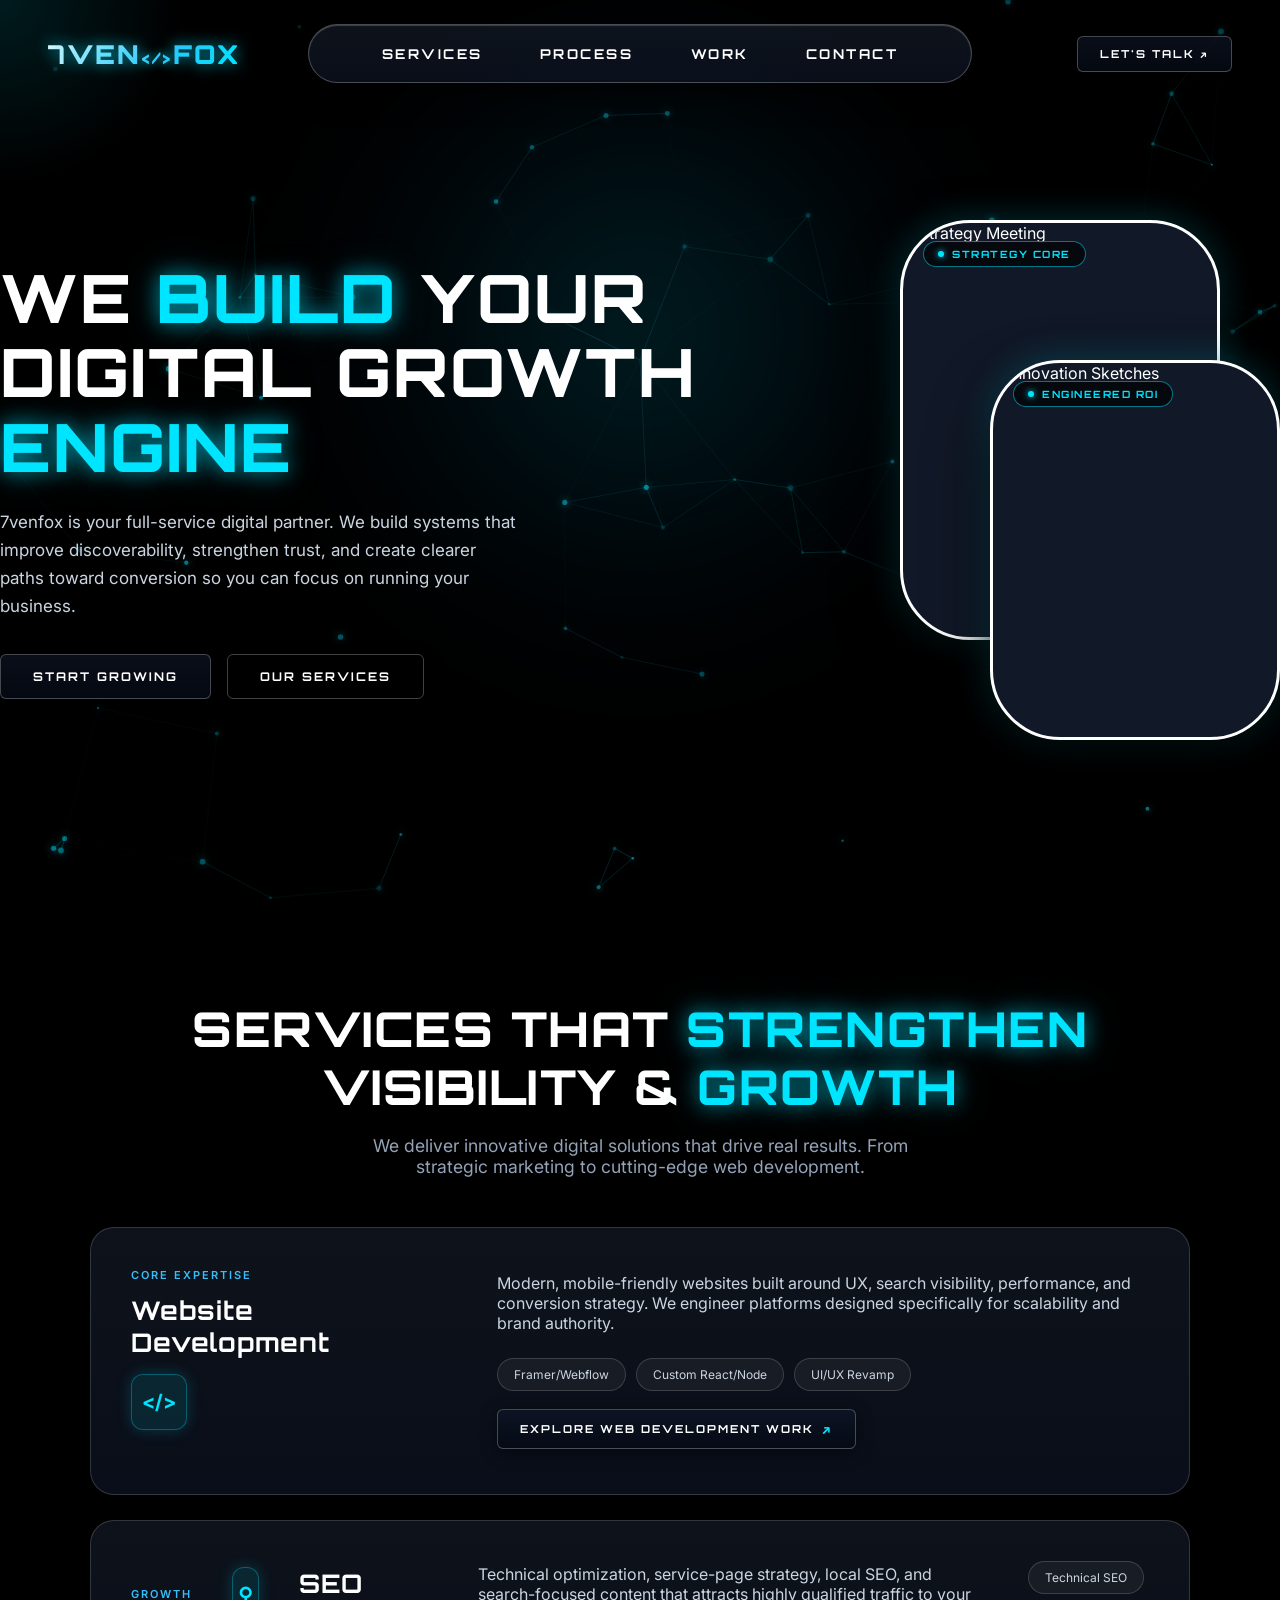
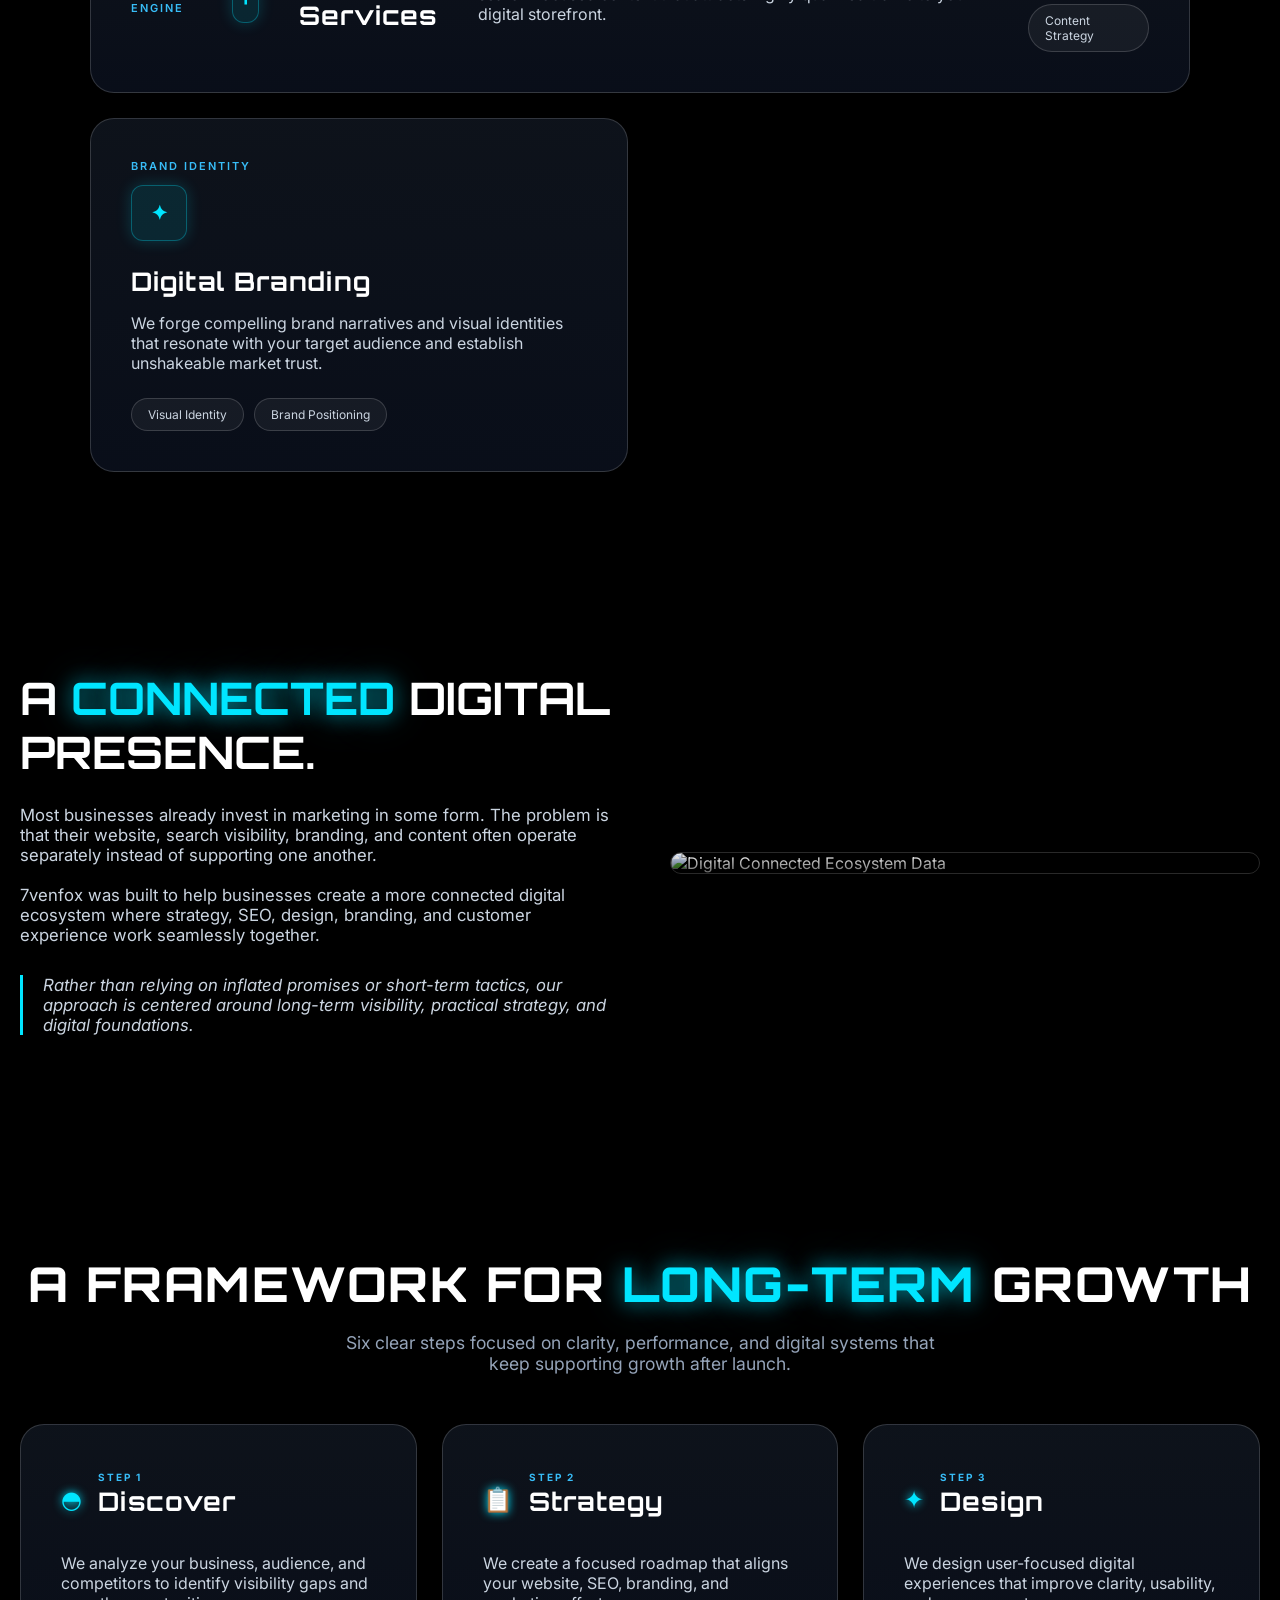
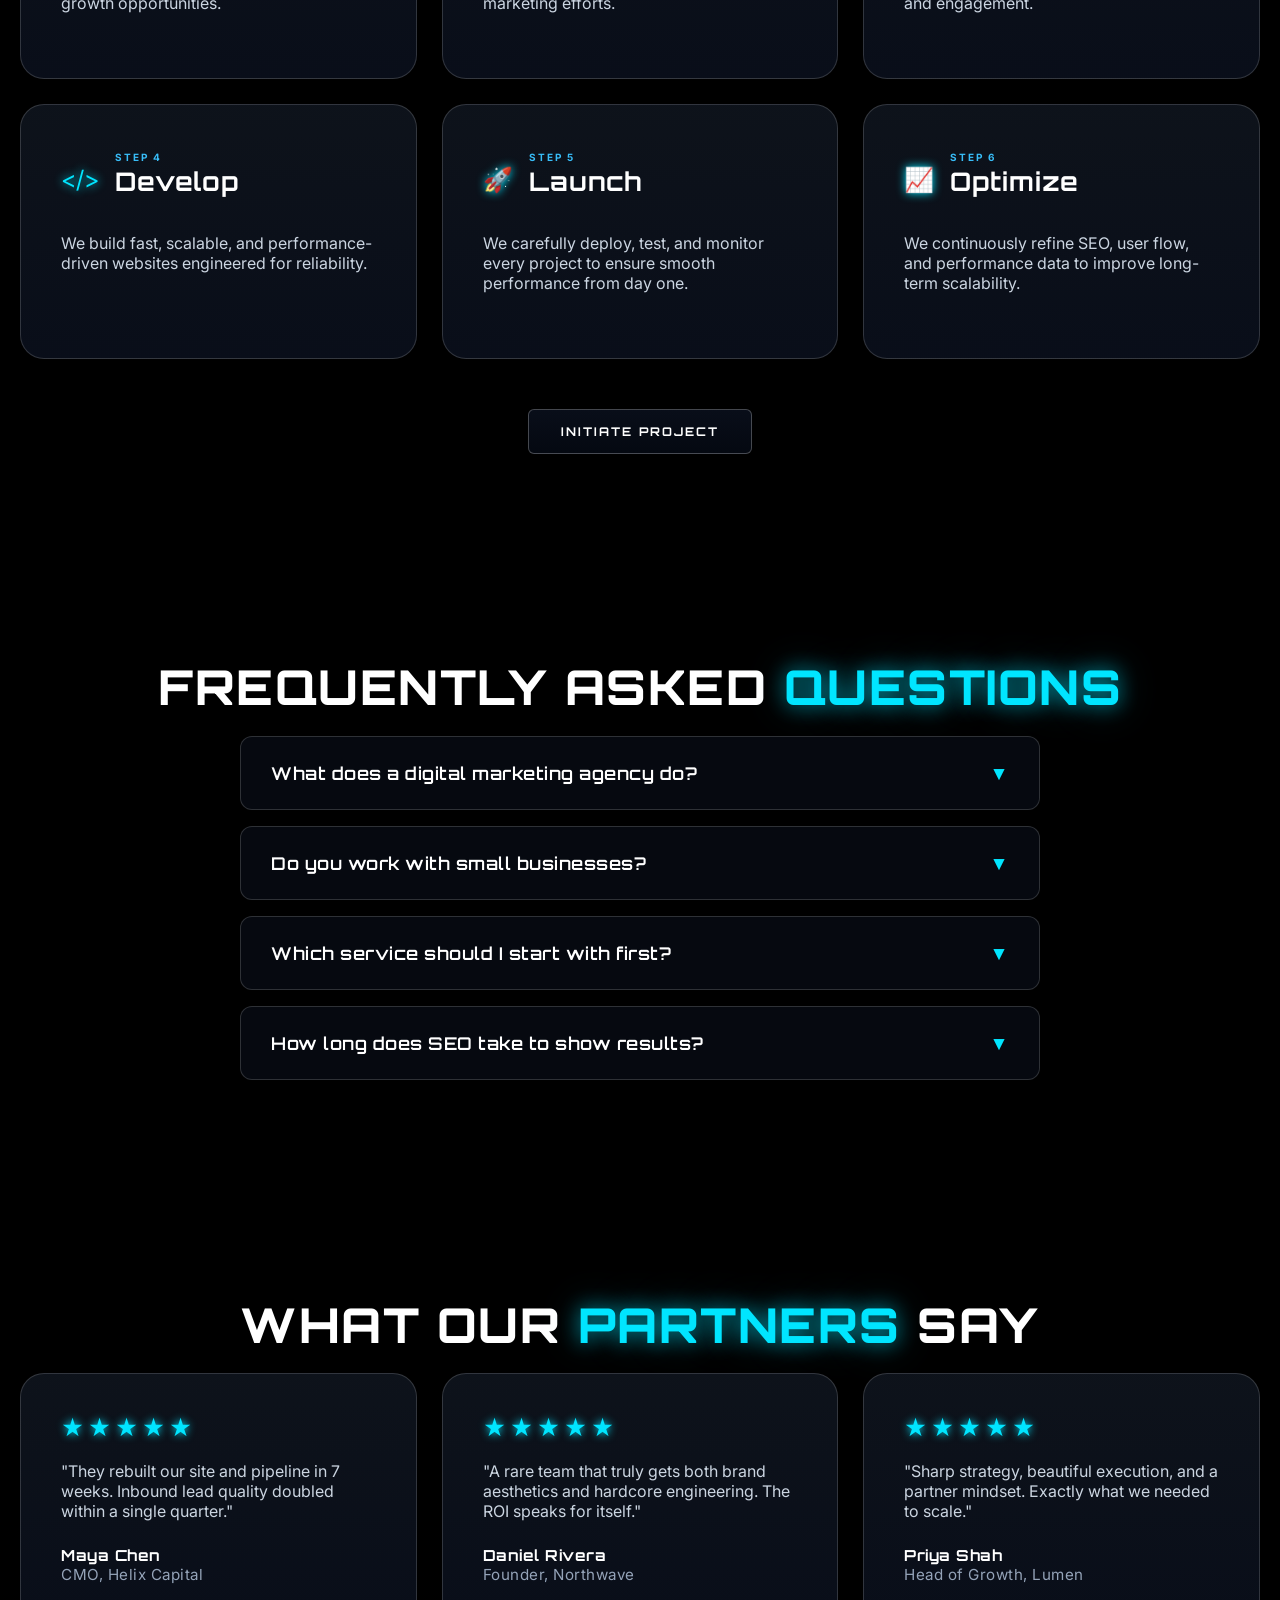
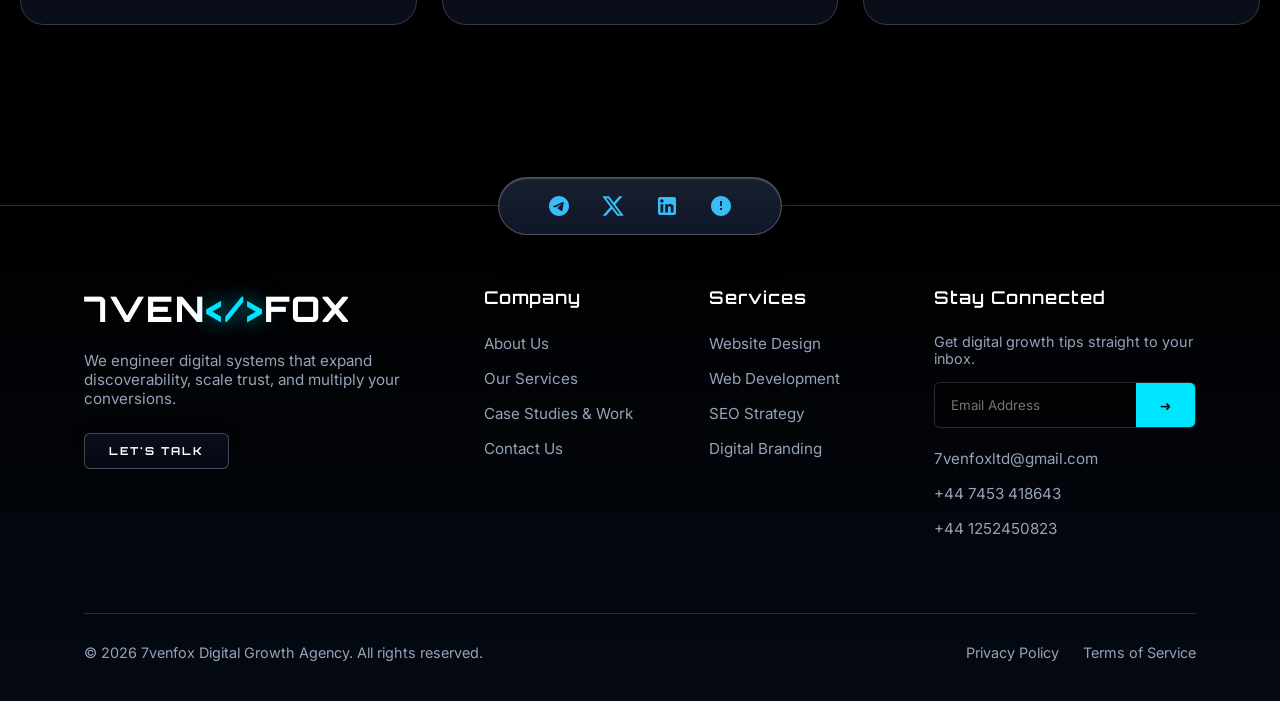
==== commit 06d1a551: "Edited number adain" ====
--- a/index.html
+++ b/index.html
@@ -1978,8 +1978,8 @@
                         </div>
                         <ul class="footer-links" style="margin-top: 20px;">
                             <li><a href="mailto:7venfoxltd@gmail.com">7venfoxltd@gmail.com</a></li>
-                            <li><a href="tel:+17722371859">+1 (772) 237 1859</a></li>
                             <li><a href="tel:+447453418643">+44 7453 418643</a></li>
+                            <li><a href="tel:+441252450823">+44 1252450823</a></li>
                         </ul>
                     </div>
                 </div>
